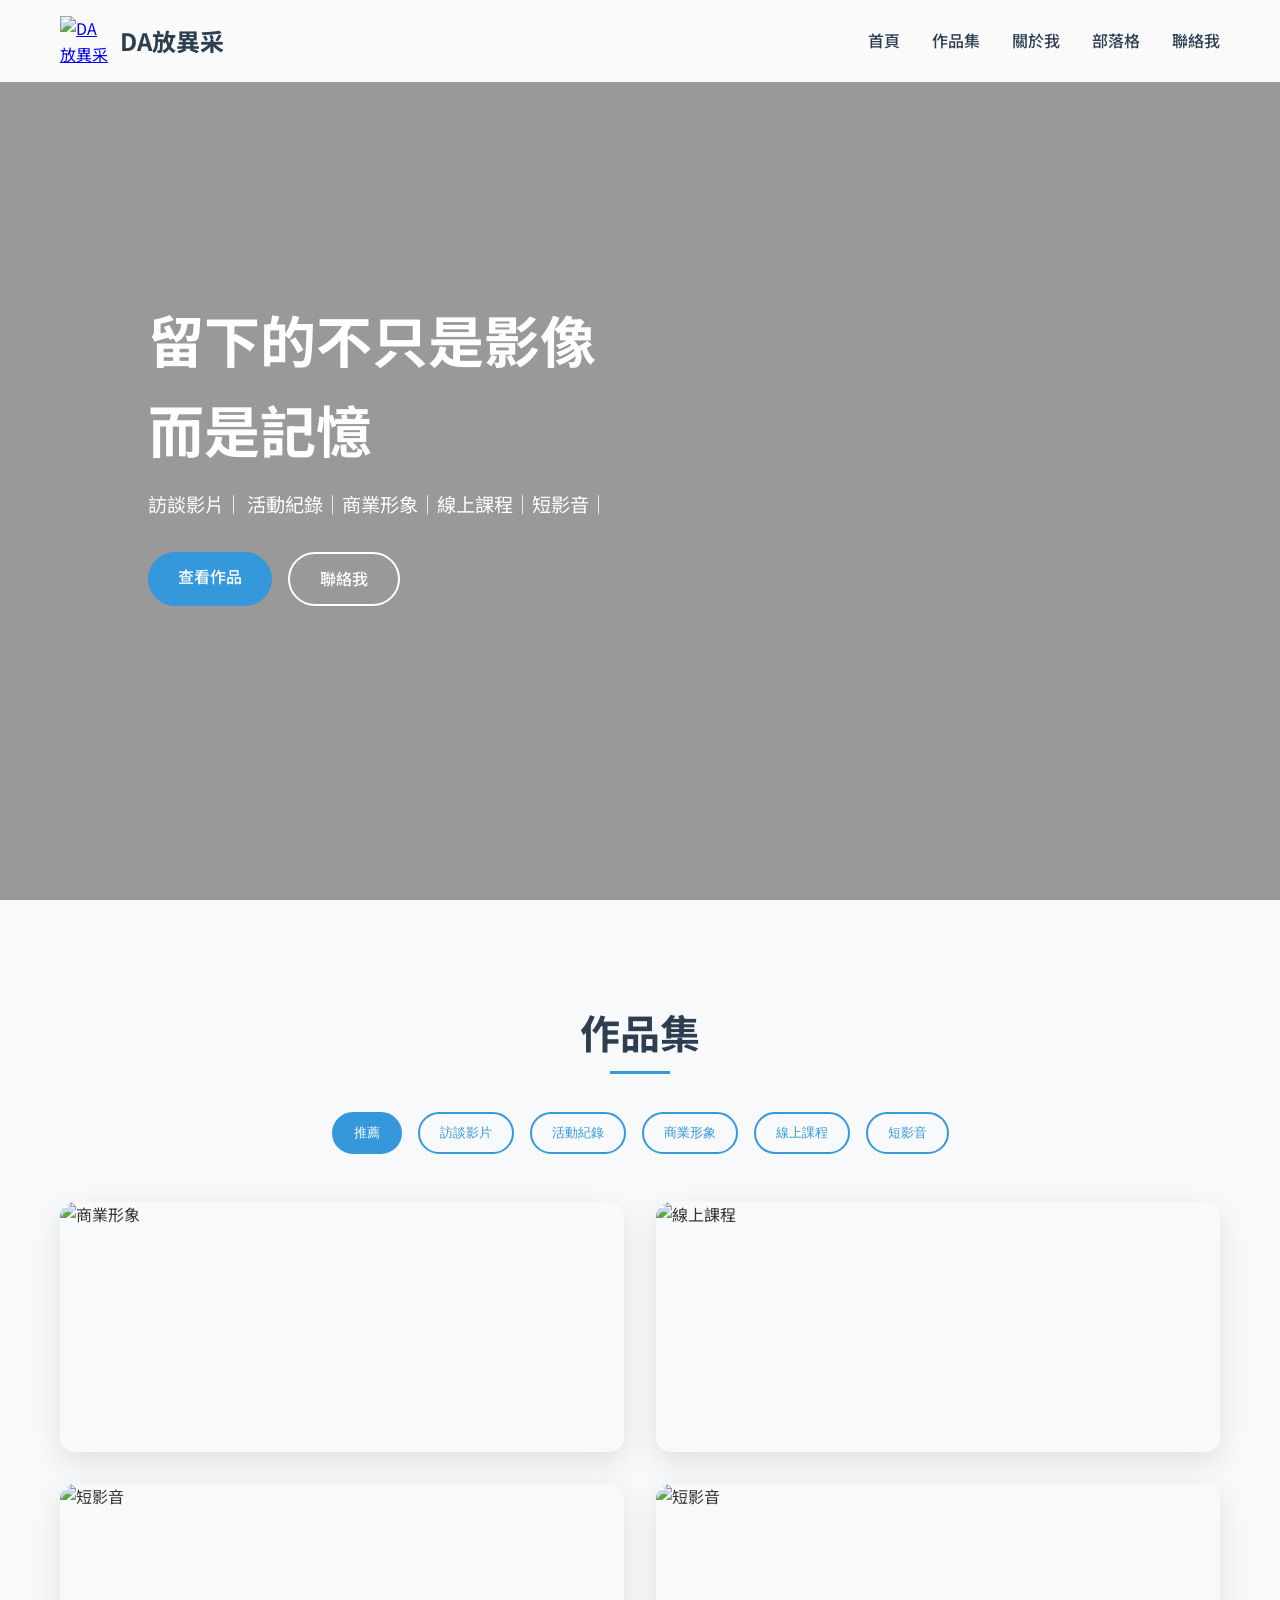
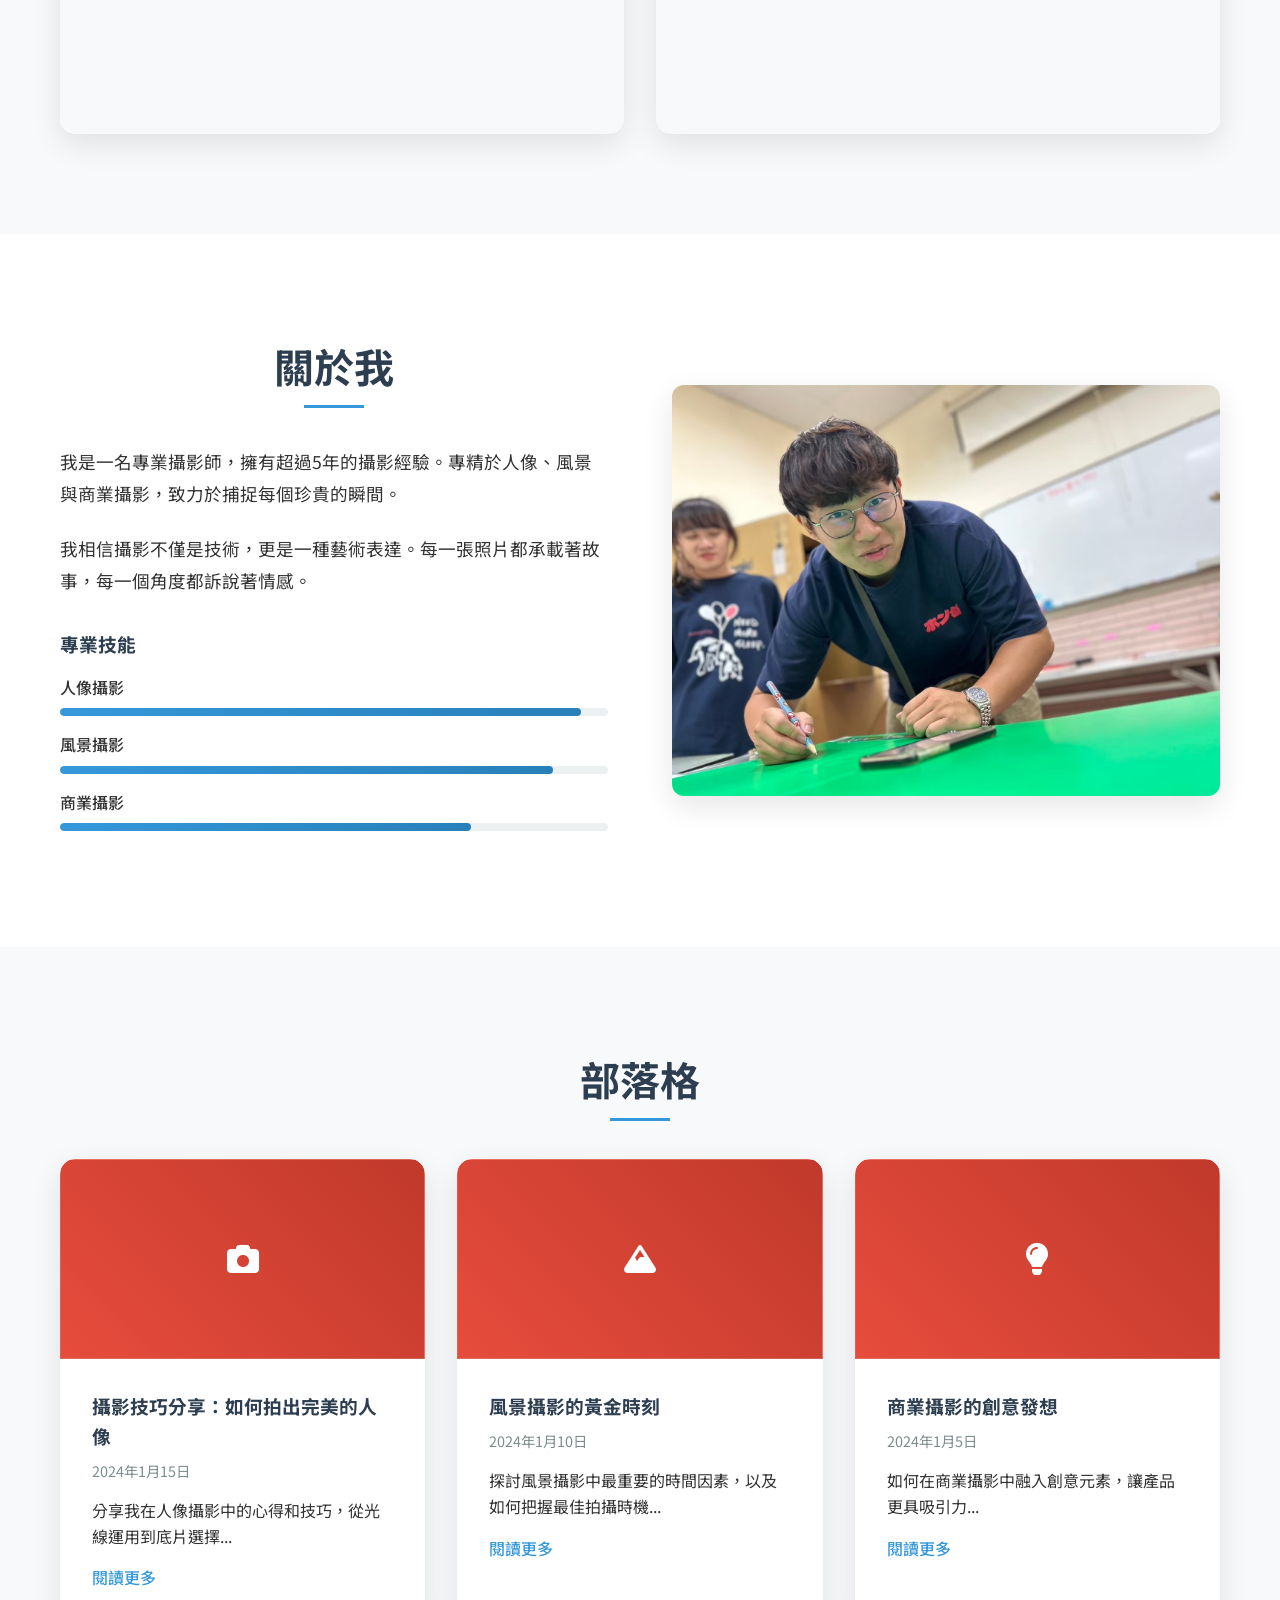
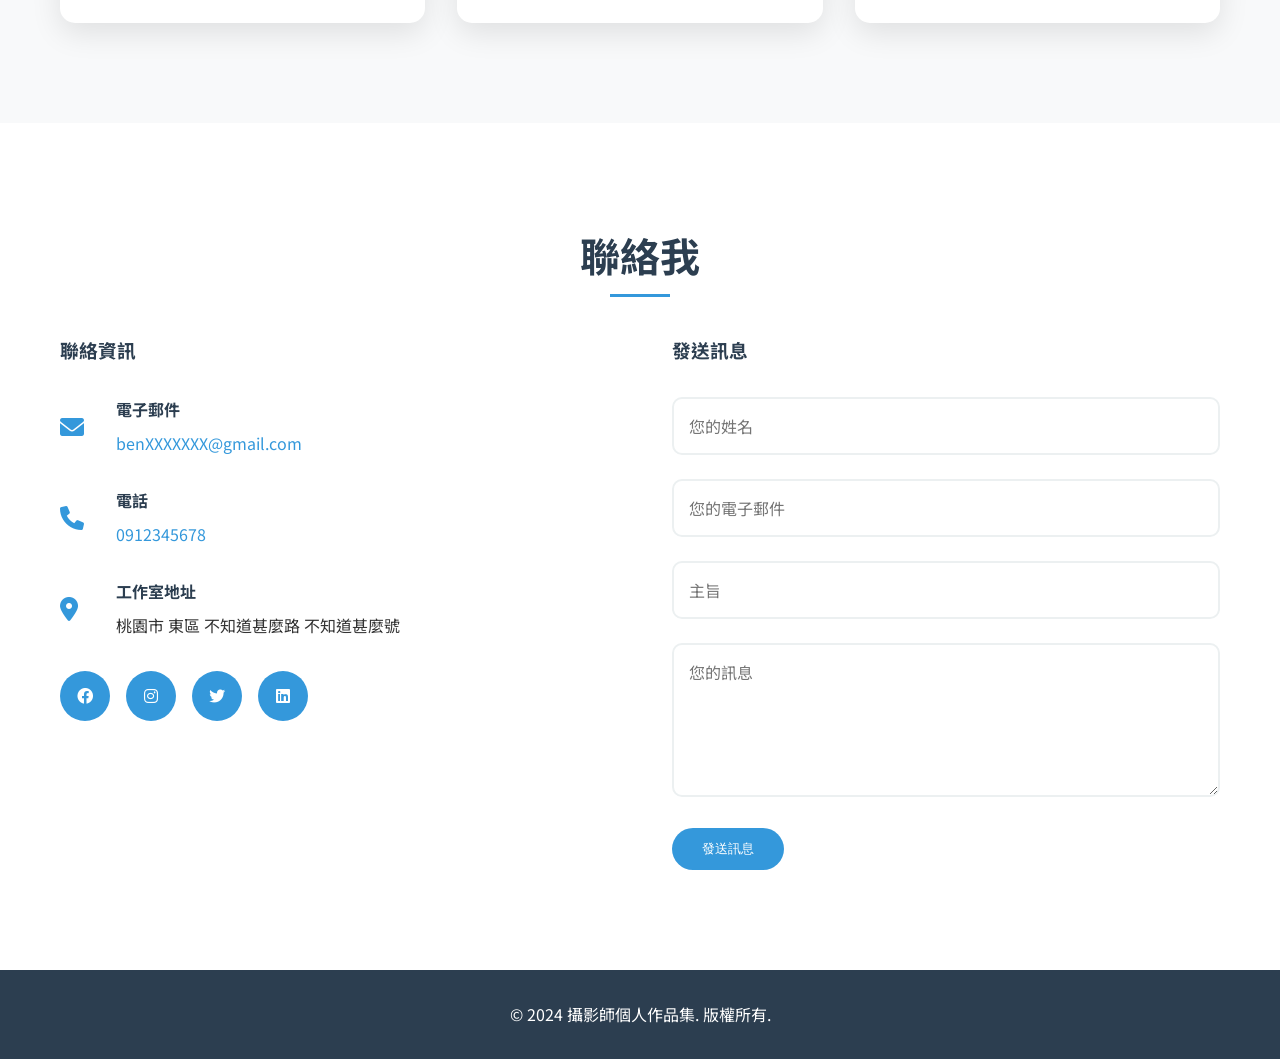
==== index.html @ eac76363 "Add files via upload" ====
<!DOCTYPE html>
<html lang="zh-TW">
<head>
    <meta charset="UTF-8">
    <meta name="viewport" content="width=device-width, initial-scale=1.0">
    <title>DA放異采</title>
    <link rel="stylesheet" href="styles.css">
    <link href="https://fonts.googleapis.com/css2?family=Noto+Sans+TC:wght@300;400;500;700&display=swap" rel="stylesheet">
    <link rel="stylesheet" href="https://cdnjs.cloudflare.com/ajax/libs/font-awesome/6.0.0/css/all.min.css">
</head>
<body>
    <!-- 導航欄 -->
    <nav class="navbar">
        <div class="nav-container">
            <div class="nav-logo">
                <a href="https://velvety-kataifi-599443.netlify.app">
                <img src="images/logo/logo.png"  alt="DA放異采 Logo" class="nav-logo-img">
                </a>
                <h2>DA放異采</h2>
            </div>
            <ul class="nav-menu">
                <li class="nav-item">
                    <a href="#home" class="nav-link">首頁</a>
                </li>
                <li class="nav-item">
                    <a href="#portfolio" class="nav-link">作品集</a>
                </li>
                <li class="nav-item">
                    <a href="#about" class="nav-link">關於我</a>
                </li>
                <li class="nav-item">
                    <a href="#blog" class="nav-link">部落格</a>
                </li>
                <li class="nav-item">
                    <a href="#contact" class="nav-link">聯絡我</a>
                </li>
            </ul>
            <div class="hamburger">
                <span class="bar"></span>
                <span class="bar"></span>
                <span class="bar"></span>
            </div>
        </div>
    </nav>

    <!-- 首頁區塊 -->
    <section id="home" class="hero">
        <!-- 影片背景 -->
        <div class="hero-video-background">
            <video autoplay muted loop playsinline>
                <source src="videos/hero-video.mp4" type="video/mp4">
                <!-- <source src="videos/hero-video.webm" type="video/webm"> -->
                <!-- 如果影片無法播放，顯示後備圖片 -->
                <img src="images/hero/hero-fallback.jpg" alt="攝影背景">
            </video>
            <div class="video-overlay"></div>
        </div>
        
        <div class="hero-content">
            <h1 class="hero-title">留下的不只是影像<br>而是記憶</h1>
            <p class="hero-subtitle">訪談影片｜ 活動紀錄｜商業形象｜線上課程｜短影音｜</p>
            <div class="hero-buttons">
                <a href="#portfolio" class="btn btn-primary">查看作品</a>
                <a href="#contact" class="btn btn-secondary">聯絡我</a>
            </div>
        </div>
    </section>

    <!-- 作品集區塊 -->
    <section id="portfolio" class="portfolio">
        <div class="container">
            <h2 class="section-title">作品集</h2>
            <div class="portfolio-filters">
                <button class="filter-btn active" data-filter="all">推薦</button>
                <button class="filter-btn" data-filter="interview">訪談影片</button>
                <button class="filter-btn" data-filter="event">活動紀錄</button>
                <button class="filter-btn" data-filter="brand">商業形象</button>
                <button class="filter-btn" data-filter="course">線上課程</button>
                <button class="filter-btn" data-filter="short">短影音</button>
            </div>
            <div class="portfolio-grid">
                <div class="portfolio-item" data-category="interview" data-video-url="https://www.youtube.com/watch?v=6xliQArh3ZE">
                    <div class="portfolio-image">
                        <img src="images/Portfolio/portrait/portrait-1.jpg" alt="人像作品 1" loading="lazy">
                    </div>
                    <div class="portfolio-overlay">
                        <h3>訪談影片</h3>
                        <p>採訪/人物專訪</p>
                        <span class="play-badge"><i class="fas fa-play"></i></span>
                    </div>
                </div>
                <div class="portfolio-item" data-category="event" data-video-url="https://www.youtube.com/watch?v=SIuDZzOpto4">
                    <div class="portfolio-image">
                        <img src="images/Portfolio/landscape/landscape - 1.jpg" alt="風景作品 1" loading="lazy">
                    </div>
                    <div class="portfolio-overlay">
                        <h3>活動紀錄</h3>
                        <p>現場活動精彩剪影</p>
                        <span class="play-badge"><i class="fas fa-play"></i></span>
                    </div>
                </div>
                <div class="portfolio-item" data-category="brand" data-video-url="https://www.youtube.com/watch?v=nz-SkaDuHrM">
                    <div class="portfolio-image">
                        <img src="images/Portfolio/commercial/commercial - 1.jpg" alt="商業作品 1" loading="lazy">
                    </div>
                    <div class="portfolio-overlay">
                        <h3>商業形象</h3>
                        <p>品牌/企業形象影片</p>
                        <span class="play-badge"><i class="fas fa-play"></i></span>
                    </div>
                </div>
                
                <div class="portfolio-item" data-category="event" data-video-url="https://www.youtube.com/watch?v=O8tijVzUBh4">
                    <div class="portfolio-image">
                        <img src="images/Portfolio/landscape/landscape - 2.jpg" alt="風景作品 2" loading="lazy">
                    </div>
                    <div class="portfolio-overlay">
                        <h3>活動紀錄</h3>
                        <p>城市/展演/路跑</p>
                        <span class="play-badge"><i class="fas fa-play"></i></span>
                    </div>
                </div>
                <div class="portfolio-item" data-category="brand" data-video-url="https://www.youtube.com/watch?v=2sLUsDJDeqI">
                    <div class="portfolio-image">
                        <img src="images/Portfolio/commercial/commercial - 2.jpg" alt="商業作品 2" loading="lazy">
                    </div>
                    <div class="portfolio-overlay">
                        <h3>商業形象</h3>
                        <p>企業形象/廣告</p>
                        <span class="play-badge"><i class="fas fa-play"></i></span>
                    </div>
                </div>
                <div class="portfolio-item" data-category="course" data-video-url="https://www.youtube.com/watch?v=lwSDWgx2KNc">
                    <div class="portfolio-image">
                        <div class="image-placeholder"><i class="fas fa-chalkboard-teacher"></i></div>
                    </div>
                    <div class="portfolio-overlay">
                        <h3>線上課程</h3>
                        <p>教學課程/示範影片</p>
                        <span class="play-badge"><i class="fas fa-play"></i></span>
                    </div>
                </div>
                <div class="portfolio-item" data-category="short" data-video-url="https://www.youtube.com/watch?v=1KM_mO236NA">
                    <div class="portfolio-image">
                        <div class="image-placeholder"><i class="fas fa-video"></i></div>
                    </div>
                    <div class="portfolio-overlay">
                        <h3>短影音</h3>
                        <p>Reels/Shorts/TikTok</p>
                        <span class="play-badge"><i class="fas fa-play"></i></span>
                    </div>
                </div>
                <!-- 追加：活動紀錄其餘影片 -->
                <div class="portfolio-item" data-category="event" data-video-url="https://www.youtube.com/watch?v=ktVPlFQ2qkc">
                    <div class="portfolio-image">
                        <div class="image-placeholder"><i class="fas fa-calendar-check"></i></div>
                    </div>
                    <div class="portfolio-overlay">
                        <h3>活動紀錄</h3>
                        <p>現場活動精彩剪影</p>
                        <span class="play-badge"><i class="fas fa-play"></i></span>
                    </div>
                </div>
                <div class="portfolio-item" data-category="event" data-video-url="https://www.youtube.com/watch?v=4LwhGL3MNfU">
                    <div class="portfolio-image">
                        <div class="image-placeholder"><i class="fas fa-calendar-check"></i></div>
                    </div>
                    <div class="portfolio-overlay">
                        <h3>活動紀錄</h3>
                        <p>現場活動精彩剪影</p>
                        <span class="play-badge"><i class="fas fa-play"></i></span>
                    </div>
                </div>
                <div class="portfolio-item" data-category="event" data-video-url="https://www.youtube.com/watch?v=TwQiP0fm8-8">
                    <div class="portfolio-image">
                        <div class="image-placeholder"><i class="fas fa-calendar-check"></i></div>
                    </div>
                    <div class="portfolio-overlay">
                        <h3>活動紀錄</h3>
                        <p>現場活動精彩剪影</p>
                        <span class="play-badge"><i class="fas fa-play"></i></span>
                    </div>
                </div>
                <div class="portfolio-item" data-category="event" data-video-url="https://www.youtube.com/watch?v=04Z2DeHjrFw">
                    <div class="portfolio-image">
                        <div class="image-placeholder"><i class="fas fa-calendar-check"></i></div>
                    </div>
                    <div class="portfolio-overlay">
                        <h3>活動紀錄</h3>
                        <p>現場活動精彩剪影</p>
                        <span class="play-badge"><i class="fas fa-play"></i></span>
                    </div>
                </div>
                <div class="portfolio-item" data-category="event" data-video-url="https://www.youtube.com/watch?v=23z2tkyX9lU">
                    <div class="portfolio-image">
                        <div class="image-placeholder"><i class="fas fa-calendar-check"></i></div>
                    </div>
                    <div class="portfolio-overlay">
                        <h3>活動紀錄</h3>
                        <p>現場活動精彩剪影</p>
                        <span class="play-badge"><i class="fas fa-play"></i></span>
                    </div>
                </div>

                <!-- 追加：商業形象其餘影片 -->
                <div class="portfolio-item" data-category="brand" data-video-url="https://www.youtube.com/watch?v=V4nTyhuNc6c">
                    <div class="portfolio-image">
                        <div class="image-placeholder"><i class="fas fa-briefcase"></i></div>
                    </div>
                    <div class="portfolio-overlay">
                        <h3>商業形象</h3>
                        <p>品牌/企業形象影片</p>
                        <span class="play-badge"><i class="fas fa-play"></i></span>
                    </div>
                </div>
                <div class="portfolio-item" data-category="brand" data-video-url="https://www.youtube.com/watch?v=CWrAS4uqjvE">
                    <div class="portfolio-image">
                        <div class="image-placeholder"><i class="fas fa-briefcase"></i></div>
                    </div>
                    <div class="portfolio-overlay">
                        <h3>商業形象</h3>
                        <p>品牌/企業形象影片</p>
                        <span class="play-badge"><i class="fas fa-play"></i></span>
                    </div>
                </div>
                <div class="portfolio-item" data-category="brand" data-video-url="https://www.youtube.com/watch?v=0MdisXOZ8v4">
                    <div class="portfolio-image">
                        <div class="image-placeholder"><i class="fas fa-briefcase"></i></div>
                    </div>
                    <div class="portfolio-overlay">
                        <h3>商業形象</h3>
                        <p>品牌/企業形象影片</p>
                        <span class="play-badge"><i class="fas fa-play"></i></span>
                    </div>
                </div>
                <div class="portfolio-item" data-category="brand" data-video-url="https://www.youtube.com/watch?v=20z7V10HsoE">
                    <div class="portfolio-image">
                        <div class="image-placeholder"><i class="fas fa-briefcase"></i></div>
                    </div>
                    <div class="portfolio-overlay">
                        <h3>商業形象</h3>
                        <p>品牌/企業形象影片</p>
                        <span class="play-badge"><i class="fas fa-play"></i></span>
                    </div>
                </div>
                <div class="portfolio-item" data-category="brand" data-video-url="https://www.youtube.com/watch?v=459p_bn4U3k">
                    <div class="portfolio-image">
                        <div class="image-placeholder"><i class="fas fa-briefcase"></i></div>
                    </div>
                    <div class="portfolio-overlay">
                        <h3>商業形象</h3>
                        <p>品牌/企業形象影片</p>
                        <span class="play-badge"><i class="fas fa-play"></i></span>
                    </div>
                </div>
                <div class="portfolio-item" data-category="brand" data-video-url="https://www.youtube.com/watch?v=DtD8iSOLbls">
                    <div class="portfolio-image">
                        <div class="image-placeholder"><i class="fas fa-briefcase"></i></div>
                    </div>
                    <div class="portfolio-overlay">
                        <h3>商業形象</h3>
                        <p>品牌/企業形象影片</p>
                        <span class="play-badge"><i class="fas fa-play"></i></span>
                    </div>
                </div>
                <div class="portfolio-item" data-category="brand" data-video-url="https://www.youtube.com/watch?v=1k9pxlpgxjk">
                    <div class="portfolio-image">
                        <div class="image-placeholder"><i class="fas fa-briefcase"></i></div>
                    </div>
                    <div class="portfolio-overlay">
                        <h3>商業形象</h3>
                        <p>品牌/企業形象影片</p>
                        <span class="play-badge"><i class="fas fa-play"></i></span>
                    </div>
                </div>

                <!-- 追加：線上課程其餘影片 -->
                <div class="portfolio-item" data-category="course" data-video-url="https://www.youtube.com/watch?v=jUmLAfEEnd8">
                    <div class="portfolio-image">
                        <div class="image-placeholder"><i class="fas fa-chalkboard-teacher"></i></div>
                    </div>
                    <div class="portfolio-overlay">
                        <h3>線上課程</h3>
                        <p>教學課程/示範影片</p>
                        <span class="play-badge"><i class="fas fa-play"></i></span>
                    </div>
                </div>
                <div class="portfolio-item" data-category="course" data-video-url="https://www.youtube.com/watch?v=zQTlWs3xQG4">
                    <div class="portfolio-image">
                        <div class="image-placeholder"><i class="fas fa-chalkboard-teacher"></i></div>
                    </div>
                    <div class="portfolio-overlay">
                        <h3>線上課程</h3>
                        <p>教學課程/示範影片</p>
                        <span class="play-badge"><i class="fas fa-play"></i></span>
                    </div>
                </div>

                <!-- 追加：短影音其餘影片 -->
                <div class="portfolio-item" data-category="short" data-video-url="https://www.youtube.com/watch?v=mZ0Bxc6wtkE">
                    <div class="portfolio-image">
                        <div class="image-placeholder"><i class="fas fa-video"></i></div>
                    </div>
                    <div class="portfolio-overlay">
                        <h3>短影音</h3>
                        <p>Reels/Shorts/TikTok</p>
                        <span class="play-badge"><i class="fas fa-play"></i></span>
                    </div>
                </div>
                <div class="portfolio-item" data-category="short" data-video-url="https://www.youtube.com/watch?v=mr63lVGcPlw">
                    <div class="portfolio-image">
                        <div class="image-placeholder"><i class="fas fa-video"></i></div>
                    </div>
                    <div class="portfolio-overlay">
                        <h3>短影音</h3>
                        <p>Reels/Shorts/TikTok</p>
                        <span class="play-badge"><i class="fas fa-play"></i></span>
                    </div>
                </div>
                <div class="portfolio-item" data-category="short" data-video-url="https://www.youtube.com/watch?v=qfcv0CGgVt0">
                    <div class="portfolio-image">
                        <div class="image-placeholder"><i class="fas fa-video"></i></div>
                    </div>
                    <div class="portfolio-overlay">
                        <h3>短影音</h3>
                        <p>Reels/Shorts/TikTok</p>
                        <span class="play-badge"><i class="fas fa-play"></i></span>
                    </div>
                </div>
                <div class="portfolio-item" data-category="short" data-video-url="https://www.youtube.com/shorts/dIIXsOgEvpk?feature=share">
                    <div class="portfolio-image">
                        <div class="image-placeholder"><i class="fas fa-video"></i></div>
                    </div>
                    <div class="portfolio-overlay">
                        <h3>短影音</h3>
                        <p>Reels/Shorts/TikTok</p>
                        <span class="play-badge"><i class="fas fa-play"></i></span>
                    </div>
                </div>
            </div>
        </div>
    </section>

    <!-- 影音燈箱 -->
    <div id="video-lightbox" class="video-lightbox" aria-hidden="true" role="dialog">
        <button class="video-close" aria-label="關閉影片">
            <i class="fas fa-times"></i>
        </button>
        <div class="video-wrapper" id="video-wrapper"></div>
    </div>

    <!-- 關於我區塊 -->
    <section id="about" class="about">
        <div class="container">
            <div class="about-content">
                <div class="about-text">
                    <h2 class="section-title">關於我</h2>
                    <p>我是一名專業攝影師，擁有超過5年的攝影經驗。專精於人像、風景與商業攝影，致力於捕捉每個珍貴的瞬間。</p>
                    <p>我相信攝影不僅是技術，更是一種藝術表達。每一張照片都承載著故事，每一個角度都訴說著情感。</p>
                    <div class="skills">
                        <h3>專業技能</h3>
                        <div class="skill-item">
                            <span>人像攝影</span>
                            <div class="skill-bar">
                                <div class="skill-progress" style="width: 95%"></div>
                            </div>
                        </div>
                        <div class="skill-item">
                            <span>風景攝影</span>
                            <div class="skill-bar">
                                <div class="skill-progress" style="width: 90%"></div>
                            </div>
                        </div>
                        <div class="skill-item">
                            <span>商業攝影</span>
                            <div class="skill-bar">
                                <div class="skill-progress" style="width: 75%"></div>
                            </div>
                        </div>
                    </div>
                </div>
                <div class="about-image">
                    <img src="images/about/profile.jpg" alt="Ben profile" loading="lazy">
                </div>
            </div>
        </div>
    </section>

    <!-- 部落格區塊 -->
    <section id="blog" class="blog">
        <div class="container">
            <h2 class="section-title">部落格</h2>
            <div class="blog-grid">
                <article class="blog-card">
                    <div class="blog-image">
                        <div class="image-placeholder">
                            <i class="fas fa-camera"></i>
                        </div>
                    </div>
                    <div class="blog-content">
                        <h3>攝影技巧分享：如何拍出完美的人像</h3>
                        <p class="blog-date">2024年1月15日</p>
                        <p>分享我在人像攝影中的心得和技巧，從光線運用到底片選擇...</p>
                        <a href="#" class="read-more">閱讀更多</a>
                    </div>
                </article>
                <article class="blog-card">
                    <div class="blog-image">
                        <div class="image-placeholder">
                            <i class="fas fa-mountain"></i>
                        </div>
                    </div>
                    <div class="blog-content">
                        <h3>風景攝影的黃金時刻</h3>
                        <p class="blog-date">2024年1月10日</p>
                        <p>探討風景攝影中最重要的時間因素，以及如何把握最佳拍攝時機...</p>
                        <a href="#" class="read-more">閱讀更多</a>
                    </div>
                </article>
                <article class="blog-card">
                    <div class="blog-image">
                        <div class="image-placeholder">
                            <i class="fas fa-lightbulb"></i>
                        </div>
                    </div>
                    <div class="blog-content">
                        <h3>商業攝影的創意發想</h3>
                        <p class="blog-date">2024年1月5日</p>
                        <p>如何在商業攝影中融入創意元素，讓產品更具吸引力...</p>
                        <a href="#" class="read-more">閱讀更多</a>
                    </div>
                </article>
            </div>
        </div>
    </section>

    <!-- 聯絡區塊 -->
    <section id="contact" class="contact">
        <div class="container">
            <h2 class="section-title">聯絡我</h2>
            <div class="contact-content">
                <div class="contact-info">
                    <h3>聯絡資訊</h3>
                    <div class="contact-item">
                        <i class="fas fa-envelope"></i>
                        <div>
                            <h4>電子郵件</h4>
                            <p><a href="mailto:benXXXXXXX@gmail.com" class="contact-link">benXXXXXXX@gmail.com</a></p>
                        </div>
                    </div>
                    <div class="contact-item">
                        <i class="fas fa-phone"></i>
                        <div>
                            <h4>電話</h4>
                            <p><a href="tel:0912345678" class="contact-link">0912345678</a></p>
                        </div>
                    </div>
                    <div class="contact-item">
                        <i class="fas fa-map-marker-alt"></i>
                        <div>
                            <h4>工作室地址</h4>
                            <p>桃園市 東區 不知道甚麼路 不知道甚麼號</p>
                        </div>
                    </div>
                    <div class="social-links">
                        <a href="#" class="social-link"><i class="fab fa-facebook"></i></a>
                        <a href="#" class="social-link"><i class="fab fa-instagram"></i></a>
                        <a href="#" class="social-link"><i class="fab fa-twitter"></i></a>
                        <a href="#" class="social-link"><i class="fab fa-linkedin"></i></a>
                    </div>
                </div>
                <div class="contact-form">
                    <h3>發送訊息</h3>
                    <form id="contactForm" name="contact" method="POST" data-netlify="true" netlify-honeypot="bot-field" action="/success.html">
                        <input type="hidden" name="form-name" value="contact">
                        <p hidden>
                            <label>不要填這個：<input name="bot-field"></label>
                        </p>
                    
                        <div class="form-group">
                            <input type="text" name="name" placeholder="您的姓名" required>
                        </div>
                        <div class="form-group">
                            <input type="email" name="email" placeholder="您的電子郵件" required>
                        </div>
                        <div class="form-group">
                            <input type="text" name="subject" placeholder="主旨">
                        </div>
                        <div class="form-group">
                            <textarea name="message" placeholder="您的訊息" rows="5" required></textarea>
                        </div>
                        <button type="submit" class="btn btn-primary">發送訊息</button>
                        <!-- 小卡片 -->
                        <div id="thankCard">感謝您的訊息，我們已收到！</div>
                    </form>
                </div>
            </div>
        </div>
    </section>

    <!-- 頁腳 -->
    <footer class="footer">
        <div class="container">
            <p>&copy; 2024 攝影師個人作品集. 版權所有.</p>
        </div>
    </footer>

    <script src="script.js"></script>
</body>
</html>
---- styles.css ----
/* 重置和基礎樣式 */
* {
    margin: 0;
    padding: 0;
    box-sizing: border-box;
}

body {
    font-family: 'Noto Sans TC', sans-serif;
    line-height: 1.6;
    color: #333;
    overflow-x: hidden;
}

.container {
    max-width: 1200px;
    margin: 0 auto;
    padding: 0 20px;
}

/* 導航欄 */
.navbar {
    position: fixed;
    top: 0;
    width: 100%;
    background: rgba(255, 255, 255, 0.95);
    backdrop-filter: blur(10px);
    z-index: 1000;
    padding: 1rem 0;
    transition: all 0.3s ease;
}

.nav-container {
    max-width: 1200px;
    margin: 0 auto;
    padding: 0 20px;
    display: flex;
    justify-content: space-between;
    align-items: center;
}

.nav-logo h2 {
    color: #2c3e50;
    font-weight: 700;
}

.nav-logo {
    display: flex;
    align-items: center;
    gap: 10px;
}

.nav-logo-img {
    width: 50px;
    height: 50px;
    object-fit: contain;
    display: block;
}

.nav-menu {
    display: flex;
    list-style: none;
    gap: 2rem;
}

.nav-link {
    text-decoration: none;
    color: #2c3e50;
    font-weight: 500;
    transition: color 0.3s ease;
    position: relative;
}

.nav-link:hover {
    color: #3498db;
}

.nav-link::after {
    content: '';
    position: absolute;
    bottom: -5px;
    left: 0;
    width: 0;
    height: 2px;
    background: #3498db;
    transition: width 0.3s ease;
}

.nav-link:hover::after {
    width: 100%;
}

.hamburger {
    display: none;
    flex-direction: column;
    cursor: pointer;
}

.bar {
    width: 25px;
    height: 3px;
    background: #2c3e50;
    margin: 3px 0;
    transition: 0.3s;
}

/* 首頁區塊 */
.hero {
    min-height: 100vh;
    display: flex;
    align-items: center;
    color: white;
    padding: 0 20px;
    position: relative;
    overflow: hidden;
}

/* 影片背景 */
.hero-video-background {
    position: absolute;
    top: 0;
    left: 0;
    width: 100%;
    height: 100%;
    z-index: -2;
}

.hero-video-background video {
    width: 100%;
    height: 100%;
    object-fit: cover;
    object-position: center;
}

.hero-video-background img {
    width: 100%;
    height: 100%;
    object-fit: cover;
    object-position: center;
}

/* 影片遮罩層 */
.video-overlay {
    position: absolute;
    top: 0;
    left: 0;
    width: 100%;
    height: 100%;
    background: rgba(0, 0, 0, 0.4);
    z-index: -1;
}

.hero-content {
    flex: 1;
    max-width: 600px;
    position: relative;
    z-index: 1;
}

.hero-title {
    font-size: 3.5rem;
    font-weight: 700;
    margin-bottom: 1rem;
    animation: fadeInUp 1s ease;
}

.hero-subtitle {
    font-size: 1.2rem;
    margin-bottom: 2rem;
    opacity: 0.9;
    animation: fadeInUp 1s ease 0.2s both;
}

.hero-buttons {
    display: flex;
    gap: 1rem;
    animation: fadeInUp 1s ease 0.4s both;
}

.btn {
    padding: 12px 30px;
    border: none;
    border-radius: 50px;
    text-decoration: none;
    font-weight: 500;
    transition: all 0.3s ease;
    cursor: pointer;
    display: inline-block;
}

.btn-primary {
    background: #3498db;
    color: white;
}

.btn-primary:hover {
    background: #2980b9;
    transform: translateY(-2px);
    box-shadow: 0 5px 15px rgba(52, 152, 219, 0.3);
}

.btn-secondary {
    background: transparent;
    color: white;
    border: 2px solid white;
}

.btn-secondary:hover {
    background: white;
    color: #667eea;
    transform: translateY(-2px);
}

/* 通用圖片佔位符樣式 */
.image-placeholder {
    width: 300px;
    height: 300px;
    background: rgba(255, 255, 255, 0.1);
    border-radius: 20px;
    display: flex;
    flex-direction: column;
    justify-content: center;
    align-items: center;
    color: white;
    font-size: 3rem;
    backdrop-filter: blur(10px);
    border: 1px solid rgba(255, 255, 255, 0.2);
}

.image-placeholder p {
    font-size: 1rem;
    margin-top: 1rem;
    opacity: 0.8;
}

/* 區塊標題 */
.section-title {
    text-align: center;
    font-size: 2.5rem;
    font-weight: 700;
    margin-bottom: 3rem;
    color: #2c3e50;
    position: relative;
}

.section-title::after {
    content: '';
    position: absolute;
    bottom: -10px;
    left: 50%;
    transform: translateX(-50%);
    width: 60px;
    height: 3px;
    background: #3498db;
}

/* 作品集區塊 */
.portfolio {
    padding: 100px 0;
    background: #f8f9fa;
}

.portfolio-filters {
    display: flex;
    justify-content: center;
    gap: 1rem;
    margin-bottom: 3rem;
    flex-wrap: wrap;
}

.filter-btn {
    padding: 10px 20px;
    border: 2px solid #3498db;
    background: transparent;
    color: #3498db;
    border-radius: 25px;
    cursor: pointer;
    transition: all 0.3s ease;
    font-weight: 500;
}

.filter-btn.active,
.filter-btn:hover {
    background: #3498db;
    color: white;
}

.portfolio-grid {
    display: grid;
    grid-template-columns: repeat(2, 1fr);
    gap: 2rem;
}

.portfolio-item {
    position: relative;
    border-radius: 15px;
    overflow: hidden;
    box-shadow: 0 10px 30px rgba(0, 0, 0, 0.1);
    transition: transform 0.3s ease;
}

.portfolio-item:hover {
    transform: translateY(-10px);
}

.portfolio-image {
    height: 250px;
    overflow: hidden;
}

.portfolio-image .image-placeholder {
    width: 100%;
    height: 100%;
    border-radius: 0;
    background: linear-gradient(45deg, #667eea, #764ba2);
}

/* 短影音沿用一般比例（取消直式） */

/* 作品圖片填滿容器 */
.portfolio-image img {
    width: 100%;
    height: 100%;
    object-fit: cover;
    display: block;
}

.portfolio-overlay {
    position: absolute;
    bottom: 0;
    left: 0;
    right: 0;
    background: linear-gradient(transparent, rgba(0, 0, 0, 0.8));
    color: white;
    padding: 2rem;
    transform: translateY(100%);
    transition: transform 0.3s ease;
}

.portfolio-item:hover .portfolio-overlay {
    transform: translateY(0);
}

.portfolio-overlay h3 {
    margin-bottom: 0.5rem;
}

/* 影片播放徽章 */
.play-badge {
    position: absolute;
    right: 16px;
    bottom: 16px;
    width: 44px;
    height: 44px;
    border-radius: 50%;
    background: rgba(0,0,0,0.55);
    display: inline-flex;
    align-items: center;
    justify-content: center;
    color: #fff;
    border: 1px solid rgba(255,255,255,0.3);
}

.play-badge i {
    margin-left: 2px;
}

/* 影音燈箱 */
.video-lightbox {
    position: fixed;
    inset: 0;
    background: rgba(0,0,0,0.85);
    display: none;
    align-items: center;
    justify-content: center;
    z-index: 2000;
    padding: 24px;
}

.video-lightbox.active {
    display: flex;
}

.video-wrapper {
    width: min(100%, 960px);
    aspect-ratio: 16 / 9;
    background: #000;
    border-radius: 12px;
    overflow: hidden;
    box-shadow: 0 10px 30px rgba(0,0,0,0.4);
}

.video-wrapper iframe,
.video-wrapper video {
    width: 100%;
    height: 100%;
    display: block;
}

.video-close {
    position: absolute;
    top: 24px;
    right: 24px;
    width: 44px;
    height: 44px;
    border-radius: 50%;
    background: rgba(255,255,255,0.15);
    color: #fff;
    border: 1px solid rgba(255,255,255,0.25);
    display: inline-flex;
    align-items: center;
    justify-content: center;
    cursor: pointer;
}

/* 關於我區塊 */
.about {
    padding: 100px 0;
    background: white;
}

.about-content {
    display: grid;
    grid-template-columns: 1fr 1fr;
    gap: 4rem;
    align-items: center;
}

.about-text p {
    margin-bottom: 1.5rem;
    font-size: 1.1rem;
    line-height: 1.8;
}

.skills {
    margin-top: 2rem;
}

.skills h3 {
    margin-bottom: 1rem;
    color: #2c3e50;
}

.skill-item {
    margin-bottom: 1rem;
}

.skill-item span {
    display: block;
    margin-bottom: 0.5rem;
    font-weight: 500;
}

.skill-bar {
    width: 100%;
    height: 8px;
    background: #ecf0f1;
    border-radius: 4px;
    overflow: hidden;
}

.skill-progress {
    height: 100%;
    background: linear-gradient(90deg, #3498db, #2980b9);
    border-radius: 4px;
    transition: width 1s ease;
}

.about-image .image-placeholder {
    width: 100%;
    height: 400px;
    background: linear-gradient(45deg, #3498db, #2980b9);
}

/* 關於我圖片樣式：滿版寬度保持原始比例 */
.about-image {
    position: relative;
    width: 100%;
    margin: 0 auto;
}

.about-image img {
    width: 100%;
    height: auto;
    max-height: 600px;
    object-fit: contain;
    display: block;
    border-radius: 12px;
    box-shadow: 0 10px 30px rgba(0, 0, 0, 0.1);
}

.about-image .image-placeholder {
    width: 100%;
    height: 400px;
    background: linear-gradient(45deg, #3498db, #2980b9);
    border-radius: 12px;
    display: flex;
    align-items: center;
    justify-content: center;
    color: white;
    font-size: 3rem;
}

/* 部落格區塊 */
.blog {
    padding: 100px 0;
    background: #f8f9fa;
}

.blog-grid {
    display: grid;
    grid-template-columns: repeat(auto-fit, minmax(350px, 1fr));
    gap: 2rem;
}

.blog-card {
    background: white;
    border-radius: 15px;
    overflow: hidden;
    box-shadow: 0 10px 30px rgba(0, 0, 0, 0.1);
    transition: transform 0.3s ease;
}

.blog-card:hover {
    transform: translateY(-5px);
}

.blog-image {
    height: 200px;
    overflow: hidden;
}

.blog-image .image-placeholder {
    width: 100%;
    height: 100%;
    border-radius: 0;
    background: linear-gradient(45deg, #e74c3c, #c0392b);
    font-size: 2rem;
}

.blog-content {
    padding: 2rem;
}

.blog-content h3 {
    margin-bottom: 0.5rem;
    color: #2c3e50;
}

.blog-date {
    color: #7f8c8d;
    font-size: 0.9rem;
    margin-bottom: 1rem;
}

.blog-content p {
    margin-bottom: 1rem;
    line-height: 1.6;
}

.read-more {
    color: #3498db;
    text-decoration: none;
    font-weight: 500;
    transition: color 0.3s ease;
}

.read-more:hover {
    color: #2980b9;
}

/* 聯絡區塊 */
.contact {
    padding: 100px 0;
    background: white;
}

.contact-content {
    display: grid;
    grid-template-columns: 1fr 1fr;
    gap: 4rem;
}

.contact-info h3 {
    margin-bottom: 2rem;
    color: #2c3e50;
}

.contact-item {
    display: flex;
    align-items: center;
    margin-bottom: 2rem;
}

.contact-item i {
    font-size: 1.5rem;
    color: #3498db;
    margin-right: 1rem;
    width: 40px;
}

.contact-item h4 {
    margin-bottom: 0.5rem;
    color: #2c3e50;
}

.contact-link {
    color: #3498db;
    text-decoration: none;
    transition: color 0.3s ease;
    word-break: break-all;
}

.contact-link:hover {
    color: #2980b9;
    text-decoration: underline;
}

.social-links {
    display: flex;
    gap: 1rem;
    margin-top: 2rem;
}

.social-link {
    width: 50px;
    height: 50px;
    background: #3498db;
    color: white;
    border-radius: 50%;
    display: flex;
    align-items: center;
    justify-content: center;
    text-decoration: none;
    transition: all 0.3s ease;
}

.social-link:hover {
    background: #2980b9;
    transform: translateY(-3px);
}

.contact-form h3 {
    margin-bottom: 2rem;
    color: #2c3e50;
}

.form-group {
    margin-bottom: 1.5rem;
}

.form-group input,
.form-group textarea {
    width: 100%;
    padding: 15px;
    border: 2px solid #ecf0f1;
    border-radius: 10px;
    font-size: 1rem;
    transition: border-color 0.3s ease;
    font-family: inherit;
}

.form-group input:focus,
.form-group textarea:focus {
    outline: none;
    border-color: #3498db;
}

/* 頁腳 */
.footer {
    background: #2c3e50;
    color: white;
    text-align: center;
    padding: 2rem 0;
}

/* 動畫 */
@keyframes fadeInUp {
    from {
        opacity: 0;
        transform: translateY(30px);
    }
    to {
        opacity: 1;
        transform: translateY(0);
    }
}

/* 感謝頁樣式 */
/* .thanks-page {
    display: flex;
    align-items: center;
    justify-content: center;
    height: 100vh;
    text-align: center;
    background: linear-gradient(135deg, #3498db, #2c3e50);
    color: white;
    font-family: 'Noto Sans TC', sans-serif;
}

.thanks-container {
    background: rgba(255, 255, 255, 0.1);
    padding: 40px;
    border-radius: 20px;
    box-shadow: 0 10px 30px rgba(0,0,0,0.2);
}

.thanks-container h1 {
    margin-bottom: 20px;
    font-size: 2.5rem;
}

.thanks-container p {
    margin-bottom: 30px;
    font-size: 1.2rem;
} 
 */

 #thankCard {
    display: none; /* 預設隱藏 */
    position: absolute; /* 相對於表單 */
    top: 50%; 
    left: 50%;
    transform: translate(-50%, -50%);
    background: #d4edda;
    color: #155724;
    padding: 15px 20px;
    border-radius: 8px;
    box-shadow: 0 2px 8px rgba(0,0,0,0.2);
    font-weight: 500;
    z-index: 10;
    text-align: center;
}

#thankCard.show {
    animation: fadeIn 0.5s forwards;
}

@keyframes fadeIn {
    from {opacity: 0; transform: translate(-50%, -60%);}
    to {opacity: 1; transform: translate(-50%, -50%);}
}


/* 響應式設計 */
@media (max-width: 768px) {
    /* 導航欄 */
    .hamburger {
        display: flex;
    }

    .nav-menu {
        position: fixed;
        left: -100%;
        top: 70px;
        flex-direction: column;
        background-color: rgba(255, 255, 255, 0.98);
        backdrop-filter: blur(10px);
        width: 100%;
        text-align: center;
        transition: 0.3s;
        box-shadow: 0 10px 27px rgba(0, 0, 0, 0.1);
        padding: 2rem 0;
        height: calc(100vh - 70px);
        overflow-y: auto;
    }

    .nav-menu.active {
        left: 0;
    }

    .nav-item {
        margin: 1rem 0;
    }

    .nav-link {
        font-size: 1.2rem;
        padding: 1rem 0;
        display: block;
        min-height: 44px; /* 觸控友好的最小高度 */
        display: flex;
        align-items: center;
        justify-content: center;
    }

    /* 首頁區塊 */
    .hero {
        flex-direction: column;
        text-align: center;
        padding: 100px 20px 50px;
        min-height: 100vh;
    }
    
    .hero-content {
        max-width: 100%;
        margin-left: 0;
    }

    .hero-title {
        font-size: 2.5rem;
        line-height: 1.2;
    }

    .hero-subtitle {
        font-size: 1rem;
    }

    .hero-buttons {
        flex-direction: column;
        align-items: center;
        gap: 1rem;
    }

    .btn {
        width: 200px;
        text-align: center;
        min-height: 44px; /* 觸控友好的最小高度 */
        display: flex;
        align-items: center;
        justify-content: center;
    }

    /* 作品集區塊 */
    .portfolio {
        padding: 60px 0;
    }

    .portfolio-filters {
        flex-direction: column;
        align-items: center;
        gap: 0.5rem;
        margin-bottom: 2rem;
    }

    .filter-btn {
        width: 200px;
        margin: 0.25rem 0;
        min-height: 44px; /* 觸控友好的最小高度 */
        display: flex;
        align-items: center;
        justify-content: center;
        font-size: 1rem;
    }

    .portfolio-grid {
        grid-template-columns: 1fr;
        gap: 1.5rem;
    }

    .portfolio-item {
        margin-bottom: 1rem;
        cursor: pointer;
        -webkit-tap-highlight-color: transparent; /* 移除iOS點擊高亮 */
    }

    .portfolio-image {
        height: 200px;
    }

    .portfolio-overlay {
        padding: 1.5rem;
        transform: translateY(0);
        background: linear-gradient(transparent, rgba(0, 0, 0, 0.9));
    }

    .portfolio-overlay h3 {
        font-size: 1.1rem;
    }

    .portfolio-overlay p {
        font-size: 0.9rem;
    }

    /* 關於我區塊 */
    .about {
        padding: 60px 0;
    }

    .about-content {
        grid-template-columns: 1fr;
        gap: 2rem;
        text-align: center;
    }

    .about-image {
        width: 100%;
    }

    .about-image img {
        height: auto;
        max-height: 500px;
        object-fit: contain;
    }

    .skills {
        margin-top: 1.5rem;
    }

    /* 部落格區塊 */
    .blog {
        padding: 60px 0;
    }

    .blog-grid {
        grid-template-columns: 1fr;
        gap: 1.5rem;
    }

    .blog-card {
        cursor: pointer;
        -webkit-tap-highlight-color: transparent;
    }

    .blog-content {
        padding: 1.5rem;
    }

    /* 聯絡區塊 */
    .contact {
        padding: 60px 0;
    }

    .contact-content {
        grid-template-columns: 1fr;
        gap: 2rem;
    }

    .contact-info {
        text-align: center;
    }

    .contact-item {
        flex-direction: column;
        text-align: center;
        margin-bottom: 1.5rem;
    }

    .contact-item i {
        margin-right: 0;
        margin-bottom: 0.5rem;
        font-size: 2rem;
    }

    .contact-link {
        display: inline-block;
        padding: 8px 0;
        min-height: 44px;
        display: flex;
        align-items: center;
        justify-content: center;
        -webkit-tap-highlight-color: transparent;
    }

    .social-links {
        justify-content: center;
        margin-top: 1.5rem;
    }

    .social-link {
        min-width: 50px;
        min-height: 50px;
        -webkit-tap-highlight-color: transparent;
    }

    /* 表單優化 */
    .form-group input,
    .form-group textarea {
        padding: 12px;
        font-size: 16px; /* 防止iOS縮放 */
        min-height: 44px; /* 觸控友好的最小高度 */
    }

    .form-group textarea {
        min-height: 120px;
    }

    .form-group button[type="submit"] {
        min-height: 44px;
        width: 100%;
        font-size: 1rem;
    }

    /* 燈箱優化 */
    .video-lightbox {
        padding: 10px;
    }

    .video-wrapper {
        width: 100%;
        max-width: 100%;
    }

    .video-close {
        top: 10px;
        right: 10px;
        width: 44px;
        height: 44px;
        font-size: 1rem;
        min-height: 44px;
        -webkit-tap-highlight-color: transparent;
    }

    /* 通用樣式調整 */
    .section-title {
        font-size: 2rem;
        margin-bottom: 2rem;
    }

    .container {
        padding: 0 15px;
    }

    /* 觸控優化 */
    * {
        -webkit-tap-highlight-color: transparent;
    }

    /* 改善滾動體驗 */
    html {
        -webkit-overflow-scrolling: touch;
    }

    /* 防止文字選擇 */
    .portfolio-item,
    .blog-card,
    .btn,
    .filter-btn {
        -webkit-user-select: none;
        -moz-user-select: none;
        -ms-user-select: none;
        user-select: none;
    }

    /* 改善觸控響應 */
    .portfolio-item,
    .blog-card,
    .filter-btn {
        touch-action: pan-y; /* 允許垂直滾動 */
    }

    /* 防止意外觸發 */
    .portfolio-item:active,
    .blog-card:active,
    .filter-btn:active {
        transform: none;
    }
}

@media (max-width: 480px) {
    /* 更小螢幕的優化 */
    .hero-title {
        font-size: 2rem;
    }

    .hero-subtitle {
        font-size: 0.9rem;
    }

    .btn {
        width: 180px;
        padding: 10px 20px;
        font-size: 0.9rem;
        min-height: 44px;
    }

    .portfolio-filters {
        gap: 0.25rem;
    }

    .filter-btn {
        width: 180px;
        padding: 8px 16px;
        font-size: 0.9rem;
        min-height: 44px;
    }

    .portfolio-image {
        height: 180px;
    }

    .about-image {
        max-width: 250px;
    }

    .about-image img {
        height: auto;
        max-height: 280px;
        object-fit: contain;
    }

    .contact-item i {
        font-size: 1.5rem;
    }

    .social-link {
        width: 45px;
        height: 45px;
        font-size: 1rem;
        min-width: 45px;
        min-height: 45px;
    }

    .section-title {
        font-size: 1.8rem;
    }

    .container {
        padding: 0 10px;
    }

    /* 更緊湊的間距 */
    .portfolio,
    .about,
    .blog,
    .contact {
        padding: 40px 0;
    }

    .portfolio-grid,
    .blog-grid {
        gap: 1rem;
    }
}

/* 平板版優化 */
@media (min-width: 769px) and (max-width: 1024px) {
    .hero-content {
        margin-left: 5vw;
    }

    .portfolio-grid {
        grid-template-columns: repeat(2, 1fr);
        gap: 1.5rem;
    }

    .about-content {
        gap: 3rem;
    }

    .about-image {
        width: 100%;
    }

    .about-image img {
        height: auto;
        max-height: 500px;
        object-fit: contain;
    }

    .contact-content {
        gap: 3rem;
    }

    .blog-grid {
        grid-template-columns: repeat(2, 1fr);
    }

    .section-title {
        font-size: 2.2rem;
    }

    /* 平板版觸控優化 */
    .btn,
    .filter-btn,
    .nav-link {
        min-height: 44px;
        display: flex;
        align-items: center;
        justify-content: center;
    }

    .portfolio-item,
    .blog-card {
        cursor: pointer;
        -webkit-tap-highlight-color: transparent;
        touch-action: pan-y; /* 允許垂直滾動 */
    }

    /* 防止意外觸發 */
    .portfolio-item:active,
    .blog-card:active,
    .filter-btn:active {
        transform: none;
    }
}

/* 桌面版定位：將首頁文字區塊約置於螢幕寬度 1/4 處 */
@media (min-width: 1024px) {
    .hero-content {
        margin-left: 10vw;
    }
}
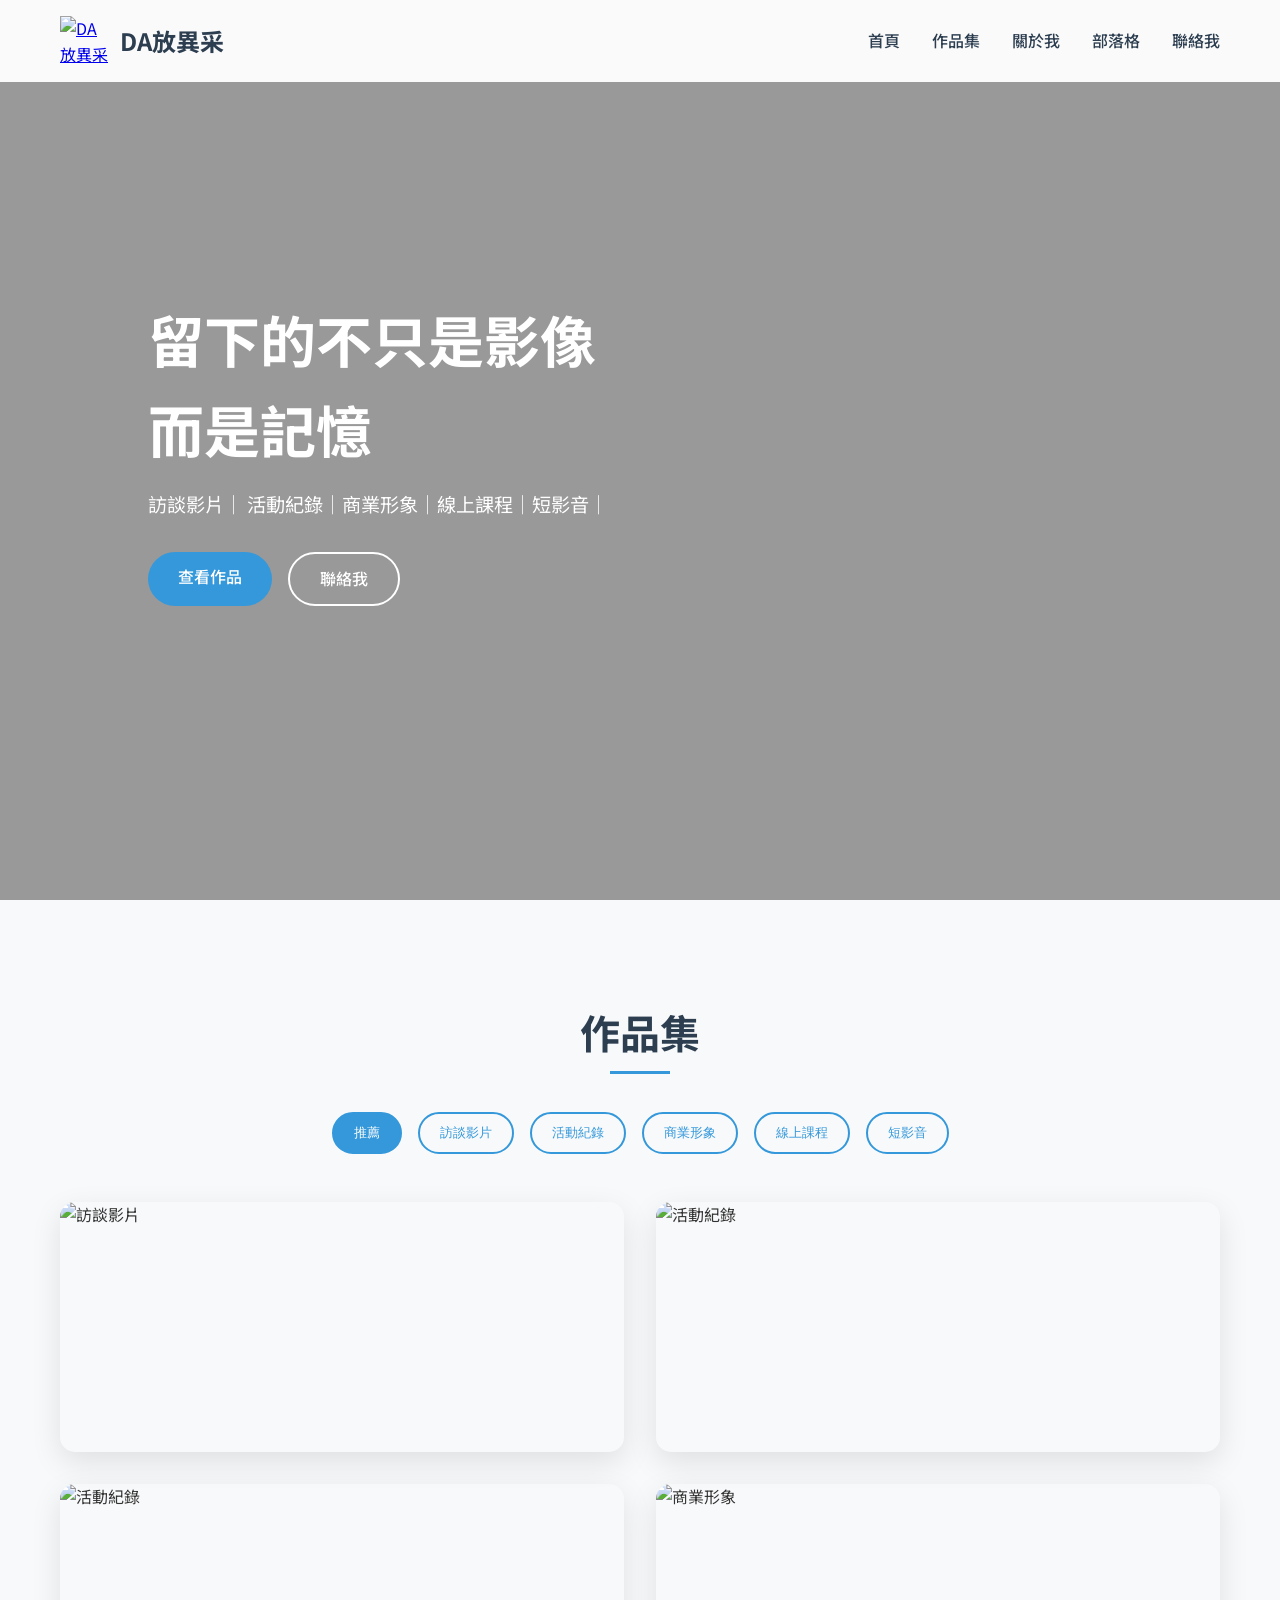
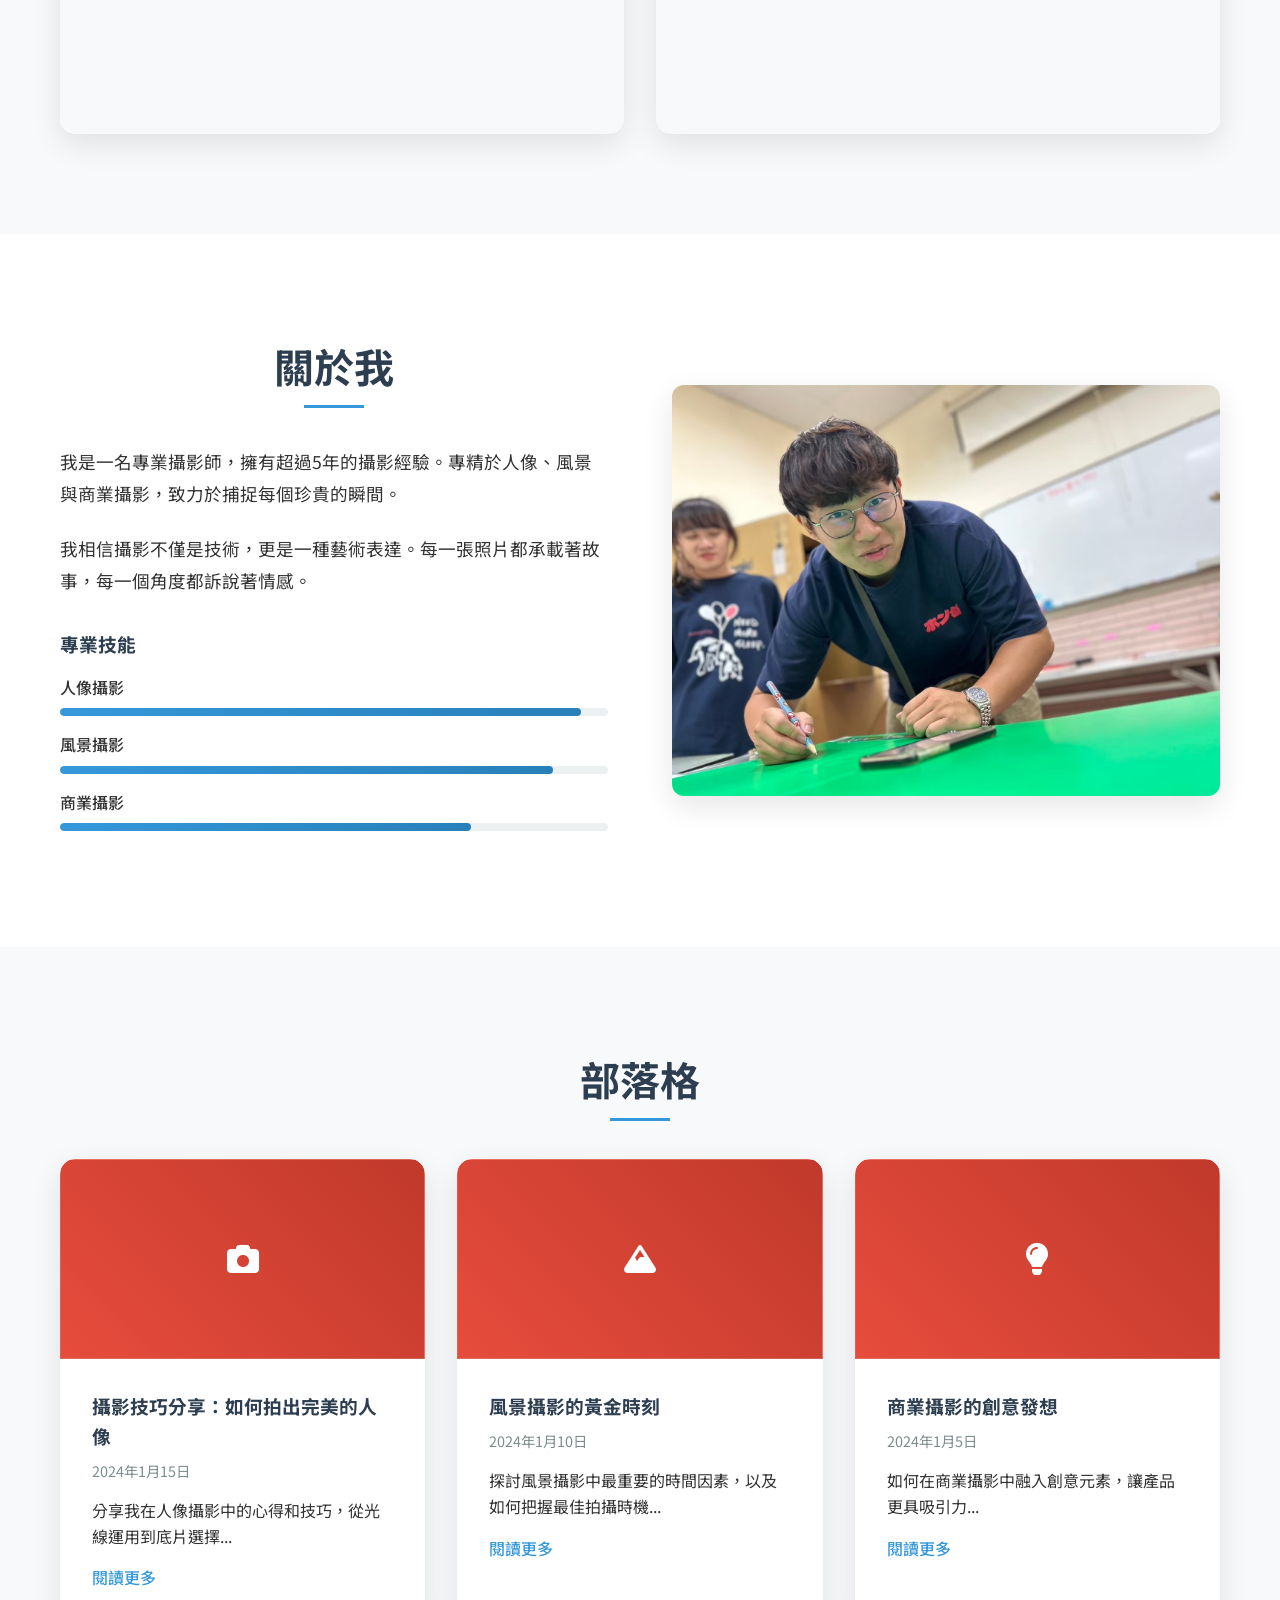
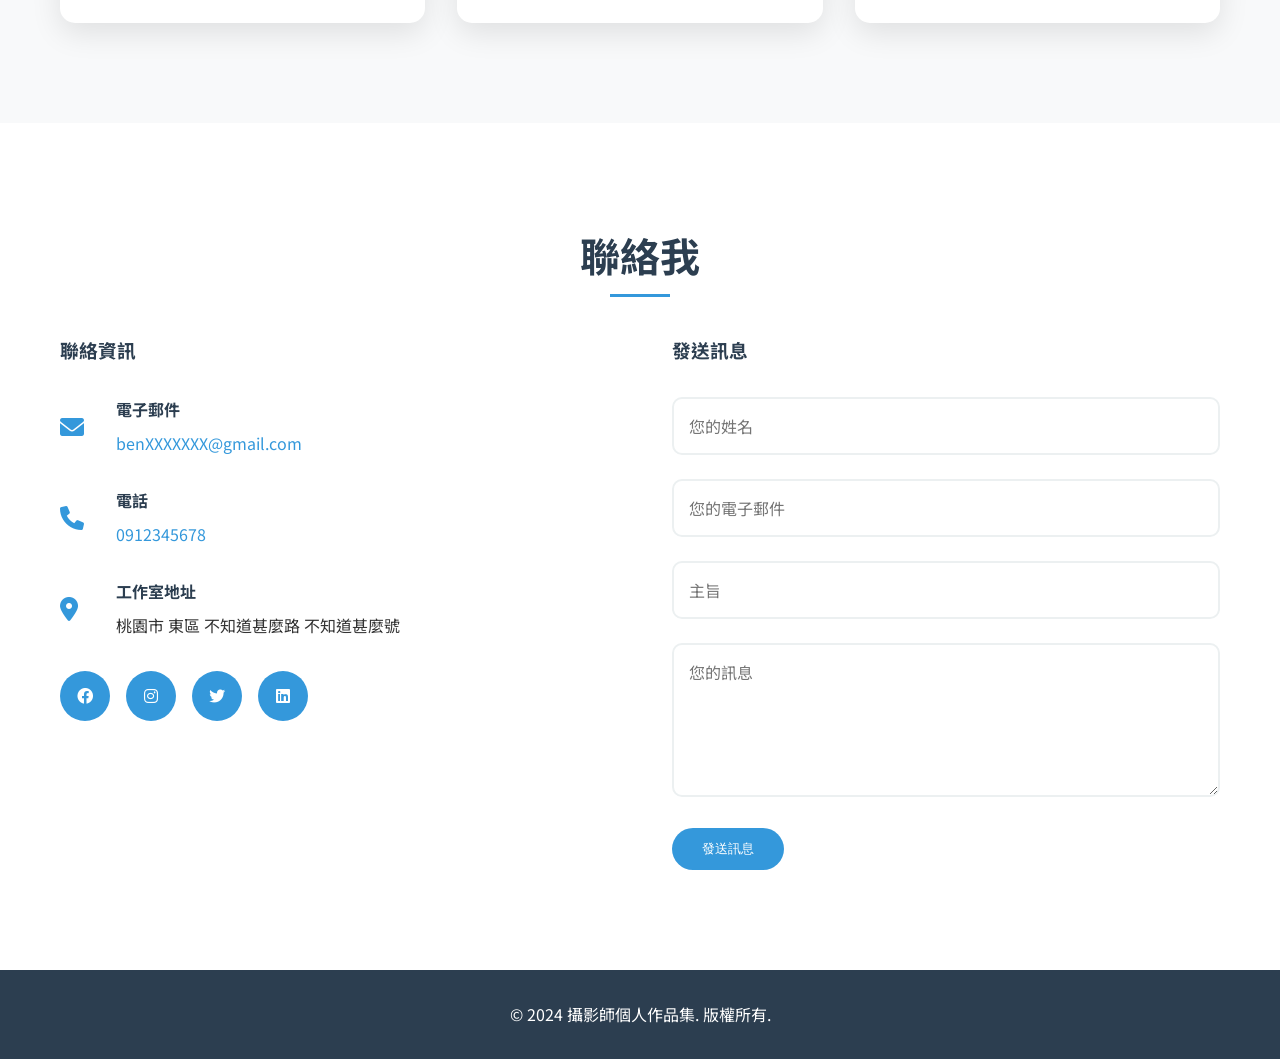
==== commit 5c69edfb: "Add files via upload" ====
--- a/index.html
+++ b/index.html
@@ -471,7 +471,7 @@
                 </div>
                 <div class="contact-form">
                     <h3>發送訊息</h3>
-                    <form id="contactForm" name="contact" method="POST" data-netlify="true" netlify-honeypot="bot-field" action="/success.html">
+                    <form id="contactForm" name="contact" method="POST" data-netlify="true" netlify-honeypot="bot-field">
                         <input type="hidden" name="form-name" value="contact">
                         <p hidden>
                             <label>不要填這個：<input name="bot-field"></label>
--- a/styles.css
+++ b/styles.css
@@ -645,6 +645,10 @@
     color: #2c3e50;
 }
 
+.contact-form {
+    position: relative; /* 為小卡片定位 */
+}
+
 .form-group {
     margin-bottom: 1.5rem;
 }
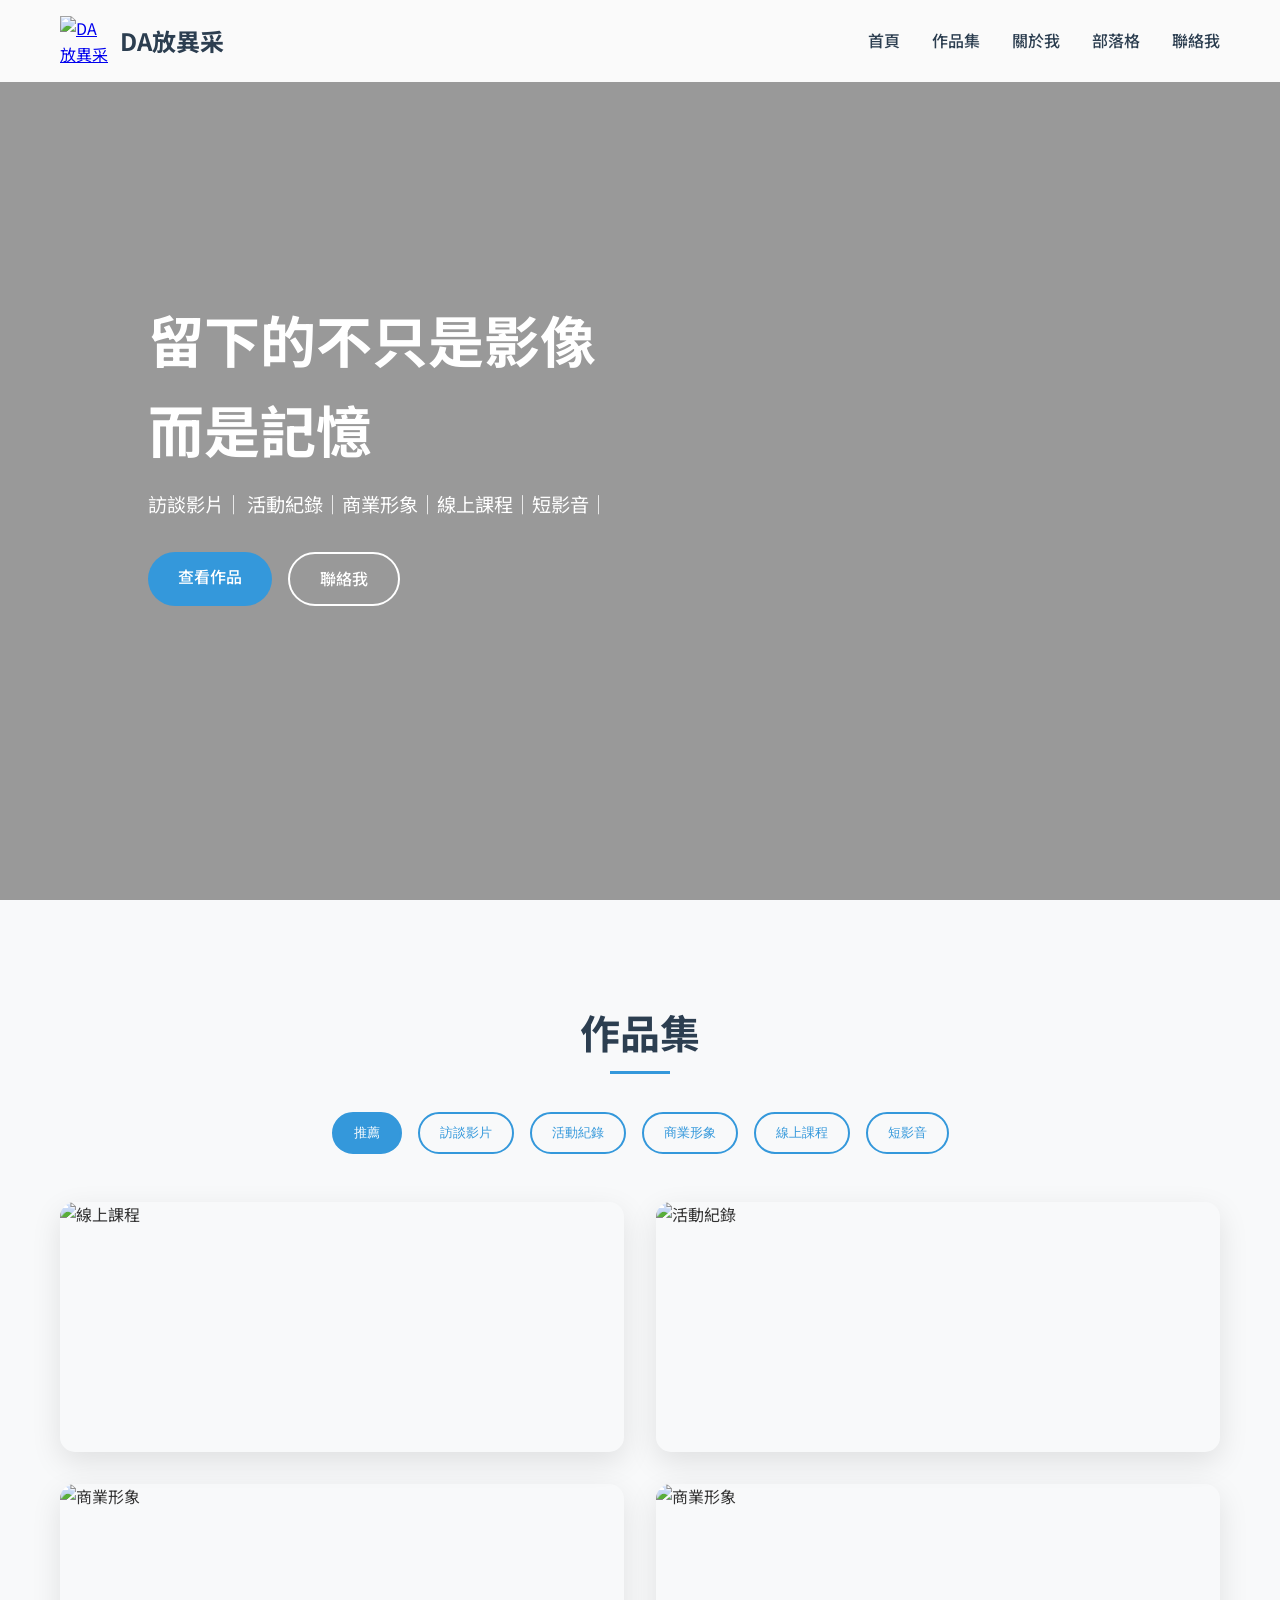
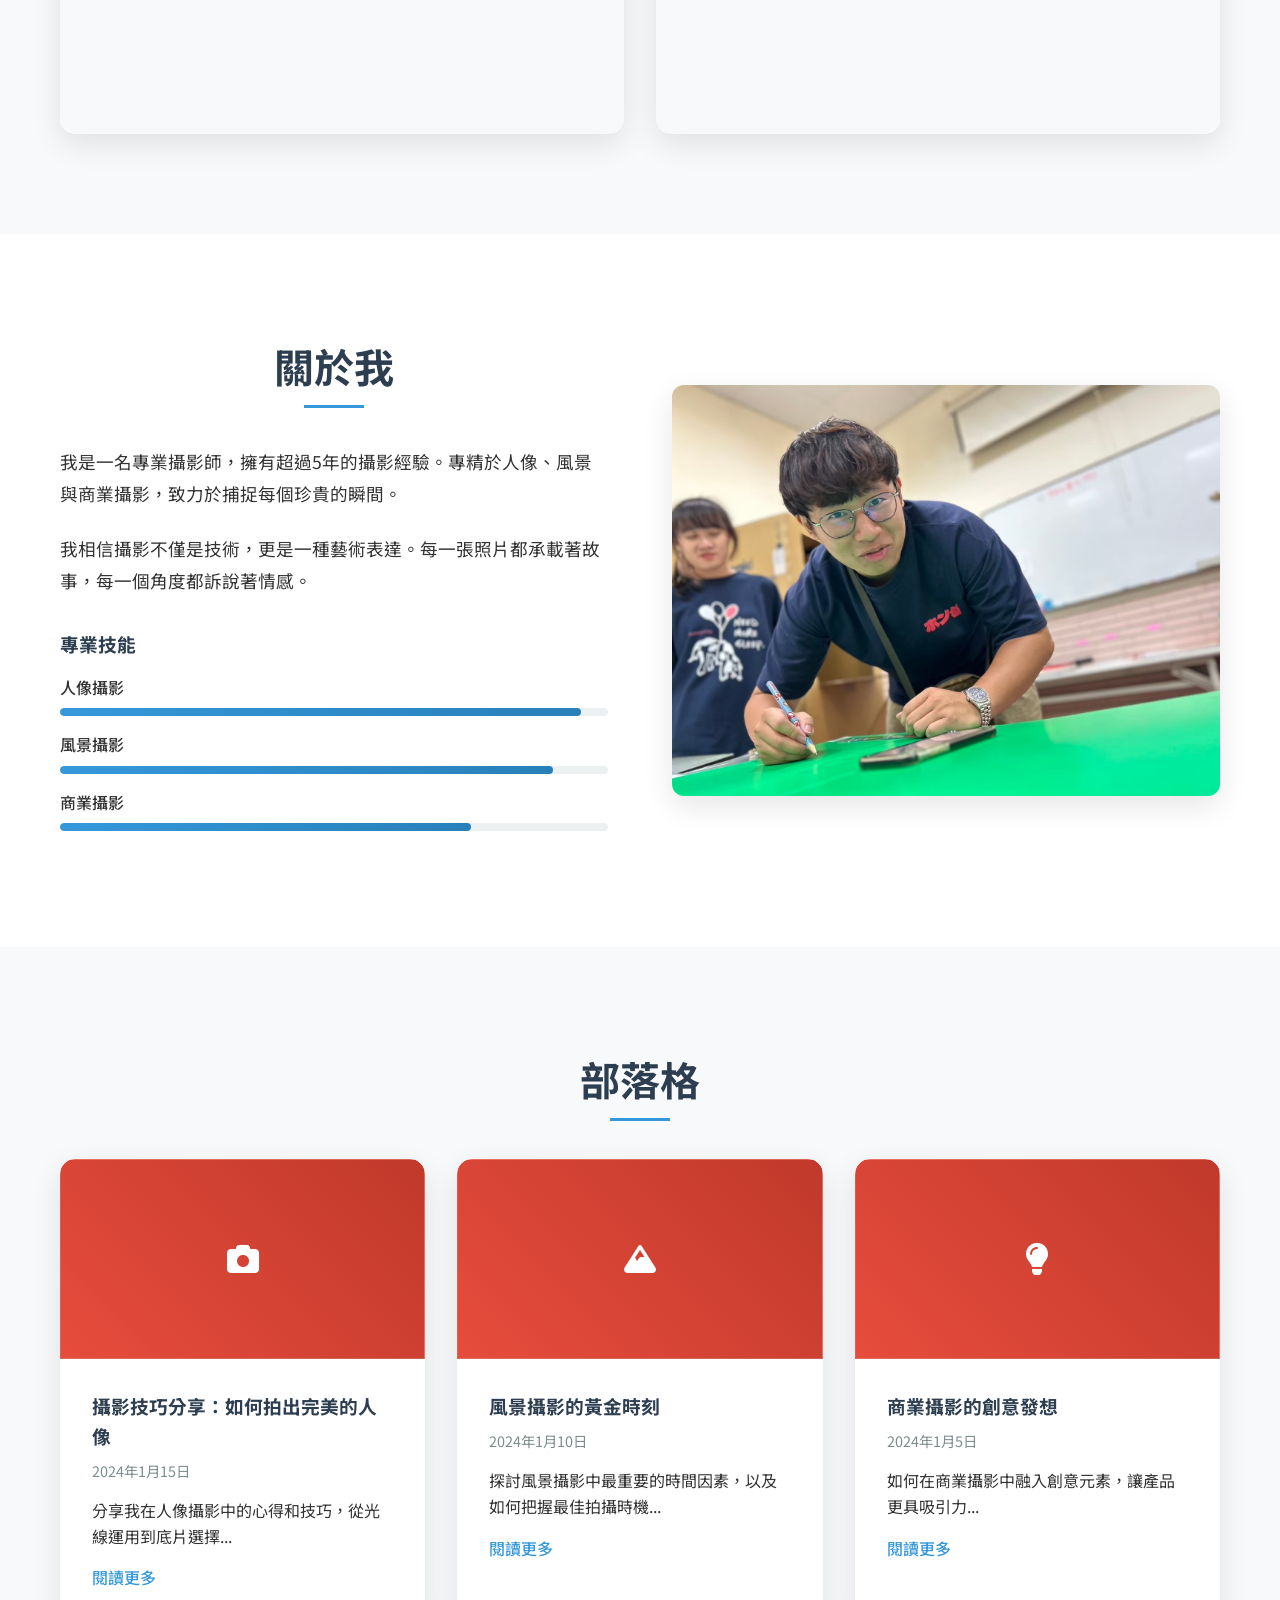
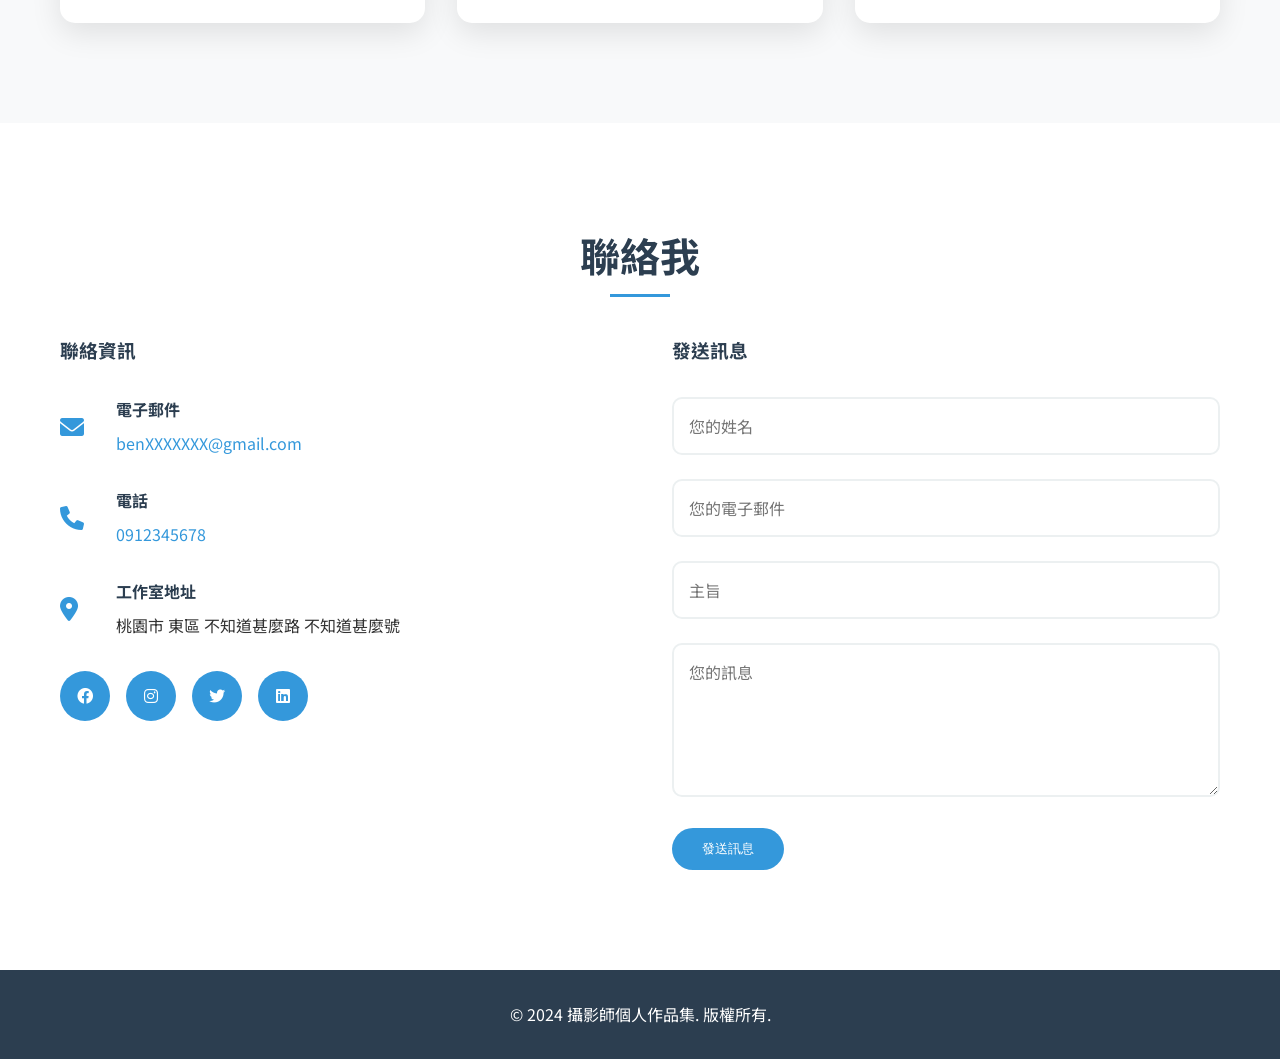
==== commit ed1a6db9: "Add files via upload" ====
--- a/index.html
+++ b/index.html
@@ -1,510 +1,513 @@
-<!DOCTYPE html>
-<html lang="zh-TW">
-<head>
-    <meta charset="UTF-8">
-    <meta name="viewport" content="width=device-width, initial-scale=1.0">
-    <title>DA放異采</title>
-    <link rel="stylesheet" href="styles.css">
-    <link href="https://fonts.googleapis.com/css2?family=Noto+Sans+TC:wght@300;400;500;700&display=swap" rel="stylesheet">
-    <link rel="stylesheet" href="https://cdnjs.cloudflare.com/ajax/libs/font-awesome/6.0.0/css/all.min.css">
-</head>
-<body>
-    <!-- 導航欄 -->
-    <nav class="navbar">
-        <div class="nav-container">
-            <div class="nav-logo">
-                <a href="https://velvety-kataifi-599443.netlify.app">
-                <img src="images/logo/logo.png"  alt="DA放異采 Logo" class="nav-logo-img">
-                </a>
-                <h2>DA放異采</h2>
-            </div>
-            <ul class="nav-menu">
-                <li class="nav-item">
-                    <a href="#home" class="nav-link">首頁</a>
-                </li>
-                <li class="nav-item">
-                    <a href="#portfolio" class="nav-link">作品集</a>
-                </li>
-                <li class="nav-item">
-                    <a href="#about" class="nav-link">關於我</a>
-                </li>
-                <li class="nav-item">
-                    <a href="#blog" class="nav-link">部落格</a>
-                </li>
-                <li class="nav-item">
-                    <a href="#contact" class="nav-link">聯絡我</a>
-                </li>
-            </ul>
-            <div class="hamburger">
-                <span class="bar"></span>
-                <span class="bar"></span>
-                <span class="bar"></span>
-            </div>
-        </div>
-    </nav>
-
-    <!-- 首頁區塊 -->
-    <section id="home" class="hero">
-        <!-- 影片背景 -->
-        <div class="hero-video-background">
-            <video autoplay muted loop playsinline>
-                <source src="videos/hero-video.mp4" type="video/mp4">
-                <!-- <source src="videos/hero-video.webm" type="video/webm"> -->
-                <!-- 如果影片無法播放，顯示後備圖片 -->
-                <img src="images/hero/hero-fallback.jpg" alt="攝影背景">
-            </video>
-            <div class="video-overlay"></div>
-        </div>
-        
-        <div class="hero-content">
-            <h1 class="hero-title">留下的不只是影像<br>而是記憶</h1>
-            <p class="hero-subtitle">訪談影片｜ 活動紀錄｜商業形象｜線上課程｜短影音｜</p>
-            <div class="hero-buttons">
-                <a href="#portfolio" class="btn btn-primary">查看作品</a>
-                <a href="#contact" class="btn btn-secondary">聯絡我</a>
-            </div>
-        </div>
-    </section>
-
-    <!-- 作品集區塊 -->
-    <section id="portfolio" class="portfolio">
-        <div class="container">
-            <h2 class="section-title">作品集</h2>
-            <div class="portfolio-filters">
-                <button class="filter-btn active" data-filter="all">推薦</button>
-                <button class="filter-btn" data-filter="interview">訪談影片</button>
-                <button class="filter-btn" data-filter="event">活動紀錄</button>
-                <button class="filter-btn" data-filter="brand">商業形象</button>
-                <button class="filter-btn" data-filter="course">線上課程</button>
-                <button class="filter-btn" data-filter="short">短影音</button>
-            </div>
-            <div class="portfolio-grid">
-                <div class="portfolio-item" data-category="interview" data-video-url="https://www.youtube.com/watch?v=6xliQArh3ZE">
-                    <div class="portfolio-image">
-                        <img src="images/Portfolio/portrait/portrait-1.jpg" alt="人像作品 1" loading="lazy">
-                    </div>
-                    <div class="portfolio-overlay">
-                        <h3>訪談影片</h3>
-                        <p>採訪/人物專訪</p>
-                        <span class="play-badge"><i class="fas fa-play"></i></span>
-                    </div>
-                </div>
-                <div class="portfolio-item" data-category="event" data-video-url="https://www.youtube.com/watch?v=SIuDZzOpto4">
-                    <div class="portfolio-image">
-                        <img src="images/Portfolio/landscape/landscape - 1.jpg" alt="風景作品 1" loading="lazy">
-                    </div>
-                    <div class="portfolio-overlay">
-                        <h3>活動紀錄</h3>
-                        <p>現場活動精彩剪影</p>
-                        <span class="play-badge"><i class="fas fa-play"></i></span>
-                    </div>
-                </div>
-                <div class="portfolio-item" data-category="brand" data-video-url="https://www.youtube.com/watch?v=nz-SkaDuHrM">
-                    <div class="portfolio-image">
-                        <img src="images/Portfolio/commercial/commercial - 1.jpg" alt="商業作品 1" loading="lazy">
-                    </div>
-                    <div class="portfolio-overlay">
-                        <h3>商業形象</h3>
-                        <p>品牌/企業形象影片</p>
-                        <span class="play-badge"><i class="fas fa-play"></i></span>
-                    </div>
-                </div>
-                
-                <div class="portfolio-item" data-category="event" data-video-url="https://www.youtube.com/watch?v=O8tijVzUBh4">
-                    <div class="portfolio-image">
-                        <img src="images/Portfolio/landscape/landscape - 2.jpg" alt="風景作品 2" loading="lazy">
-                    </div>
-                    <div class="portfolio-overlay">
-                        <h3>活動紀錄</h3>
-                        <p>城市/展演/路跑</p>
-                        <span class="play-badge"><i class="fas fa-play"></i></span>
-                    </div>
-                </div>
-                <div class="portfolio-item" data-category="brand" data-video-url="https://www.youtube.com/watch?v=2sLUsDJDeqI">
-                    <div class="portfolio-image">
-                        <img src="images/Portfolio/commercial/commercial - 2.jpg" alt="商業作品 2" loading="lazy">
-                    </div>
-                    <div class="portfolio-overlay">
-                        <h3>商業形象</h3>
-                        <p>企業形象/廣告</p>
-                        <span class="play-badge"><i class="fas fa-play"></i></span>
-                    </div>
-                </div>
-                <div class="portfolio-item" data-category="course" data-video-url="https://www.youtube.com/watch?v=lwSDWgx2KNc">
-                    <div class="portfolio-image">
-                        <div class="image-placeholder"><i class="fas fa-chalkboard-teacher"></i></div>
-                    </div>
-                    <div class="portfolio-overlay">
-                        <h3>線上課程</h3>
-                        <p>教學課程/示範影片</p>
-                        <span class="play-badge"><i class="fas fa-play"></i></span>
-                    </div>
-                </div>
-                <div class="portfolio-item" data-category="short" data-video-url="https://www.youtube.com/watch?v=1KM_mO236NA">
-                    <div class="portfolio-image">
-                        <div class="image-placeholder"><i class="fas fa-video"></i></div>
-                    </div>
-                    <div class="portfolio-overlay">
-                        <h3>短影音</h3>
-                        <p>Reels/Shorts/TikTok</p>
-                        <span class="play-badge"><i class="fas fa-play"></i></span>
-                    </div>
-                </div>
-                <!-- 追加：活動紀錄其餘影片 -->
-                <div class="portfolio-item" data-category="event" data-video-url="https://www.youtube.com/watch?v=ktVPlFQ2qkc">
-                    <div class="portfolio-image">
-                        <div class="image-placeholder"><i class="fas fa-calendar-check"></i></div>
-                    </div>
-                    <div class="portfolio-overlay">
-                        <h3>活動紀錄</h3>
-                        <p>現場活動精彩剪影</p>
-                        <span class="play-badge"><i class="fas fa-play"></i></span>
-                    </div>
-                </div>
-                <div class="portfolio-item" data-category="event" data-video-url="https://www.youtube.com/watch?v=4LwhGL3MNfU">
-                    <div class="portfolio-image">
-                        <div class="image-placeholder"><i class="fas fa-calendar-check"></i></div>
-                    </div>
-                    <div class="portfolio-overlay">
-                        <h3>活動紀錄</h3>
-                        <p>現場活動精彩剪影</p>
-                        <span class="play-badge"><i class="fas fa-play"></i></span>
-                    </div>
-                </div>
-                <div class="portfolio-item" data-category="event" data-video-url="https://www.youtube.com/watch?v=TwQiP0fm8-8">
-                    <div class="portfolio-image">
-                        <div class="image-placeholder"><i class="fas fa-calendar-check"></i></div>
-                    </div>
-                    <div class="portfolio-overlay">
-                        <h3>活動紀錄</h3>
-                        <p>現場活動精彩剪影</p>
-                        <span class="play-badge"><i class="fas fa-play"></i></span>
-                    </div>
-                </div>
-                <div class="portfolio-item" data-category="event" data-video-url="https://www.youtube.com/watch?v=04Z2DeHjrFw">
-                    <div class="portfolio-image">
-                        <div class="image-placeholder"><i class="fas fa-calendar-check"></i></div>
-                    </div>
-                    <div class="portfolio-overlay">
-                        <h3>活動紀錄</h3>
-                        <p>現場活動精彩剪影</p>
-                        <span class="play-badge"><i class="fas fa-play"></i></span>
-                    </div>
-                </div>
-                <div class="portfolio-item" data-category="event" data-video-url="https://www.youtube.com/watch?v=23z2tkyX9lU">
-                    <div class="portfolio-image">
-                        <div class="image-placeholder"><i class="fas fa-calendar-check"></i></div>
-                    </div>
-                    <div class="portfolio-overlay">
-                        <h3>活動紀錄</h3>
-                        <p>現場活動精彩剪影</p>
-                        <span class="play-badge"><i class="fas fa-play"></i></span>
-                    </div>
-                </div>
-
-                <!-- 追加：商業形象其餘影片 -->
-                <div class="portfolio-item" data-category="brand" data-video-url="https://www.youtube.com/watch?v=V4nTyhuNc6c">
-                    <div class="portfolio-image">
-                        <div class="image-placeholder"><i class="fas fa-briefcase"></i></div>
-                    </div>
-                    <div class="portfolio-overlay">
-                        <h3>商業形象</h3>
-                        <p>品牌/企業形象影片</p>
-                        <span class="play-badge"><i class="fas fa-play"></i></span>
-                    </div>
-                </div>
-                <div class="portfolio-item" data-category="brand" data-video-url="https://www.youtube.com/watch?v=CWrAS4uqjvE">
-                    <div class="portfolio-image">
-                        <div class="image-placeholder"><i class="fas fa-briefcase"></i></div>
-                    </div>
-                    <div class="portfolio-overlay">
-                        <h3>商業形象</h3>
-                        <p>品牌/企業形象影片</p>
-                        <span class="play-badge"><i class="fas fa-play"></i></span>
-                    </div>
-                </div>
-                <div class="portfolio-item" data-category="brand" data-video-url="https://www.youtube.com/watch?v=0MdisXOZ8v4">
-                    <div class="portfolio-image">
-                        <div class="image-placeholder"><i class="fas fa-briefcase"></i></div>
-                    </div>
-                    <div class="portfolio-overlay">
-                        <h3>商業形象</h3>
-                        <p>品牌/企業形象影片</p>
-                        <span class="play-badge"><i class="fas fa-play"></i></span>
-                    </div>
-                </div>
-                <div class="portfolio-item" data-category="brand" data-video-url="https://www.youtube.com/watch?v=20z7V10HsoE">
-                    <div class="portfolio-image">
-                        <div class="image-placeholder"><i class="fas fa-briefcase"></i></div>
-                    </div>
-                    <div class="portfolio-overlay">
-                        <h3>商業形象</h3>
-                        <p>品牌/企業形象影片</p>
-                        <span class="play-badge"><i class="fas fa-play"></i></span>
-                    </div>
-                </div>
-                <div class="portfolio-item" data-category="brand" data-video-url="https://www.youtube.com/watch?v=459p_bn4U3k">
-                    <div class="portfolio-image">
-                        <div class="image-placeholder"><i class="fas fa-briefcase"></i></div>
-                    </div>
-                    <div class="portfolio-overlay">
-                        <h3>商業形象</h3>
-                        <p>品牌/企業形象影片</p>
-                        <span class="play-badge"><i class="fas fa-play"></i></span>
-                    </div>
-                </div>
-                <div class="portfolio-item" data-category="brand" data-video-url="https://www.youtube.com/watch?v=DtD8iSOLbls">
-                    <div class="portfolio-image">
-                        <div class="image-placeholder"><i class="fas fa-briefcase"></i></div>
-                    </div>
-                    <div class="portfolio-overlay">
-                        <h3>商業形象</h3>
-                        <p>品牌/企業形象影片</p>
-                        <span class="play-badge"><i class="fas fa-play"></i></span>
-                    </div>
-                </div>
-                <div class="portfolio-item" data-category="brand" data-video-url="https://www.youtube.com/watch?v=1k9pxlpgxjk">
-                    <div class="portfolio-image">
-                        <div class="image-placeholder"><i class="fas fa-briefcase"></i></div>
-                    </div>
-                    <div class="portfolio-overlay">
-                        <h3>商業形象</h3>
-                        <p>品牌/企業形象影片</p>
-                        <span class="play-badge"><i class="fas fa-play"></i></span>
-                    </div>
-                </div>
-
-                <!-- 追加：線上課程其餘影片 -->
-                <div class="portfolio-item" data-category="course" data-video-url="https://www.youtube.com/watch?v=jUmLAfEEnd8">
-                    <div class="portfolio-image">
-                        <div class="image-placeholder"><i class="fas fa-chalkboard-teacher"></i></div>
-                    </div>
-                    <div class="portfolio-overlay">
-                        <h3>線上課程</h3>
-                        <p>教學課程/示範影片</p>
-                        <span class="play-badge"><i class="fas fa-play"></i></span>
-                    </div>
-                </div>
-                <div class="portfolio-item" data-category="course" data-video-url="https://www.youtube.com/watch?v=zQTlWs3xQG4">
-                    <div class="portfolio-image">
-                        <div class="image-placeholder"><i class="fas fa-chalkboard-teacher"></i></div>
-                    </div>
-                    <div class="portfolio-overlay">
-                        <h3>線上課程</h3>
-                        <p>教學課程/示範影片</p>
-                        <span class="play-badge"><i class="fas fa-play"></i></span>
-                    </div>
-                </div>
-
-                <!-- 追加：短影音其餘影片 -->
-                <div class="portfolio-item" data-category="short" data-video-url="https://www.youtube.com/watch?v=mZ0Bxc6wtkE">
-                    <div class="portfolio-image">
-                        <div class="image-placeholder"><i class="fas fa-video"></i></div>
-                    </div>
-                    <div class="portfolio-overlay">
-                        <h3>短影音</h3>
-                        <p>Reels/Shorts/TikTok</p>
-                        <span class="play-badge"><i class="fas fa-play"></i></span>
-                    </div>
-                </div>
-                <div class="portfolio-item" data-category="short" data-video-url="https://www.youtube.com/watch?v=mr63lVGcPlw">
-                    <div class="portfolio-image">
-                        <div class="image-placeholder"><i class="fas fa-video"></i></div>
-                    </div>
-                    <div class="portfolio-overlay">
-                        <h3>短影音</h3>
-                        <p>Reels/Shorts/TikTok</p>
-                        <span class="play-badge"><i class="fas fa-play"></i></span>
-                    </div>
-                </div>
-                <div class="portfolio-item" data-category="short" data-video-url="https://www.youtube.com/watch?v=qfcv0CGgVt0">
-                    <div class="portfolio-image">
-                        <div class="image-placeholder"><i class="fas fa-video"></i></div>
-                    </div>
-                    <div class="portfolio-overlay">
-                        <h3>短影音</h3>
-                        <p>Reels/Shorts/TikTok</p>
-                        <span class="play-badge"><i class="fas fa-play"></i></span>
-                    </div>
-                </div>
-                <div class="portfolio-item" data-category="short" data-video-url="https://www.youtube.com/shorts/dIIXsOgEvpk?feature=share">
-                    <div class="portfolio-image">
-                        <div class="image-placeholder"><i class="fas fa-video"></i></div>
-                    </div>
-                    <div class="portfolio-overlay">
-                        <h3>短影音</h3>
-                        <p>Reels/Shorts/TikTok</p>
-                        <span class="play-badge"><i class="fas fa-play"></i></span>
-                    </div>
-                </div>
-            </div>
-        </div>
-    </section>
-
-    <!-- 影音燈箱 -->
-    <div id="video-lightbox" class="video-lightbox" aria-hidden="true" role="dialog">
-        <button class="video-close" aria-label="關閉影片">
-            <i class="fas fa-times"></i>
-        </button>
-        <div class="video-wrapper" id="video-wrapper"></div>
-    </div>
-
-    <!-- 關於我區塊 -->
-    <section id="about" class="about">
-        <div class="container">
-            <div class="about-content">
-                <div class="about-text">
-                    <h2 class="section-title">關於我</h2>
-                    <p>我是一名專業攝影師，擁有超過5年的攝影經驗。專精於人像、風景與商業攝影，致力於捕捉每個珍貴的瞬間。</p>
-                    <p>我相信攝影不僅是技術，更是一種藝術表達。每一張照片都承載著故事，每一個角度都訴說著情感。</p>
-                    <div class="skills">
-                        <h3>專業技能</h3>
-                        <div class="skill-item">
-                            <span>人像攝影</span>
-                            <div class="skill-bar">
-                                <div class="skill-progress" style="width: 95%"></div>
-                            </div>
-                        </div>
-                        <div class="skill-item">
-                            <span>風景攝影</span>
-                            <div class="skill-bar">
-                                <div class="skill-progress" style="width: 90%"></div>
-                            </div>
-                        </div>
-                        <div class="skill-item">
-                            <span>商業攝影</span>
-                            <div class="skill-bar">
-                                <div class="skill-progress" style="width: 75%"></div>
-                            </div>
-                        </div>
-                    </div>
-                </div>
-                <div class="about-image">
-                    <img src="images/about/profile.jpg" alt="Ben profile" loading="lazy">
-                </div>
-            </div>
-        </div>
-    </section>
-
-    <!-- 部落格區塊 -->
-    <section id="blog" class="blog">
-        <div class="container">
-            <h2 class="section-title">部落格</h2>
-            <div class="blog-grid">
-                <article class="blog-card">
-                    <div class="blog-image">
-                        <div class="image-placeholder">
-                            <i class="fas fa-camera"></i>
-                        </div>
-                    </div>
-                    <div class="blog-content">
-                        <h3>攝影技巧分享：如何拍出完美的人像</h3>
-                        <p class="blog-date">2024年1月15日</p>
-                        <p>分享我在人像攝影中的心得和技巧，從光線運用到底片選擇...</p>
-                        <a href="#" class="read-more">閱讀更多</a>
-                    </div>
-                </article>
-                <article class="blog-card">
-                    <div class="blog-image">
-                        <div class="image-placeholder">
-                            <i class="fas fa-mountain"></i>
-                        </div>
-                    </div>
-                    <div class="blog-content">
-                        <h3>風景攝影的黃金時刻</h3>
-                        <p class="blog-date">2024年1月10日</p>
-                        <p>探討風景攝影中最重要的時間因素，以及如何把握最佳拍攝時機...</p>
-                        <a href="#" class="read-more">閱讀更多</a>
-                    </div>
-                </article>
-                <article class="blog-card">
-                    <div class="blog-image">
-                        <div class="image-placeholder">
-                            <i class="fas fa-lightbulb"></i>
-                        </div>
-                    </div>
-                    <div class="blog-content">
-                        <h3>商業攝影的創意發想</h3>
-                        <p class="blog-date">2024年1月5日</p>
-                        <p>如何在商業攝影中融入創意元素，讓產品更具吸引力...</p>
-                        <a href="#" class="read-more">閱讀更多</a>
-                    </div>
-                </article>
-            </div>
-        </div>
-    </section>
-
-    <!-- 聯絡區塊 -->
-    <section id="contact" class="contact">
-        <div class="container">
-            <h2 class="section-title">聯絡我</h2>
-            <div class="contact-content">
-                <div class="contact-info">
-                    <h3>聯絡資訊</h3>
-                    <div class="contact-item">
-                        <i class="fas fa-envelope"></i>
-                        <div>
-                            <h4>電子郵件</h4>
-                            <p><a href="mailto:benXXXXXXX@gmail.com" class="contact-link">benXXXXXXX@gmail.com</a></p>
-                        </div>
-                    </div>
-                    <div class="contact-item">
-                        <i class="fas fa-phone"></i>
-                        <div>
-                            <h4>電話</h4>
-                            <p><a href="tel:0912345678" class="contact-link">0912345678</a></p>
-                        </div>
-                    </div>
-                    <div class="contact-item">
-                        <i class="fas fa-map-marker-alt"></i>
-                        <div>
-                            <h4>工作室地址</h4>
-                            <p>桃園市 東區 不知道甚麼路 不知道甚麼號</p>
-                        </div>
-                    </div>
-                    <div class="social-links">
-                        <a href="#" class="social-link"><i class="fab fa-facebook"></i></a>
-                        <a href="#" class="social-link"><i class="fab fa-instagram"></i></a>
-                        <a href="#" class="social-link"><i class="fab fa-twitter"></i></a>
-                        <a href="#" class="social-link"><i class="fab fa-linkedin"></i></a>
-                    </div>
-                </div>
-                <div class="contact-form">
-                    <h3>發送訊息</h3>
-                    <form id="contactForm" name="contact" method="POST" data-netlify="true" netlify-honeypot="bot-field">
-                        <input type="hidden" name="form-name" value="contact">
-                        <p hidden>
-                            <label>不要填這個：<input name="bot-field"></label>
-                        </p>
-                    
-                        <div class="form-group">
-                            <input type="text" name="name" placeholder="您的姓名" required>
-                        </div>
-                        <div class="form-group">
-                            <input type="email" name="email" placeholder="您的電子郵件" required>
-                        </div>
-                        <div class="form-group">
-                            <input type="text" name="subject" placeholder="主旨">
-                        </div>
-                        <div class="form-group">
-                            <textarea name="message" placeholder="您的訊息" rows="5" required></textarea>
-                        </div>
-                        <button type="submit" class="btn btn-primary">發送訊息</button>
-                        <!-- 小卡片 -->
-                        <div id="thankCard">感謝您的訊息，我們已收到！</div>
-                    </form>
-                </div>
-            </div>
-        </div>
-    </section>
-
-    <!-- 頁腳 -->
-    <footer class="footer">
-        <div class="container">
-            <p>&copy; 2024 攝影師個人作品集. 版權所有.</p>
-        </div>
-    </footer>
-
-    <script src="script.js"></script>
-</body>
-</html>
+<!DOCTYPE html>
+<html lang="zh-TW">
+<head>
+    <meta charset="UTF-8">
+    <meta name="viewport" content="width=device-width, initial-scale=1.0">
+    <title>DA放異采</title>
+    <link rel="stylesheet" href="styles.css">
+    <link href="https://fonts.googleapis.com/css2?family=Noto+Sans+TC:wght@300;400;500;700&display=swap" rel="stylesheet">
+    <link rel="stylesheet" href="https://cdnjs.cloudflare.com/ajax/libs/font-awesome/6.0.0/css/all.min.css">
+</head>
+<body>
+    <!-- 導航欄 -->
+    <nav class="navbar">
+        <div class="nav-container">
+            <div class="nav-logo">
+                <a href="https://velvety-kataifi-599443.netlify.app">
+                <img src="images/logo/logo.png"  alt="DA放異采 Logo" class="nav-logo-img">
+                </a>
+                <h2>DA放異采</h2>
+            </div>
+            <ul class="nav-menu">
+                <li class="nav-item">
+                    <a href="#home" class="nav-link">首頁</a>
+                </li>
+                <li class="nav-item">
+                    <a href="#portfolio" class="nav-link">作品集</a>
+                </li>
+                <li class="nav-item">
+                    <a href="#about" class="nav-link">關於我</a>
+                </li>
+                <li class="nav-item">
+                    <a href="#blog" class="nav-link">部落格</a>
+                </li>
+                <li class="nav-item">
+                    <a href="#contact" class="nav-link">聯絡我</a>
+                </li>
+            </ul>
+            <div class="hamburger">
+                <span class="bar"></span>
+                <span class="bar"></span>
+                <span class="bar"></span>
+            </div>
+        </div>
+    </nav>
+
+    <!-- 首頁區塊 -->
+    <section id="home" class="hero">
+        <!-- 影片背景 -->
+        <div class="hero-video-background">
+            <video autoplay muted loop playsinline>
+                <source src="videos/hero-video.mp4" type="video/mp4">
+                <!-- <source src="videos/hero-video.webm" type="video/webm"> -->
+                <!-- 如果影片無法播放，顯示後備圖片 -->
+                <img src="images/hero/hero-fallback.jpg" alt="攝影背景">
+            </video>
+            <div class="video-overlay"></div>
+        </div>
+        
+        <div class="hero-content">
+            <h1 class="hero-title">留下的不只是影像<br>而是記憶</h1>
+            <p class="hero-subtitle">訪談影片｜ 活動紀錄｜商業形象｜線上課程｜短影音｜</p>
+            <div class="hero-buttons">
+                <a href="#portfolio" class="btn btn-primary">查看作品</a>
+                <a href="#contact" class="btn btn-secondary">聯絡我</a>
+            </div>
+        </div>
+    </section>
+
+    <!-- 作品集區塊 -->
+    <section id="portfolio" class="portfolio">
+        <div class="container">
+            <h2 class="section-title">作品集</h2>
+            <div class="portfolio-filters">
+                <button class="filter-btn active" data-filter="all">推薦</button>
+                <button class="filter-btn" data-filter="interview">訪談影片</button>
+                <button class="filter-btn" data-filter="event">活動紀錄</button>
+                <button class="filter-btn" data-filter="brand">商業形象</button>
+                <button class="filter-btn" data-filter="course">線上課程</button>
+                <button class="filter-btn" data-filter="short">短影音</button>
+            </div>
+            <div class="portfolio-grid">
+                <div class="portfolio-item" data-category="interview" data-video-url="https://www.youtube.com/watch?v=6xliQArh3ZE">
+                    <div class="portfolio-image">
+                        <img src="images/Portfolio/portrait/portrait-1.jpg" alt="人像作品 1" loading="lazy">
+                    </div>
+                    <div class="portfolio-overlay">
+                        <h3>訪談影片</h3>
+                        <p>採訪/人物專訪</p>
+                        <span class="play-badge"><i class="fas fa-play"></i></span>
+                    </div>
+                </div>
+                <div class="portfolio-item" data-category="event" data-video-url="https://www.youtube.com/watch?v=SIuDZzOpto4">
+                    <div class="portfolio-image">
+                        <img src="images/Portfolio/landscape/landscape - 1.jpg" alt="風景作品 1" loading="lazy">
+                    </div>
+                    <div class="portfolio-overlay">
+                        <h3>活動紀錄</h3>
+                        <p>現場活動精彩剪影</p>
+                        <span class="play-badge"><i class="fas fa-play"></i></span>
+                    </div>
+                </div>
+                <div class="portfolio-item" data-category="brand" data-video-url="https://www.youtube.com/watch?v=nz-SkaDuHrM">
+                    <div class="portfolio-image">
+                        <img src="images/Portfolio/commercial/commercial - 1.jpg" alt="商業作品 1" loading="lazy">
+                    </div>
+                    <div class="portfolio-overlay">
+                        <h3>商業形象</h3>
+                        <p>品牌/企業形象影片</p>
+                        <span class="play-badge"><i class="fas fa-play"></i></span>
+                    </div>
+                </div>
+                
+                <div class="portfolio-item" data-category="event" data-video-url="https://www.youtube.com/watch?v=O8tijVzUBh4">
+                    <div class="portfolio-image">
+                        <img src="images/Portfolio/landscape/landscape - 2.jpg" alt="風景作品 2" loading="lazy">
+                    </div>
+                    <div class="portfolio-overlay">
+                        <h3>活動紀錄</h3>
+                        <p>城市/展演/路跑</p>
+                        <span class="play-badge"><i class="fas fa-play"></i></span>
+                    </div>
+                </div>
+                <div class="portfolio-item" data-category="brand" data-video-url="https://www.youtube.com/watch?v=2sLUsDJDeqI">
+                    <div class="portfolio-image">
+                        <img src="images/Portfolio/commercial/commercial - 2.jpg" alt="商業作品 2" loading="lazy">
+                    </div>
+                    <div class="portfolio-overlay">
+                        <h3>商業形象</h3>
+                        <p>企業形象/廣告</p>
+                        <span class="play-badge"><i class="fas fa-play"></i></span>
+                    </div>
+                </div>
+                <div class="portfolio-item" data-category="course" data-video-url="https://www.youtube.com/watch?v=lwSDWgx2KNc">
+                    <div class="portfolio-image">
+                        <div class="image-placeholder"><i class="fas fa-chalkboard-teacher"></i></div>
+                    </div>
+                    <div class="portfolio-overlay">
+                        <h3>線上課程</h3>
+                        <p>教學課程/示範影片</p>
+                        <span class="play-badge"><i class="fas fa-play"></i></span>
+                    </div>
+                </div>
+                <div class="portfolio-item" data-category="short" data-video-url="https://www.youtube.com/watch?v=1KM_mO236NA">
+                    <div class="portfolio-image">
+                        <div class="image-placeholder"><i class="fas fa-video"></i></div>
+                    </div>
+                    <div class="portfolio-overlay">
+                        <h3>短影音</h3>
+                        <p>Reels/Shorts/TikTok</p>
+                        <span class="play-badge"><i class="fas fa-play"></i></span>
+                    </div>
+                </div>
+                <!-- 追加：活動紀錄其餘影片 -->
+                <div class="portfolio-item" data-category="event" data-video-url="https://www.youtube.com/watch?v=ktVPlFQ2qkc">
+                    <div class="portfolio-image">
+                        <div class="image-placeholder"><i class="fas fa-calendar-check"></i></div>
+                    </div>
+                    <div class="portfolio-overlay">
+                        <h3>活動紀錄</h3>
+                        <p>現場活動精彩剪影</p>
+                        <span class="play-badge"><i class="fas fa-play"></i></span>
+                    </div>
+                </div>
+                <div class="portfolio-item" data-category="event" data-video-url="https://www.youtube.com/watch?v=4LwhGL3MNfU">
+                    <div class="portfolio-image">
+                        <div class="image-placeholder"><i class="fas fa-calendar-check"></i></div>
+                    </div>
+                    <div class="portfolio-overlay">
+                        <h3>活動紀錄</h3>
+                        <p>現場活動精彩剪影</p>
+                        <span class="play-badge"><i class="fas fa-play"></i></span>
+                    </div>
+                </div>
+                <div class="portfolio-item" data-category="event" data-video-url="https://www.youtube.com/watch?v=TwQiP0fm8-8">
+                    <div class="portfolio-image">
+                        <div class="image-placeholder"><i class="fas fa-calendar-check"></i></div>
+                    </div>
+                    <div class="portfolio-overlay">
+                        <h3>活動紀錄</h3>
+                        <p>現場活動精彩剪影</p>
+                        <span class="play-badge"><i class="fas fa-play"></i></span>
+                    </div>
+                </div>
+                <div class="portfolio-item" data-category="event" data-video-url="https://www.youtube.com/watch?v=04Z2DeHjrFw">
+                    <div class="portfolio-image">
+                        <div class="image-placeholder"><i class="fas fa-calendar-check"></i></div>
+                    </div>
+                    <div class="portfolio-overlay">
+                        <h3>活動紀錄</h3>
+                        <p>現場活動精彩剪影</p>
+                        <span class="play-badge"><i class="fas fa-play"></i></span>
+                    </div>
+                </div>
+                <div class="portfolio-item" data-category="event" data-video-url="https://www.youtube.com/watch?v=23z2tkyX9lU">
+                    <div class="portfolio-image">
+                        <div class="image-placeholder"><i class="fas fa-calendar-check"></i></div>
+                    </div>
+                    <div class="portfolio-overlay">
+                        <h3>活動紀錄</h3>
+                        <p>現場活動精彩剪影</p>
+                        <span class="play-badge"><i class="fas fa-play"></i></span>
+                    </div>
+                </div>
+
+                <!-- 追加：商業形象其餘影片 -->
+                <div class="portfolio-item" data-category="brand" data-video-url="https://www.youtube.com/watch?v=V4nTyhuNc6c">
+                    <div class="portfolio-image">
+                        <div class="image-placeholder"><i class="fas fa-briefcase"></i></div>
+                    </div>
+                    <div class="portfolio-overlay">
+                        <h3>商業形象</h3>
+                        <p>品牌/企業形象影片</p>
+                        <span class="play-badge"><i class="fas fa-play"></i></span>
+                    </div>
+                </div>
+                <div class="portfolio-item" data-category="brand" data-video-url="https://www.youtube.com/watch?v=CWrAS4uqjvE">
+                    <div class="portfolio-image">
+                        <div class="image-placeholder"><i class="fas fa-briefcase"></i></div>
+                    </div>
+                    <div class="portfolio-overlay">
+                        <h3>商業形象</h3>
+                        <p>品牌/企業形象影片</p>
+                        <span class="play-badge"><i class="fas fa-play"></i></span>
+                    </div>
+                </div>
+                <div class="portfolio-item" data-category="brand" data-video-url="https://www.youtube.com/watch?v=0MdisXOZ8v4">
+                    <div class="portfolio-image">
+                        <div class="image-placeholder"><i class="fas fa-briefcase"></i></div>
+                    </div>
+                    <div class="portfolio-overlay">
+                        <h3>商業形象</h3>
+                        <p>品牌/企業形象影片</p>
+                        <span class="play-badge"><i class="fas fa-play"></i></span>
+                    </div>
+                </div>
+                <div class="portfolio-item" data-category="brand" data-video-url="https://www.youtube.com/watch?v=20z7V10HsoE">
+                    <div class="portfolio-image">
+                        <div class="image-placeholder"><i class="fas fa-briefcase"></i></div>
+                    </div>
+                    <div class="portfolio-overlay">
+                        <h3>商業形象</h3>
+                        <p>品牌/企業形象影片</p>
+                        <span class="play-badge"><i class="fas fa-play"></i></span>
+                    </div>
+                </div>
+                <div class="portfolio-item" data-category="brand" data-video-url="https://www.youtube.com/watch?v=459p_bn4U3k">
+                    <div class="portfolio-image">
+                        <div class="image-placeholder"><i class="fas fa-briefcase"></i></div>
+                    </div>
+                    <div class="portfolio-overlay">
+                        <h3>商業形象</h3>
+                        <p>品牌/企業形象影片</p>
+                        <span class="play-badge"><i class="fas fa-play"></i></span>
+                    </div>
+                </div>
+                <div class="portfolio-item" data-category="brand" data-video-url="https://www.youtube.com/watch?v=DtD8iSOLbls">
+                    <div class="portfolio-image">
+                        <div class="image-placeholder"><i class="fas fa-briefcase"></i></div>
+                    </div>
+                    <div class="portfolio-overlay">
+                        <h3>商業形象</h3>
+                        <p>品牌/企業形象影片</p>
+                        <span class="play-badge"><i class="fas fa-play"></i></span>
+                    </div>
+                </div>
+                <div class="portfolio-item" data-category="brand" data-video-url="https://www.youtube.com/watch?v=1k9pxlpgxjk">
+                    <div class="portfolio-image">
+                        <div class="image-placeholder"><i class="fas fa-briefcase"></i></div>
+                    </div>
+                    <div class="portfolio-overlay">
+                        <h3>商業形象</h3>
+                        <p>品牌/企業形象影片</p>
+                        <span class="play-badge"><i class="fas fa-play"></i></span>
+                    </div>
+                </div>
+
+                <!-- 追加：線上課程其餘影片 -->
+                <div class="portfolio-item" data-category="course" data-video-url="https://www.youtube.com/watch?v=jUmLAfEEnd8">
+                    <div class="portfolio-image">
+                        <div class="image-placeholder"><i class="fas fa-chalkboard-teacher"></i></div>
+                    </div>
+                    <div class="portfolio-overlay">
+                        <h3>線上課程</h3>
+                        <p>教學課程/示範影片</p>
+                        <span class="play-badge"><i class="fas fa-play"></i></span>
+                    </div>
+                </div>
+                <div class="portfolio-item" data-category="course" data-video-url="https://www.youtube.com/watch?v=zQTlWs3xQG4">
+                    <div class="portfolio-image">
+                        <div class="image-placeholder"><i class="fas fa-chalkboard-teacher"></i></div>
+                    </div>
+                    <div class="portfolio-overlay">
+                        <h3>線上課程</h3>
+                        <p>教學課程/示範影片</p>
+                        <span class="play-badge"><i class="fas fa-play"></i></span>
+                    </div>
+                </div>
+
+                <!-- 追加：短影音其餘影片 -->
+                <div class="portfolio-item" data-category="short" data-video-url="https://www.youtube.com/watch?v=mZ0Bxc6wtkE">
+                    <div class="portfolio-image">
+                        <div class="image-placeholder"><i class="fas fa-video"></i></div>
+                    </div>
+                    <div class="portfolio-overlay">
+                        <h3>短影音</h3>
+                        <p>Reels/Shorts/TikTok</p>
+                        <span class="play-badge"><i class="fas fa-play"></i></span>
+                    </div>
+                </div>
+                <div class="portfolio-item" data-category="short" data-video-url="https://www.youtube.com/watch?v=mr63lVGcPlw">
+                    <div class="portfolio-image">
+                        <div class="image-placeholder"><i class="fas fa-video"></i></div>
+                    </div>
+                    <div class="portfolio-overlay">
+                        <h3>短影音</h3>
+                        <p>Reels/Shorts/TikTok</p>
+                        <span class="play-badge"><i class="fas fa-play"></i></span>
+                    </div>
+                </div>
+                <div class="portfolio-item" data-category="short" data-video-url="https://www.youtube.com/watch?v=qfcv0CGgVt0">
+                    <div class="portfolio-image">
+                        <div class="image-placeholder"><i class="fas fa-video"></i></div>
+                    </div>
+                    <div class="portfolio-overlay">
+                        <h3>短影音</h3>
+                        <p>Reels/Shorts/TikTok</p>
+                        <span class="play-badge"><i class="fas fa-play"></i></span>
+                    </div>
+                </div>
+                <div class="portfolio-item" data-category="short" data-video-url="https://www.youtube.com/shorts/dIIXsOgEvpk?feature=share">
+                    <div class="portfolio-image">
+                        <div class="image-placeholder"><i class="fas fa-video"></i></div>
+                    </div>
+                    <div class="portfolio-overlay">
+                        <h3>短影音</h3>
+                        <p>Reels/Shorts/TikTok</p>
+                        <span class="play-badge"><i class="fas fa-play"></i></span>
+                    </div>
+                </div>
+            </div>
+        </div>
+    </section>
+
+    <!-- 影音燈箱 -->
+    <div id="video-lightbox" class="video-lightbox" aria-hidden="true" role="dialog">
+        <button class="video-close" aria-label="關閉影片">
+            <i class="fas fa-times"></i>
+        </button>
+        <div class="video-wrapper" id="video-wrapper"></div>
+    </div>
+
+    <!-- 關於我區塊 -->
+    <section id="about" class="about">
+        <div class="container">
+            <div class="about-content">
+                <div class="about-text">
+                    <h2 class="section-title">關於我</h2>
+                    <p>我是一名專業攝影師，擁有超過5年的攝影經驗。專精於人像、風景與商業攝影，致力於捕捉每個珍貴的瞬間。</p>
+                    <p>我相信攝影不僅是技術，更是一種藝術表達。每一張照片都承載著故事，每一個角度都訴說著情感。</p>
+                    <div class="skills">
+                        <h3>專業技能</h3>
+                        <div class="skill-item">
+                            <span>人像攝影</span>
+                            <div class="skill-bar">
+                                <div class="skill-progress" style="width: 95%"></div>
+                            </div>
+                        </div>
+                        <div class="skill-item">
+                            <span>風景攝影</span>
+                            <div class="skill-bar">
+                                <div class="skill-progress" style="width: 90%"></div>
+                            </div>
+                        </div>
+                        <div class="skill-item">
+                            <span>商業攝影</span>
+                            <div class="skill-bar">
+                                <div class="skill-progress" style="width: 75%"></div>
+                            </div>
+                        </div>
+                    </div>
+                </div>
+                <div class="about-image">
+                    <img src="images/about/profile.jpg" alt="Ben profile" loading="lazy">
+                </div>
+            </div>
+        </div>
+    </section>
+
+    <!-- 部落格區塊 -->
+    <section id="blog" class="blog">
+        <div class="container">
+            <h2 class="section-title">部落格</h2>
+            <div class="blog-grid">
+                <article class="blog-card">
+                    <div class="blog-image">
+                        <div class="image-placeholder">
+                            <i class="fas fa-camera"></i>
+                        </div>
+                    </div>
+                    <div class="blog-content">
+                        <h3>攝影技巧分享：如何拍出完美的人像</h3>
+                        <p class="blog-date">2024年1月15日</p>
+                        <p>分享我在人像攝影中的心得和技巧，從光線運用到底片選擇...</p>
+                        <a href="#" class="read-more">閱讀更多</a>
+                    </div>
+                </article>
+                <article class="blog-card">
+                    <div class="blog-image">
+                        <div class="image-placeholder">
+                            <i class="fas fa-mountain"></i>
+                        </div>
+                    </div>
+                    <div class="blog-content">
+                        <h3>風景攝影的黃金時刻</h3>
+                        <p class="blog-date">2024年1月10日</p>
+                        <p>探討風景攝影中最重要的時間因素，以及如何把握最佳拍攝時機...</p>
+                        <a href="#" class="read-more">閱讀更多</a>
+                    </div>
+                </article>
+                <article class="blog-card">
+                    <div class="blog-image">
+                        <div class="image-placeholder">
+                            <i class="fas fa-lightbulb"></i>
+                        </div>
+                    </div>
+                    <div class="blog-content">
+                        <h3>商業攝影的創意發想</h3>
+                        <p class="blog-date">2024年1月5日</p>
+                        <p>如何在商業攝影中融入創意元素，讓產品更具吸引力...</p>
+                        <a href="#" class="read-more">閱讀更多</a>
+                    </div>
+                </article>
+            </div>
+        </div>
+    </section>
+
+    <!-- 聯絡區塊 -->
+    <section id="contact" class="contact">
+        <div class="container">
+            <h2 class="section-title">聯絡我</h2>
+            <div class="contact-content">
+                <div class="contact-info">
+                    <h3>聯絡資訊</h3>
+                    <div class="contact-item">
+                        <i class="fas fa-envelope"></i>
+                        <div>
+                            <h4>電子郵件</h4>
+                            <p><a href="mailto:benXXXXXXX@gmail.com" class="contact-link">benXXXXXXX@gmail.com</a></p>
+                        </div>
+                    </div>
+                    <div class="contact-item">
+                        <i class="fas fa-phone"></i>
+                        <div>
+                            <h4>電話</h4>
+                            <p><a href="tel:0912345678" class="contact-link">0912345678</a></p>
+                        </div>
+                    </div>
+                    <div class="contact-item">
+                        <i class="fas fa-map-marker-alt"></i>
+                        <div>
+                            <h4>工作室地址</h4>
+                            <p>桃園市 東區 不知道甚麼路 不知道甚麼號</p>
+                        </div>
+                    </div>
+                    <div class="social-links">
+                        <a href="#" class="social-link"><i class="fab fa-facebook"></i></a>
+                        <a href="#" class="social-link"><i class="fab fa-instagram"></i></a>
+                        <a href="#" class="social-link"><i class="fab fa-twitter"></i></a>
+                        <a href="#" class="social-link"><i class="fab fa-linkedin"></i></a>
+                    </div>
+                </div>
+                <div class="contact-form">
+                    <h3>發送訊息</h3>
+                    <form id="contactForm" name="contact" method="POST" data-netlify="true" netlify-honeypot="bot-field">
+                        <!-- Netlify 必要的隱藏欄位 -->
+                        <input type="hidden" name="form-name" value="contact">
+                        <p hidden>
+                            <label>不要填這個：<input name="bot-field"></label>
+                        </p>
+                    
+                        <div class="form-group">
+                            <input type="text" name="name" placeholder="您的姓名" required>
+                        </div>
+                        <div class="form-group">
+                            <input type="email" name="email" placeholder="您的電子郵件" required>
+                        </div>
+                        <div class="form-group">
+                            <input type="text" name="subject" placeholder="主旨">
+                        </div>
+                        <div class="form-group">
+                            <textarea name="message" placeholder="您的訊息" rows="5" required></textarea>
+                        </div>
+                        <button type="submit" class="btn btn-primary">發送訊息</button>
+                    
+                        <!-- 小卡片 -->
+                        <div id="thankCard">感謝您的訊息，我們已收到！</div>
+                    </form>
+                    
+                </div>
+            </div>
+        </div>
+    </section>
+
+    <!-- 頁腳 -->
+    <footer class="footer">
+        <div class="container">
+            <p>&copy; 2024 攝影師個人作品集. 版權所有.</p>
+        </div>
+    </footer>
+
+    <script src="script.js"></script>
+</body>
+</html>
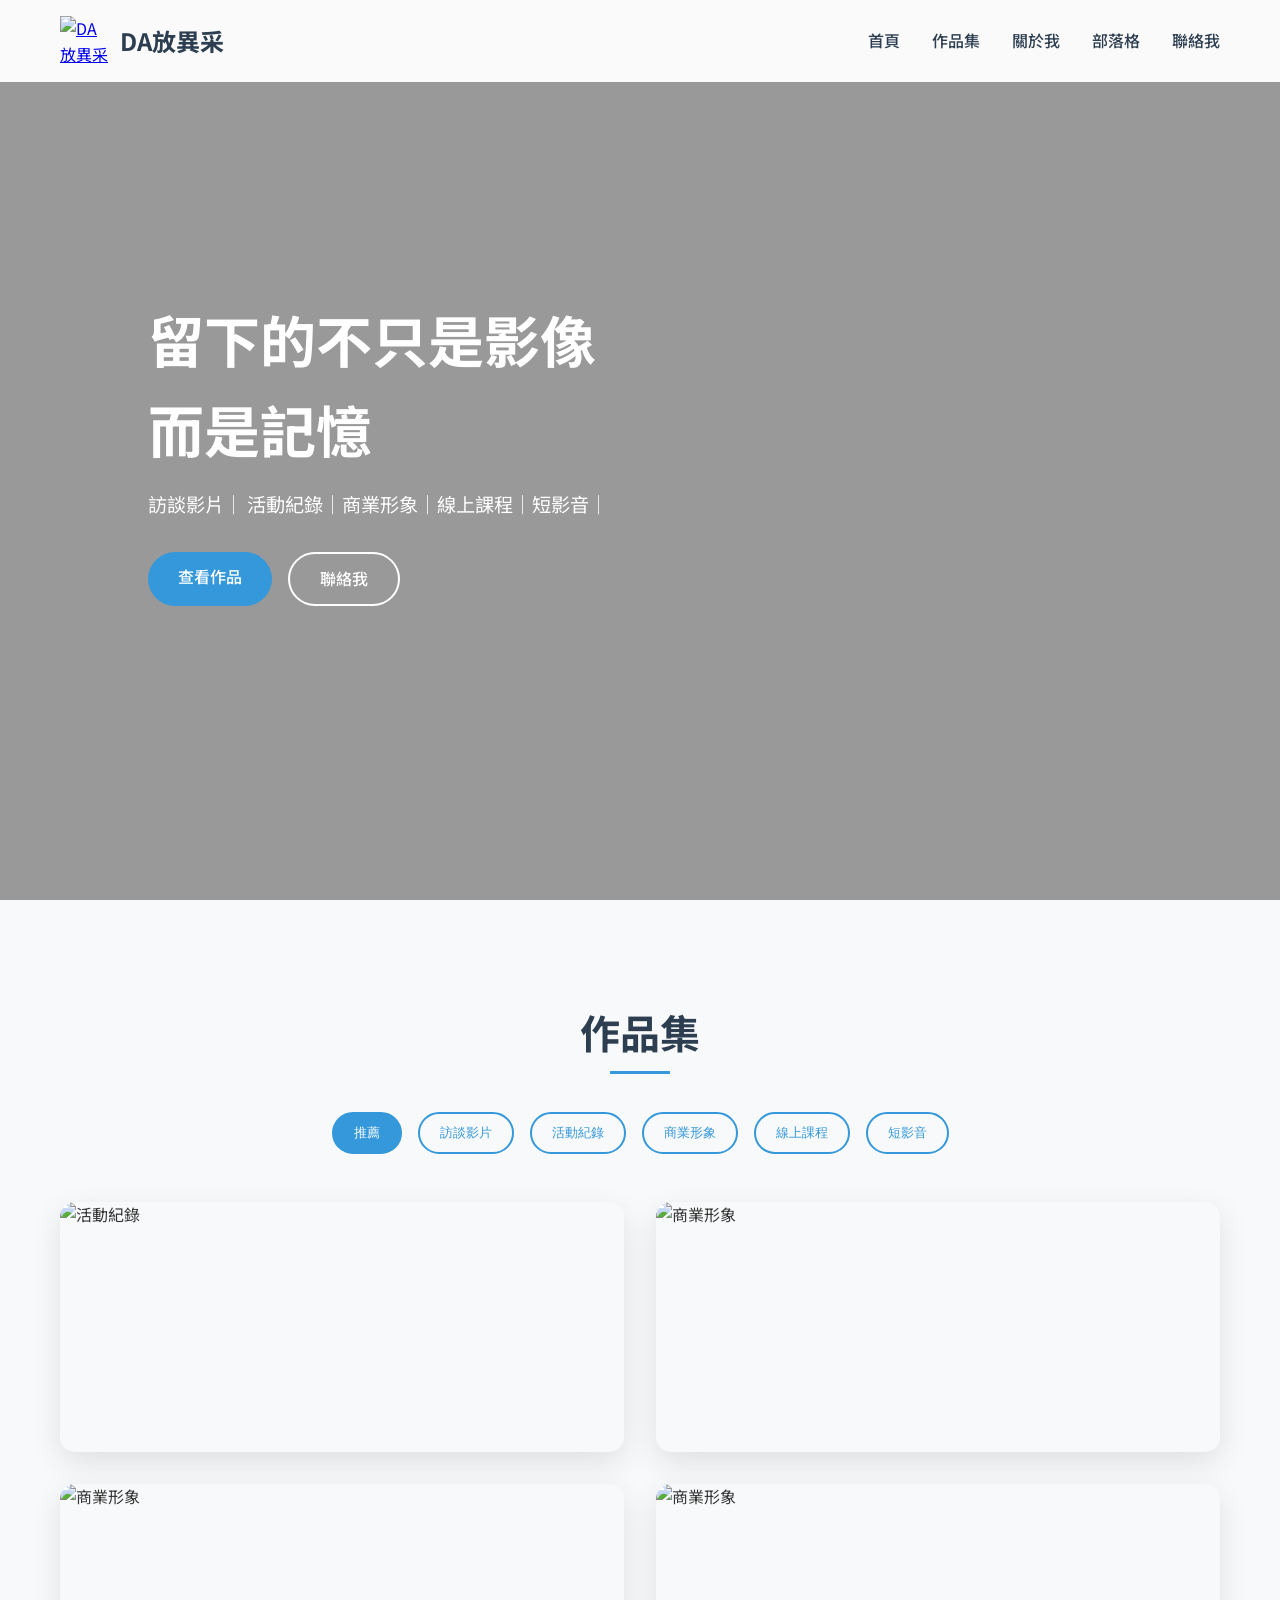
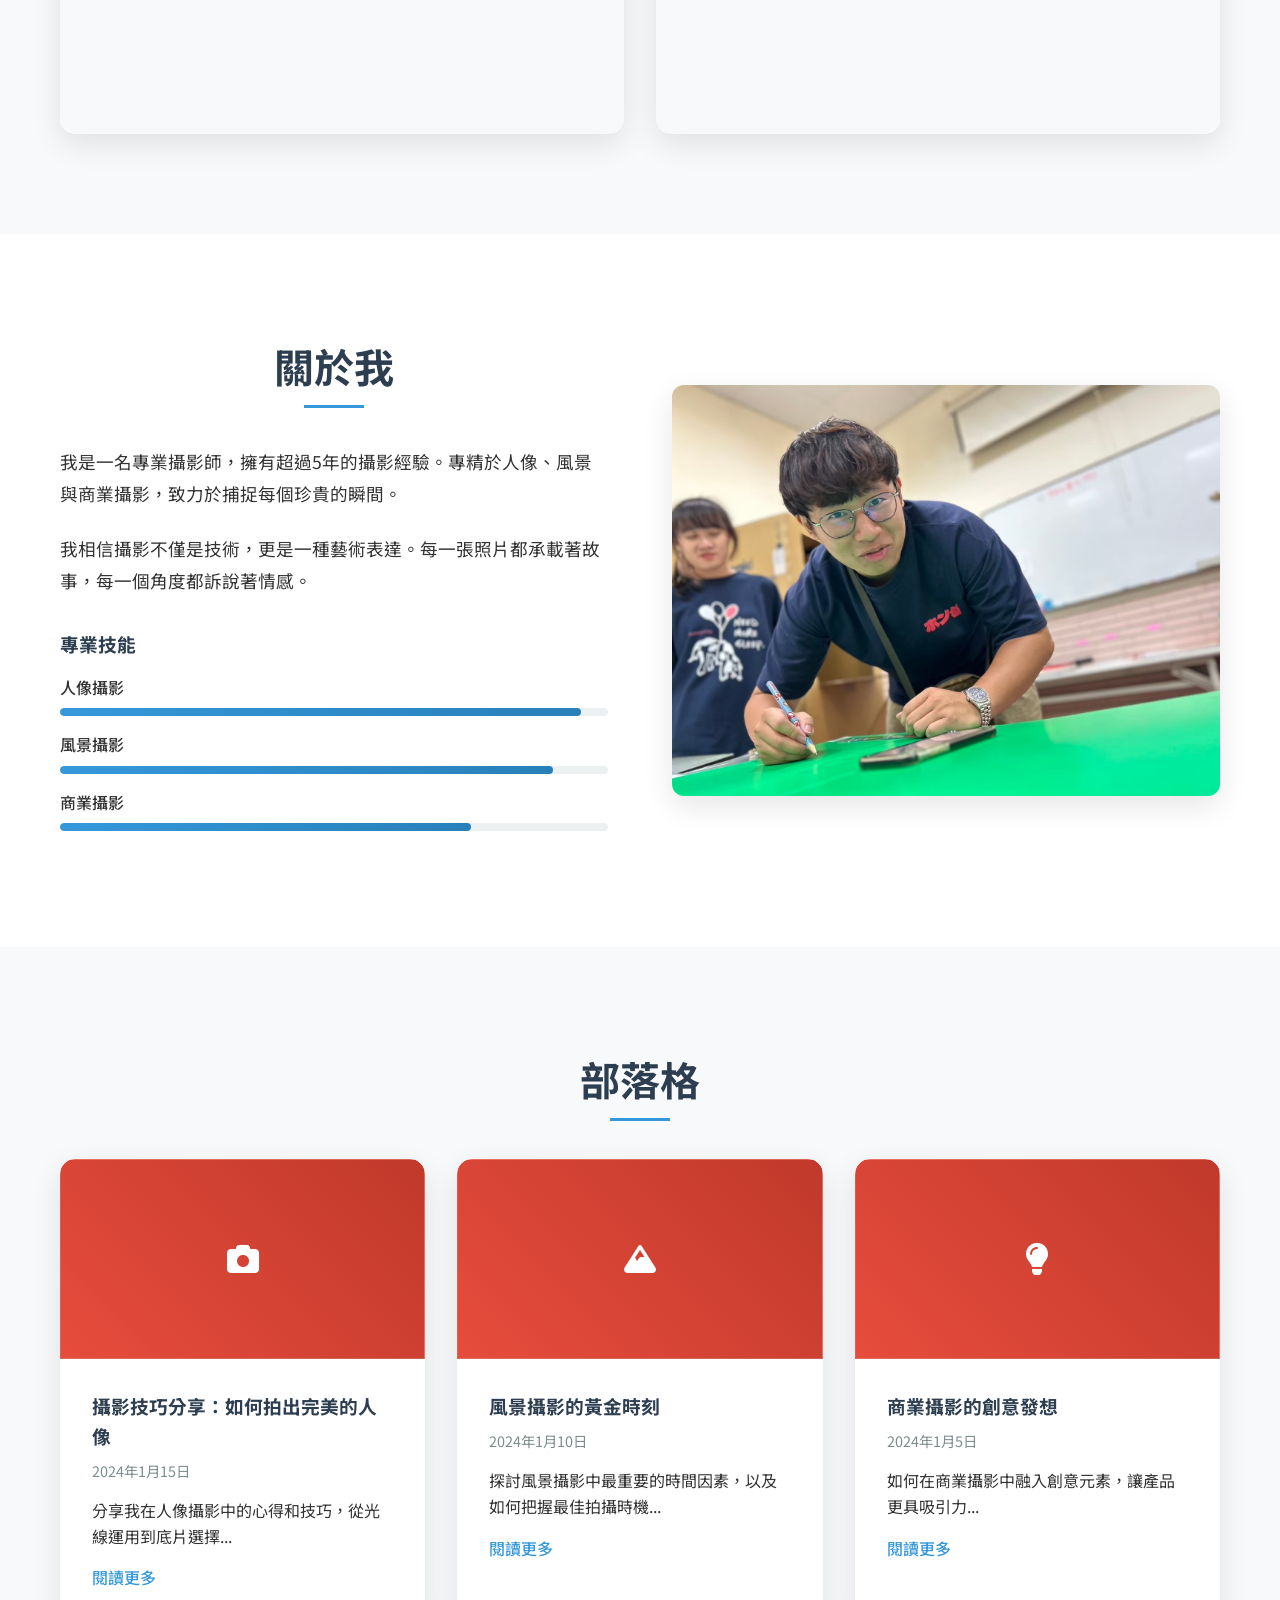
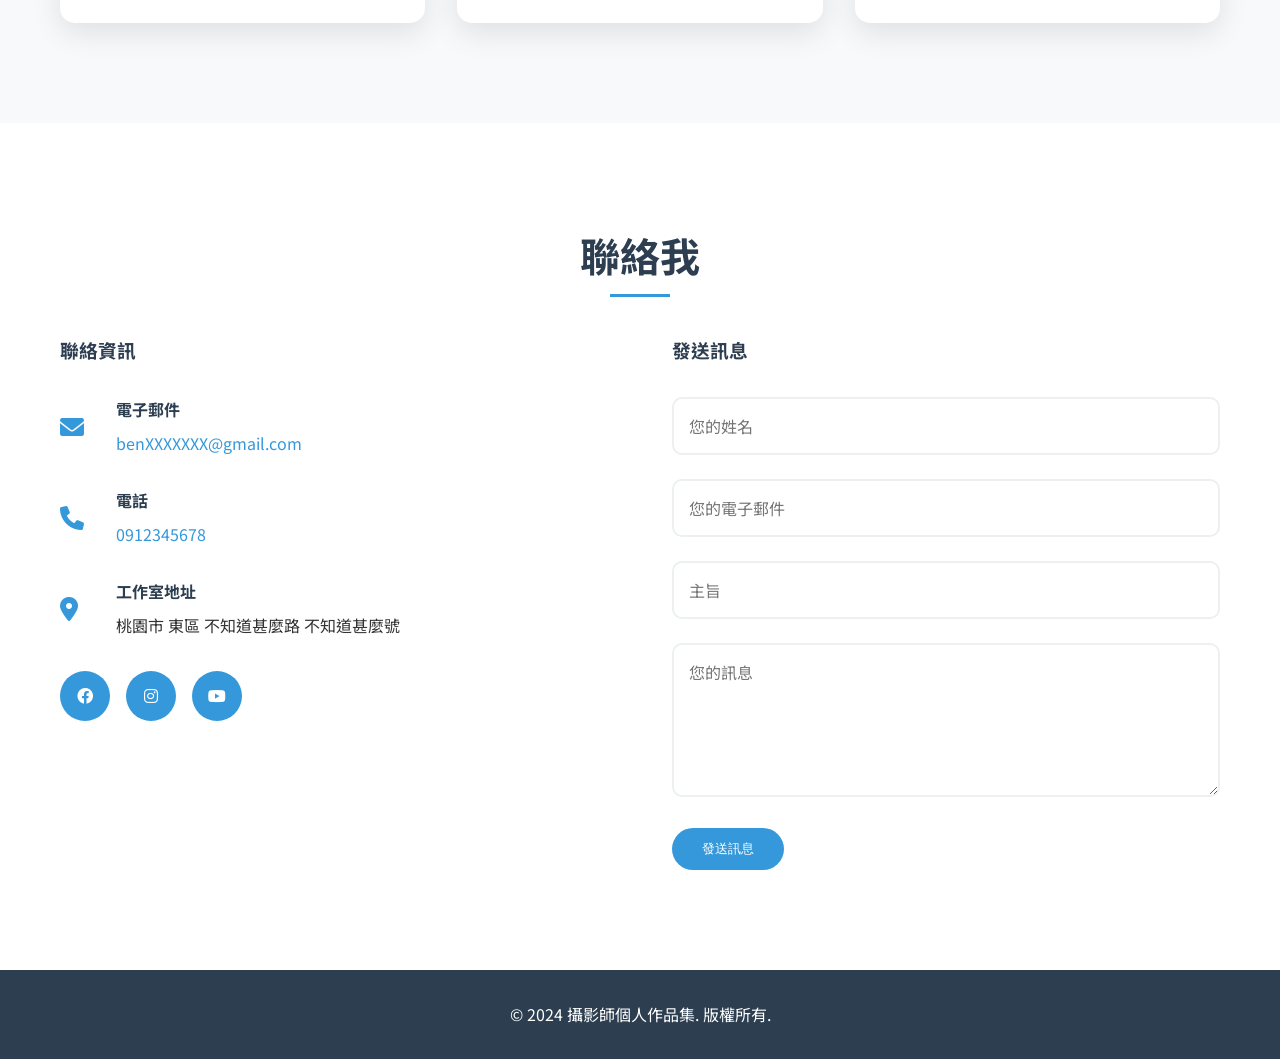
==== commit b8d15af2: "Add files via upload" ====
--- a/index.html
+++ b/index.html
@@ -464,9 +464,9 @@
                     </div>
                     <div class="social-links">
                         <a href="#" class="social-link"><i class="fab fa-facebook"></i></a>
-                        <a href="#" class="social-link"><i class="fab fa-instagram"></i></a>
-                        <a href="#" class="social-link"><i class="fab fa-twitter"></i></a>
-                        <a href="#" class="social-link"><i class="fab fa-linkedin"></i></a>
+                        <a href="https://www.instagram.com/ben880105?utm_source=ig_web_button_share_sheet&igsh=ZDNlZDc0MzIxNw==" class="social-link"><i class="fab fa-instagram"></i></a>
+                        <a href="https://youtube.com/playlist?list=PLgmuH1hElc4mEd-hsahZ-EmPVDFvkMx-7&si=zHzRBked8hpSE2VX" class="social-link"><i class="fab fa-youtube"></i></a>
+
                     </div>
                 </div>
                 <div class="contact-form">
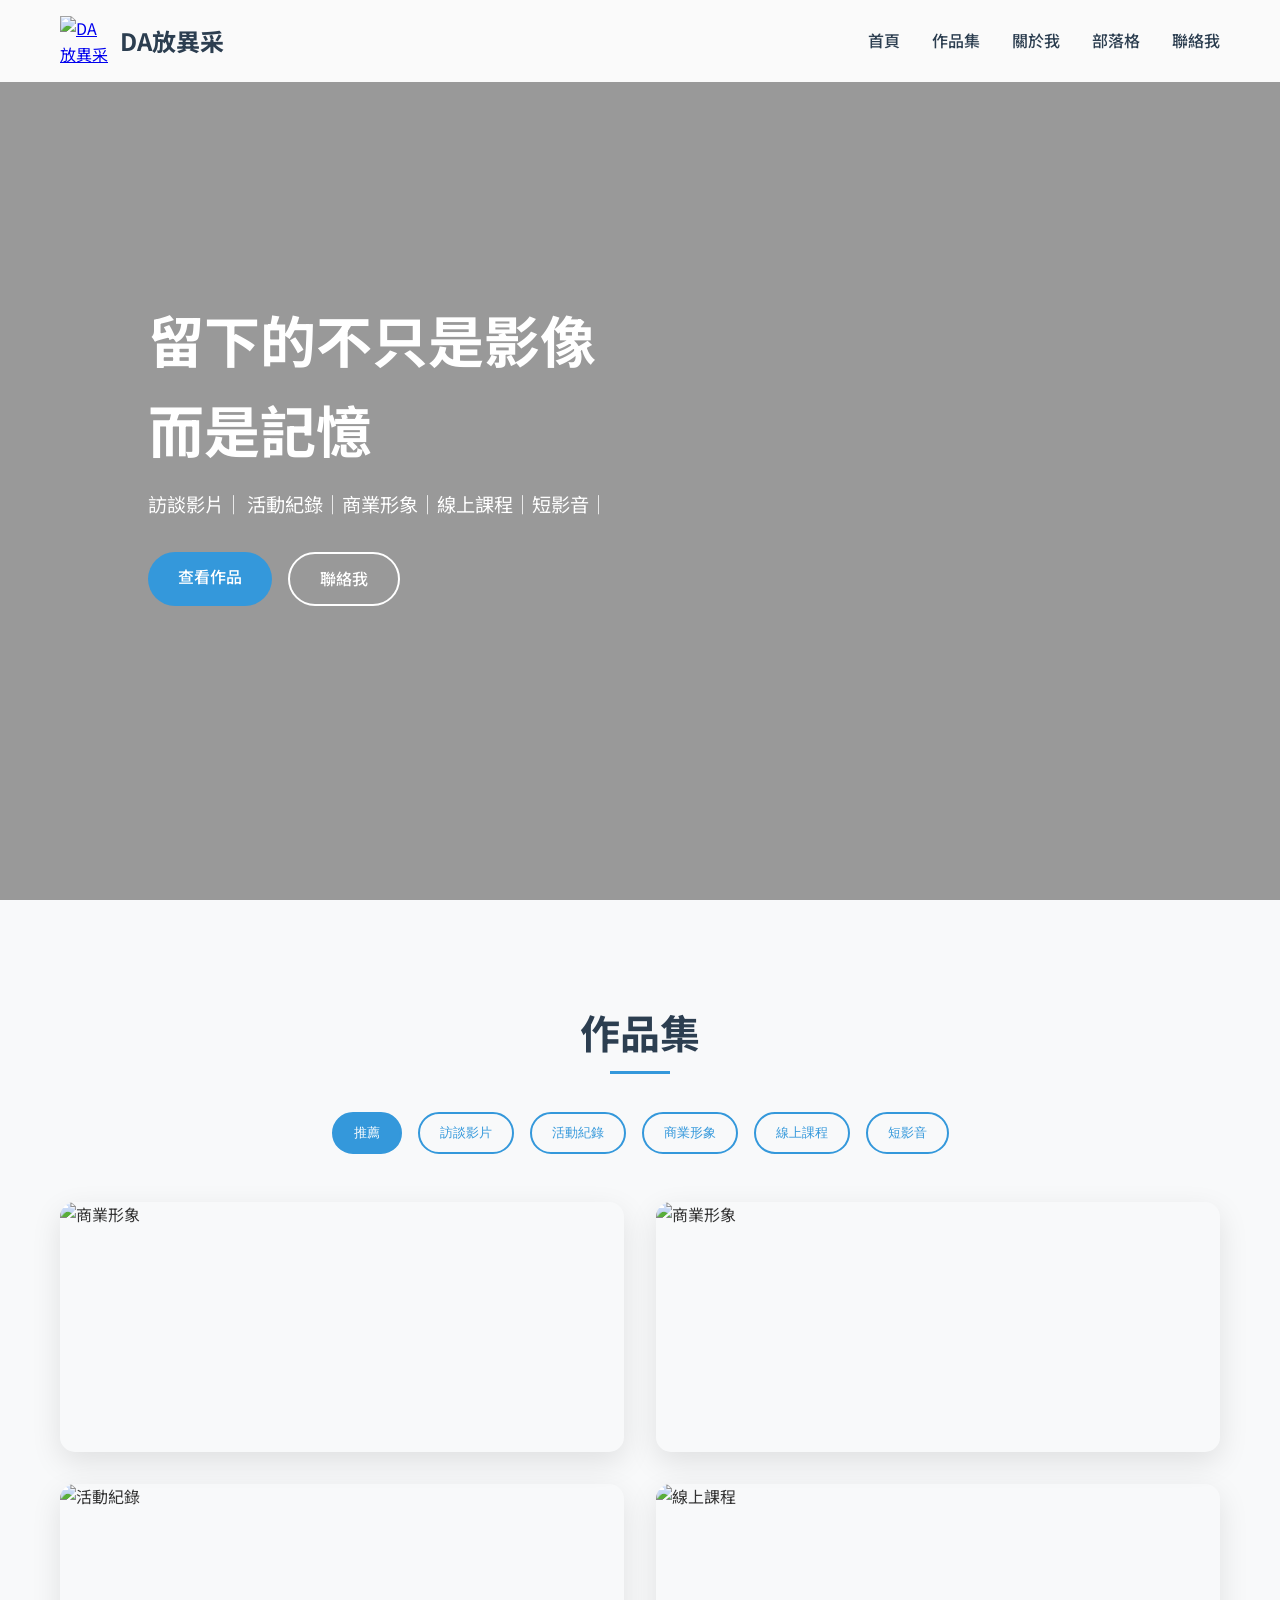
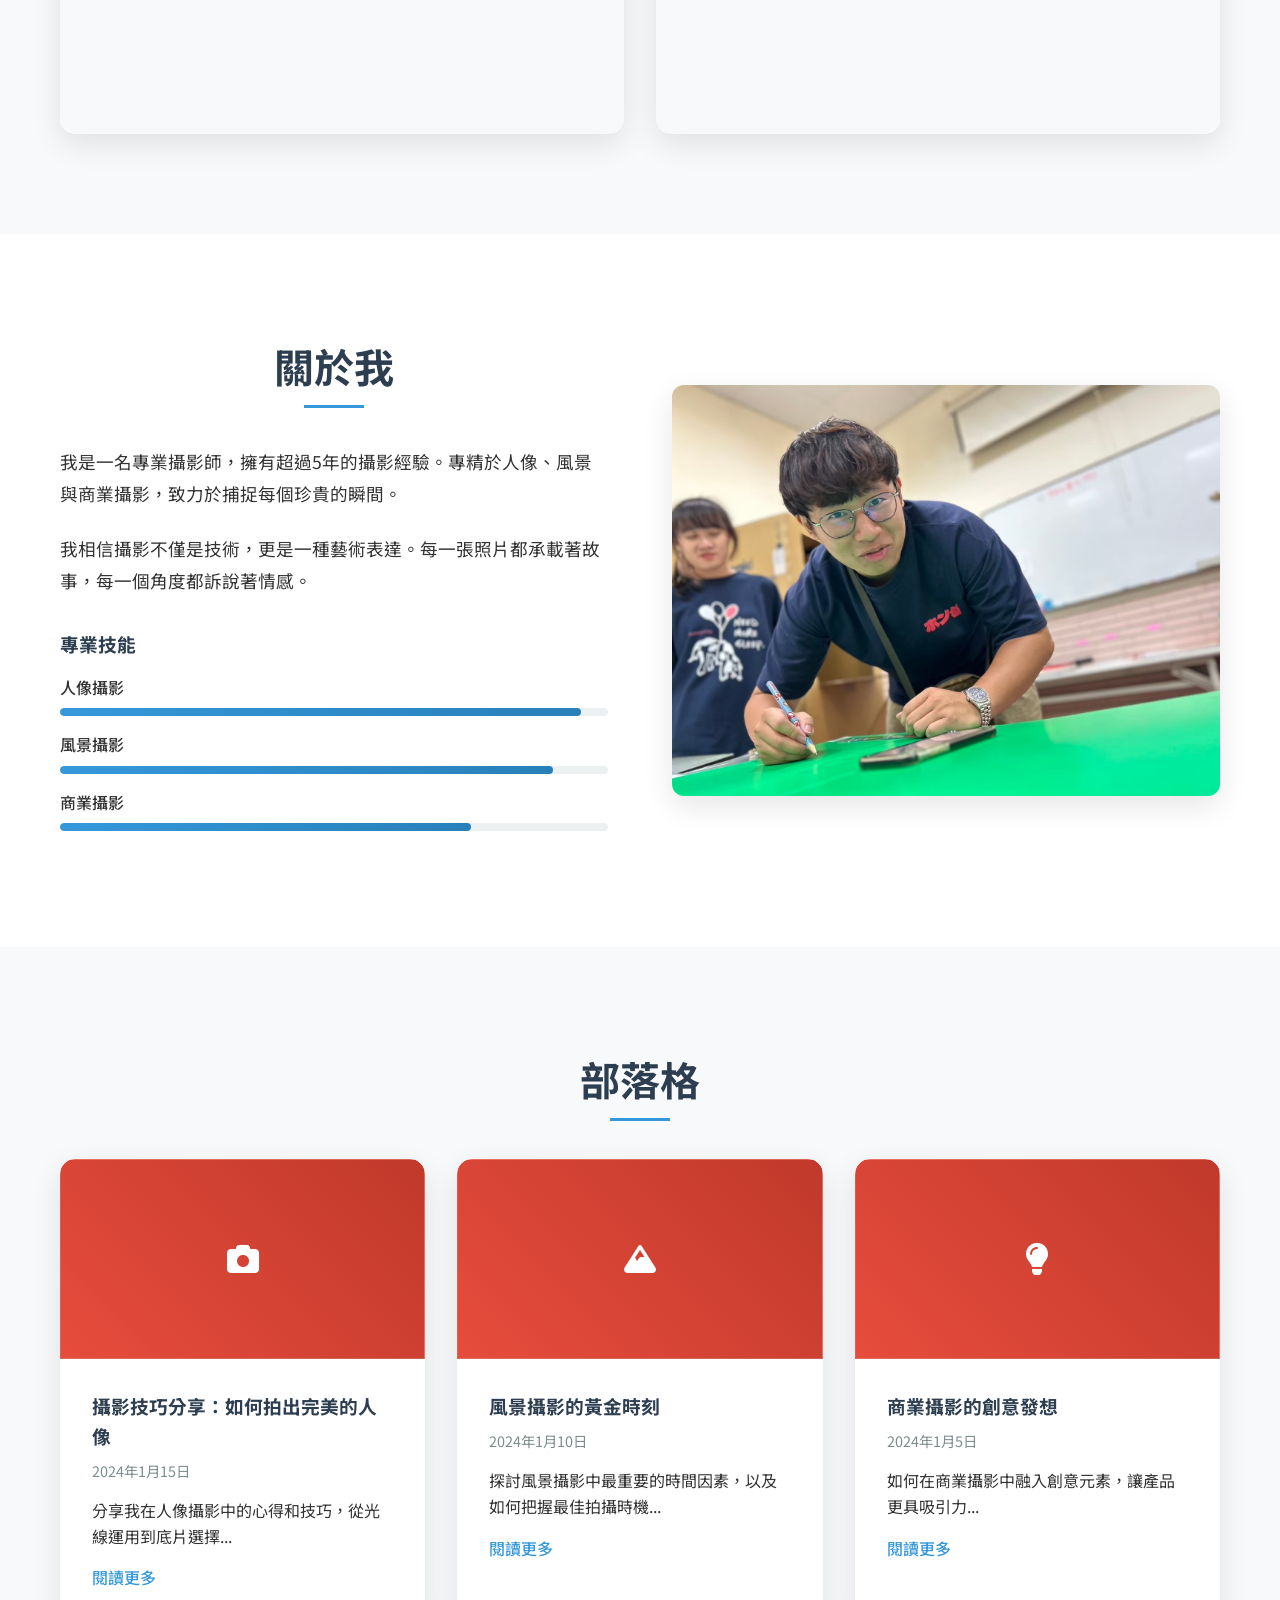
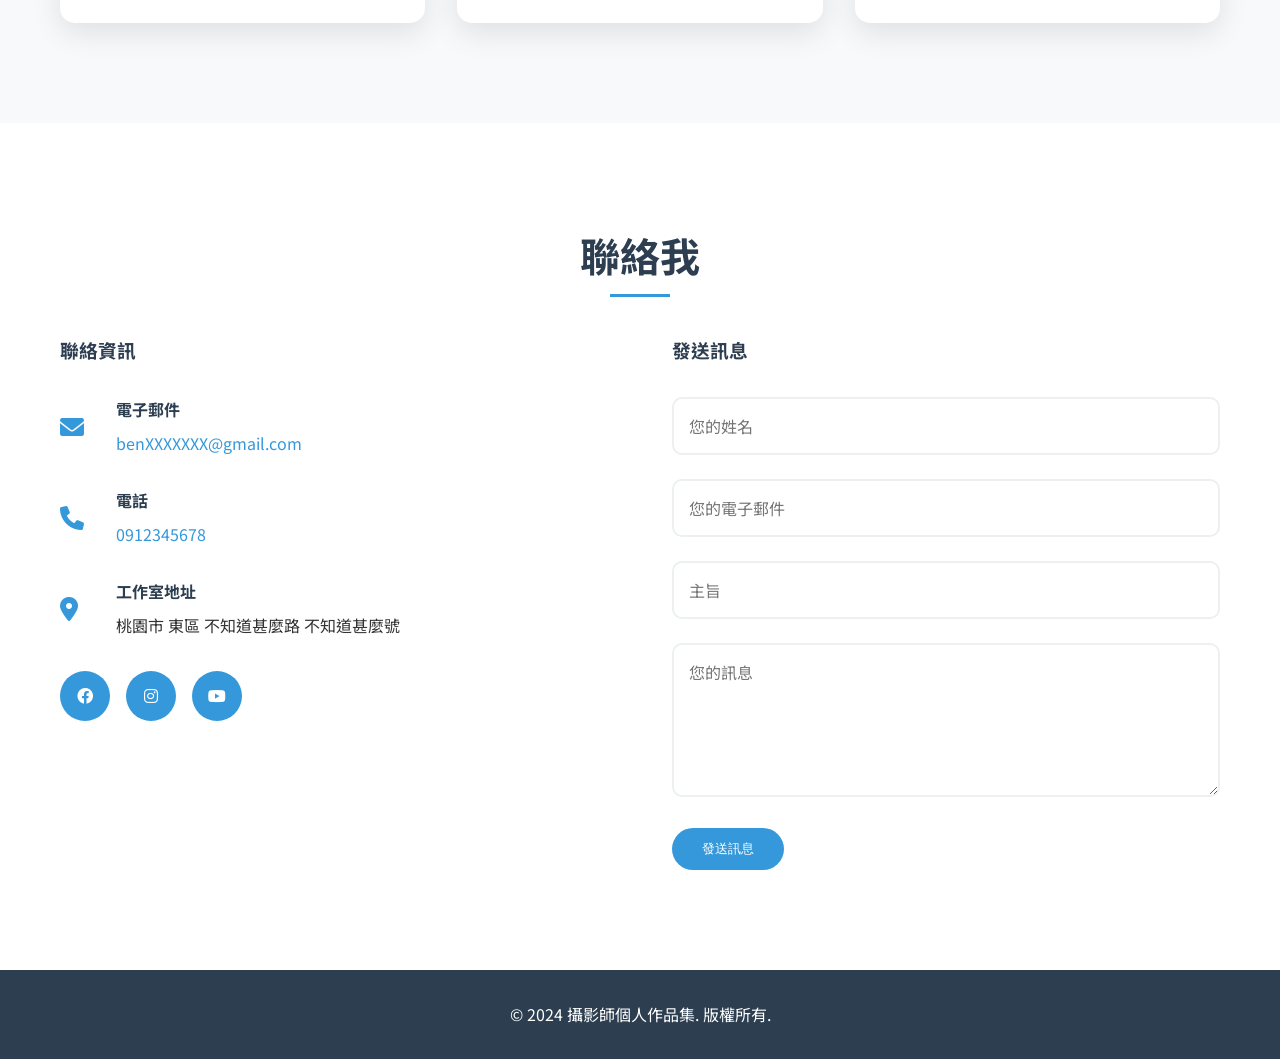
==== commit d019e61c: "Update index.html" ====
--- a/index.html
+++ b/index.html
@@ -465,7 +465,7 @@
                     <div class="social-links">
                         <a href="#" class="social-link"><i class="fab fa-facebook"></i></a>
                         <a href="https://www.instagram.com/ben880105?utm_source=ig_web_button_share_sheet&igsh=ZDNlZDc0MzIxNw==" class="social-link"><i class="fab fa-instagram"></i></a>
-                        <a href="https://youtube.com/playlist?list=PLgmuH1hElc4mEd-hsahZ-EmPVDFvkMx-7&si=zHzRBked8hpSE2VX" class="social-link"><i class="fab fa-youtube"></i></a>
+                        <a href="https://www.youtube.com/playlist?list=PLgmuH1hElc4mEd-hsahZ-EmPVDFvkMx-7" class="social-link"><i class="fab fa-youtube"></i></a>
 
                     </div>
                 </div>
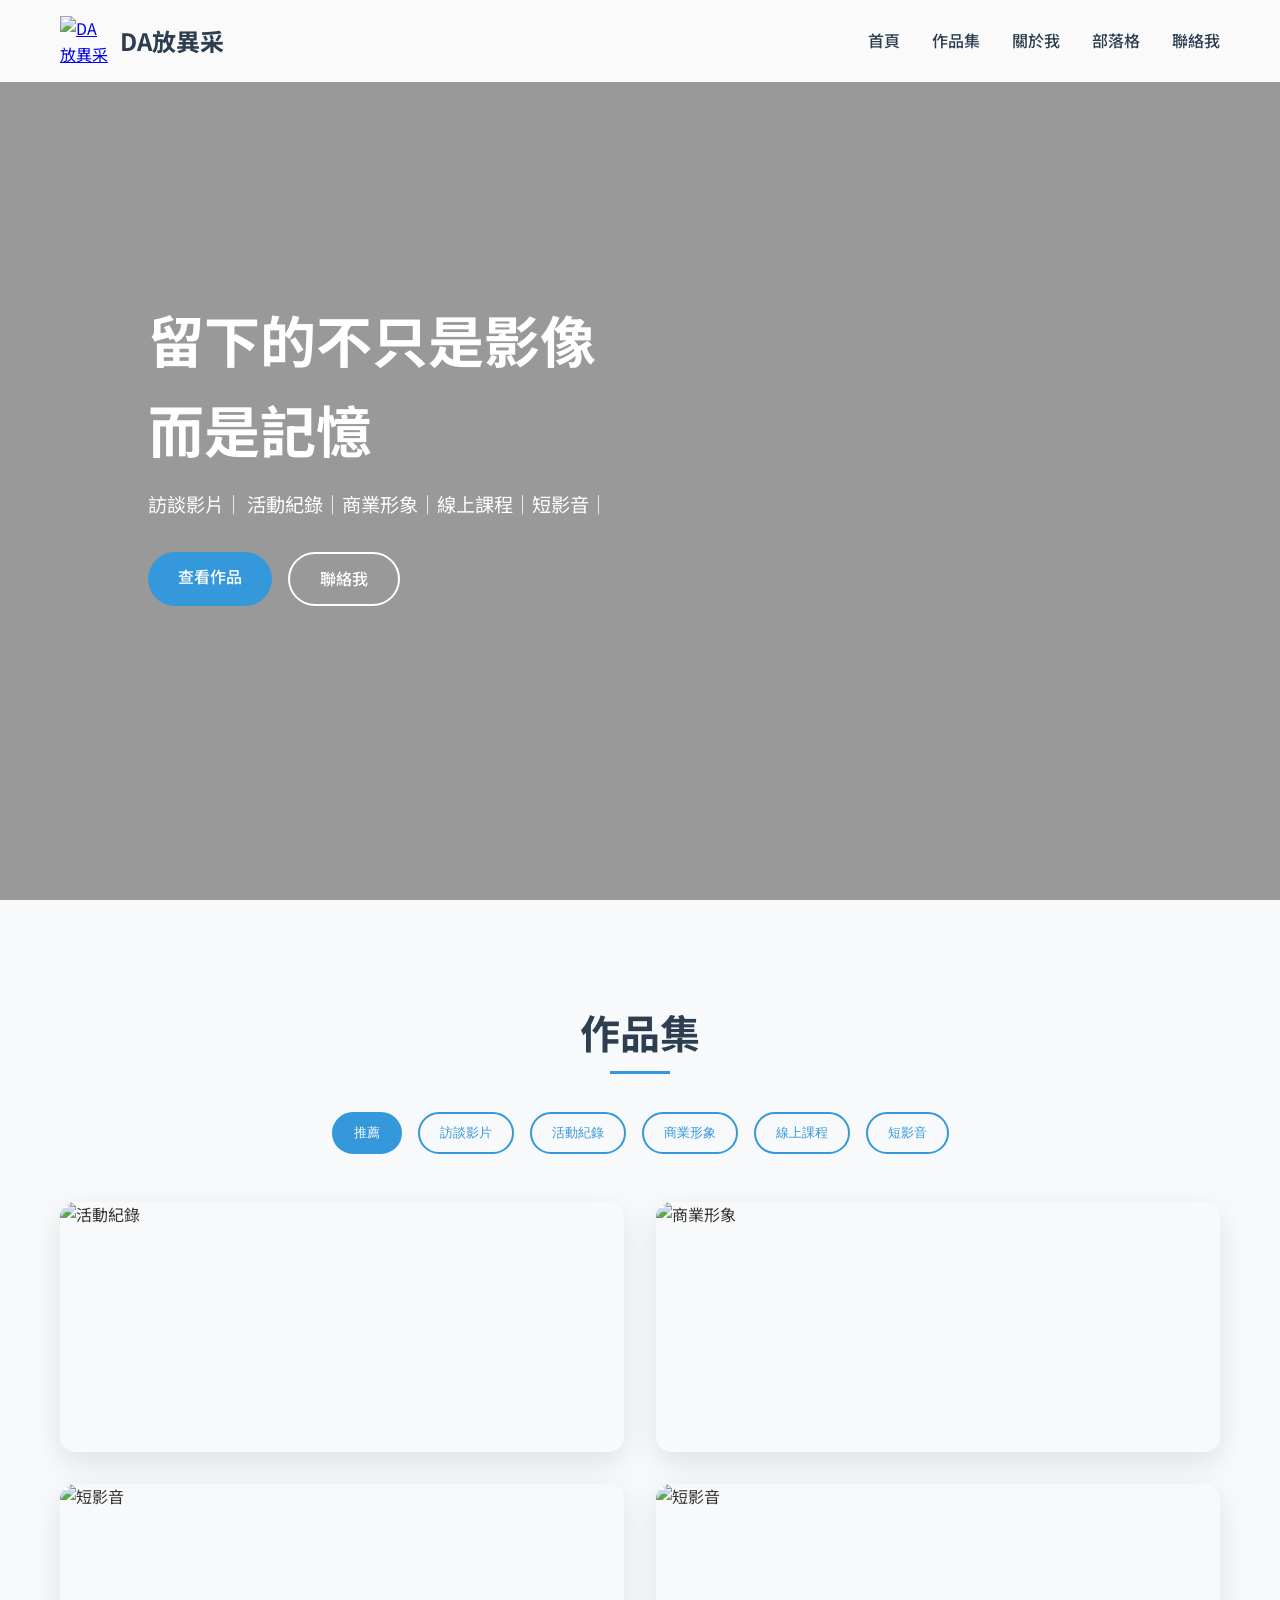
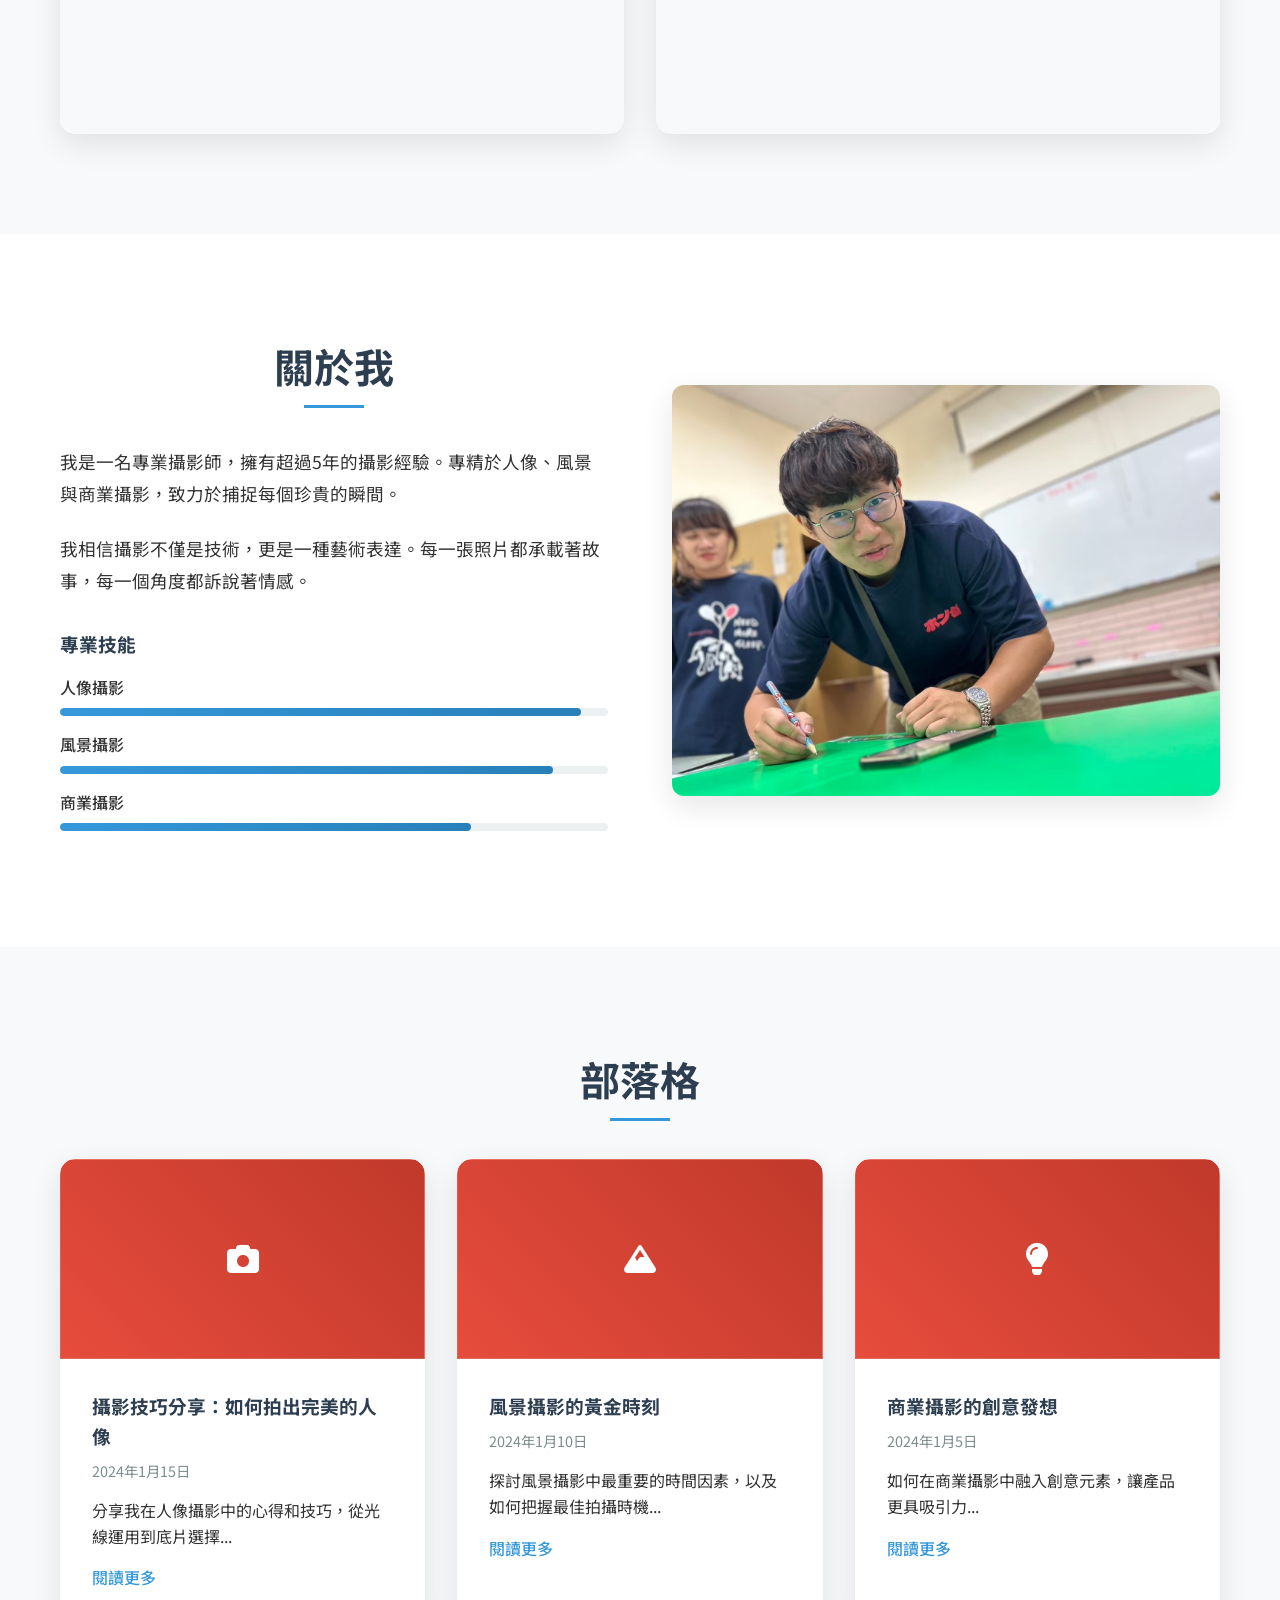
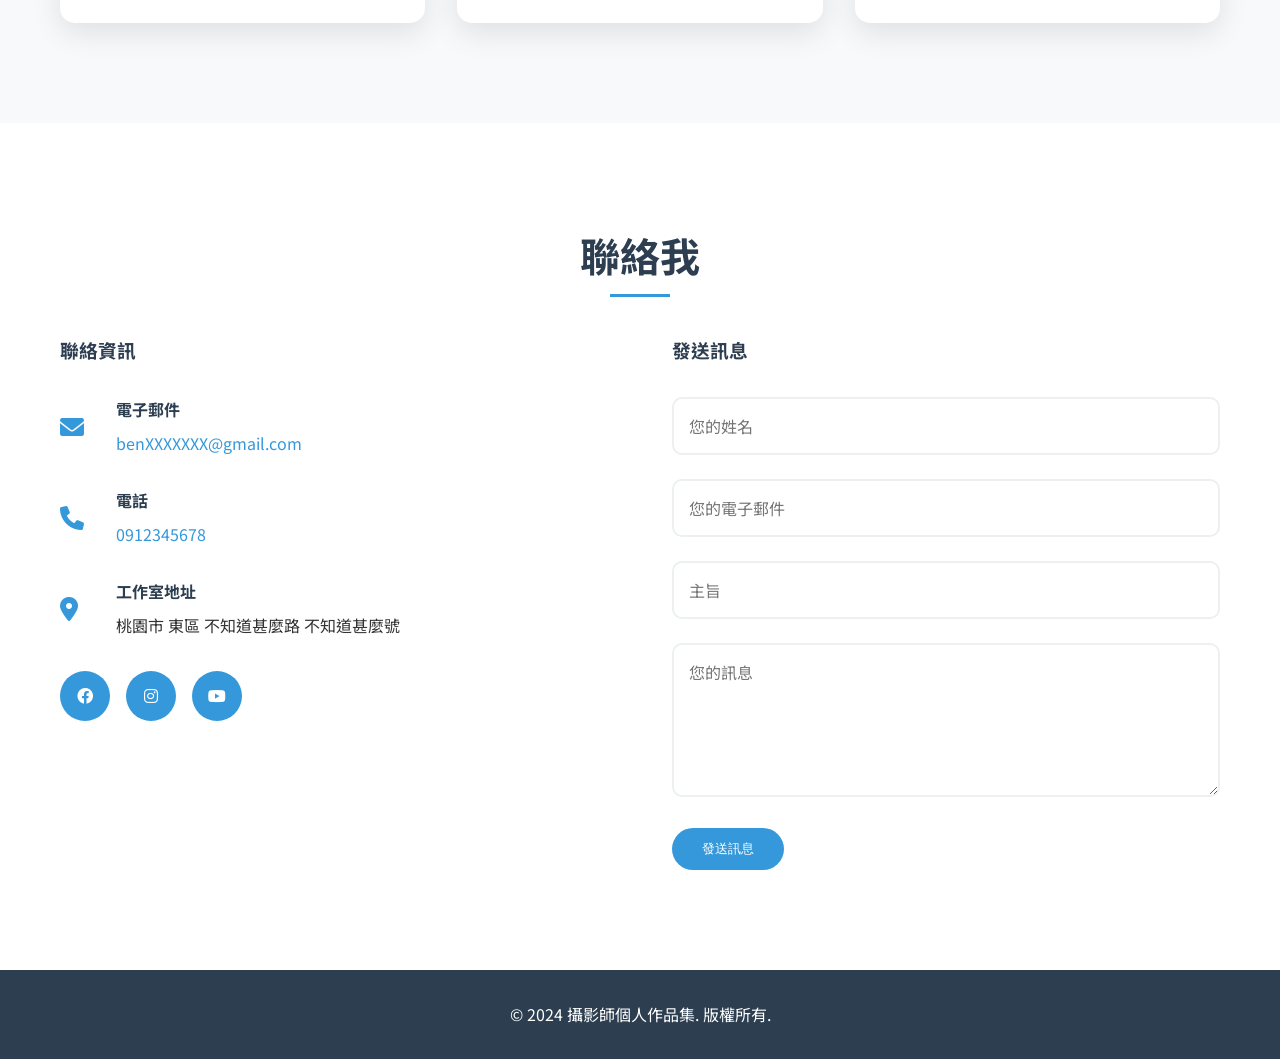
==== commit 859cf3aa: "Add files via upload" ====
--- a/index.html
+++ b/index.html
@@ -465,7 +465,7 @@
                     <div class="social-links">
                         <a href="#" class="social-link"><i class="fab fa-facebook"></i></a>
                         <a href="https://www.instagram.com/ben880105?utm_source=ig_web_button_share_sheet&igsh=ZDNlZDc0MzIxNw==" class="social-link"><i class="fab fa-instagram"></i></a>
-                        <a href="https://www.youtube.com/playlist?list=PLgmuH1hElc4mEd-hsahZ-EmPVDFvkMx-7" class="social-link"><i class="fab fa-youtube"></i></a>
+                        <a href="https://youtube.com/playlist?list=PLgmuH1hElc4mEd-hsahZ-EmPVDFvkMx-7&si=zHzRBked8hpSE2VX" class="social-link"><i class="fab fa-youtube"></i></a>
 
                     </div>
                 </div>
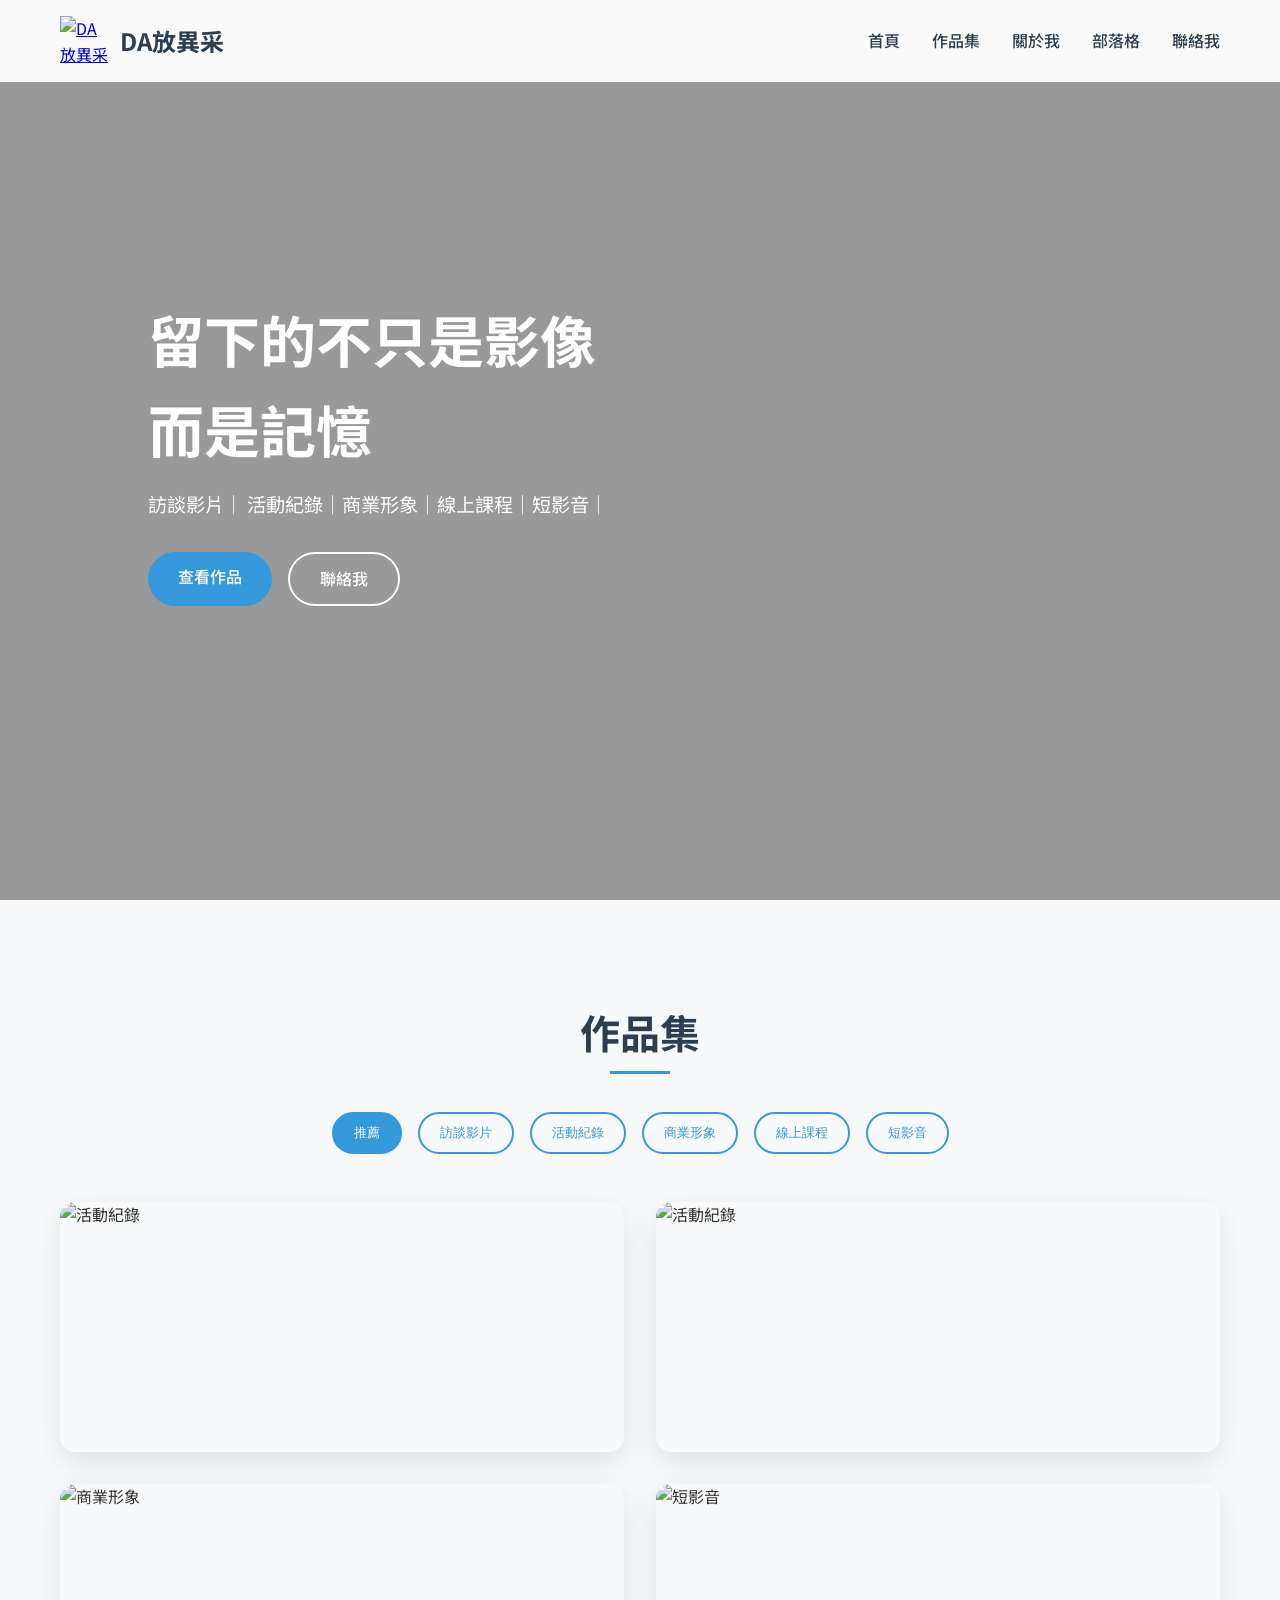
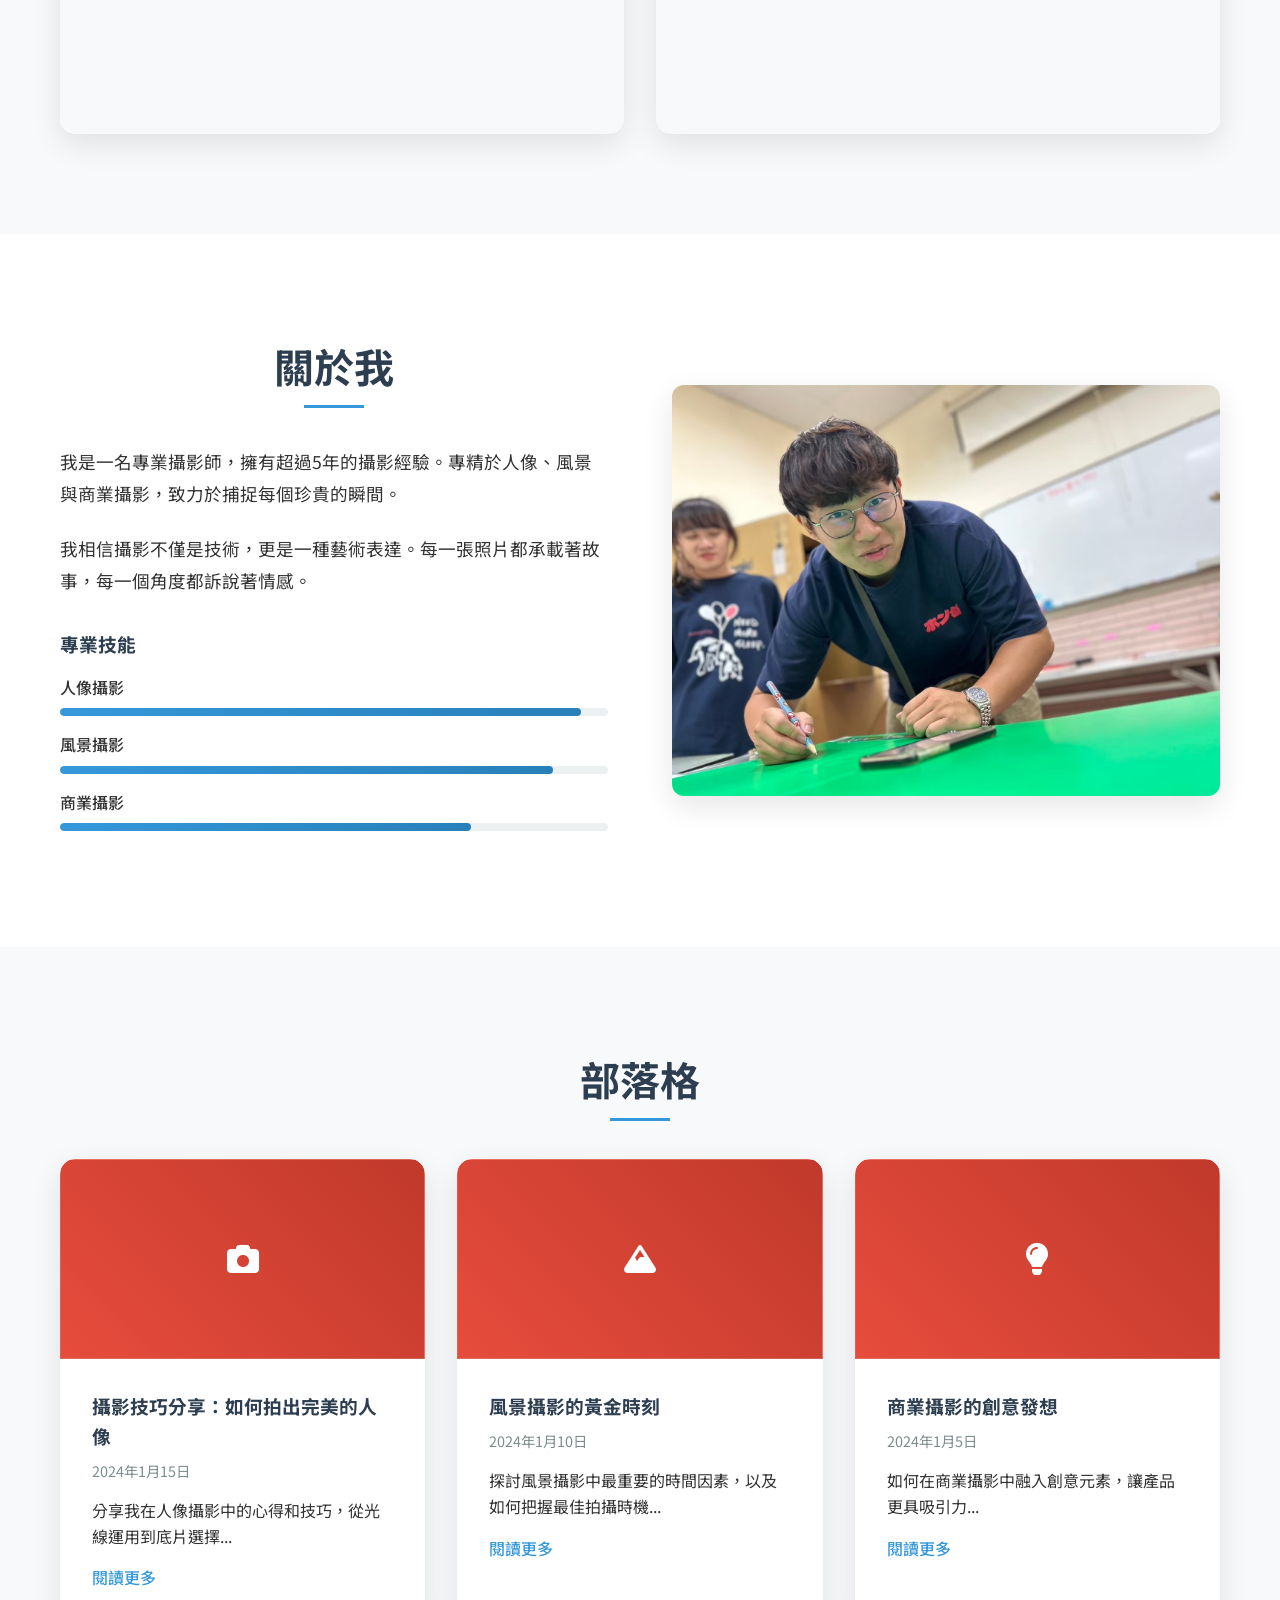
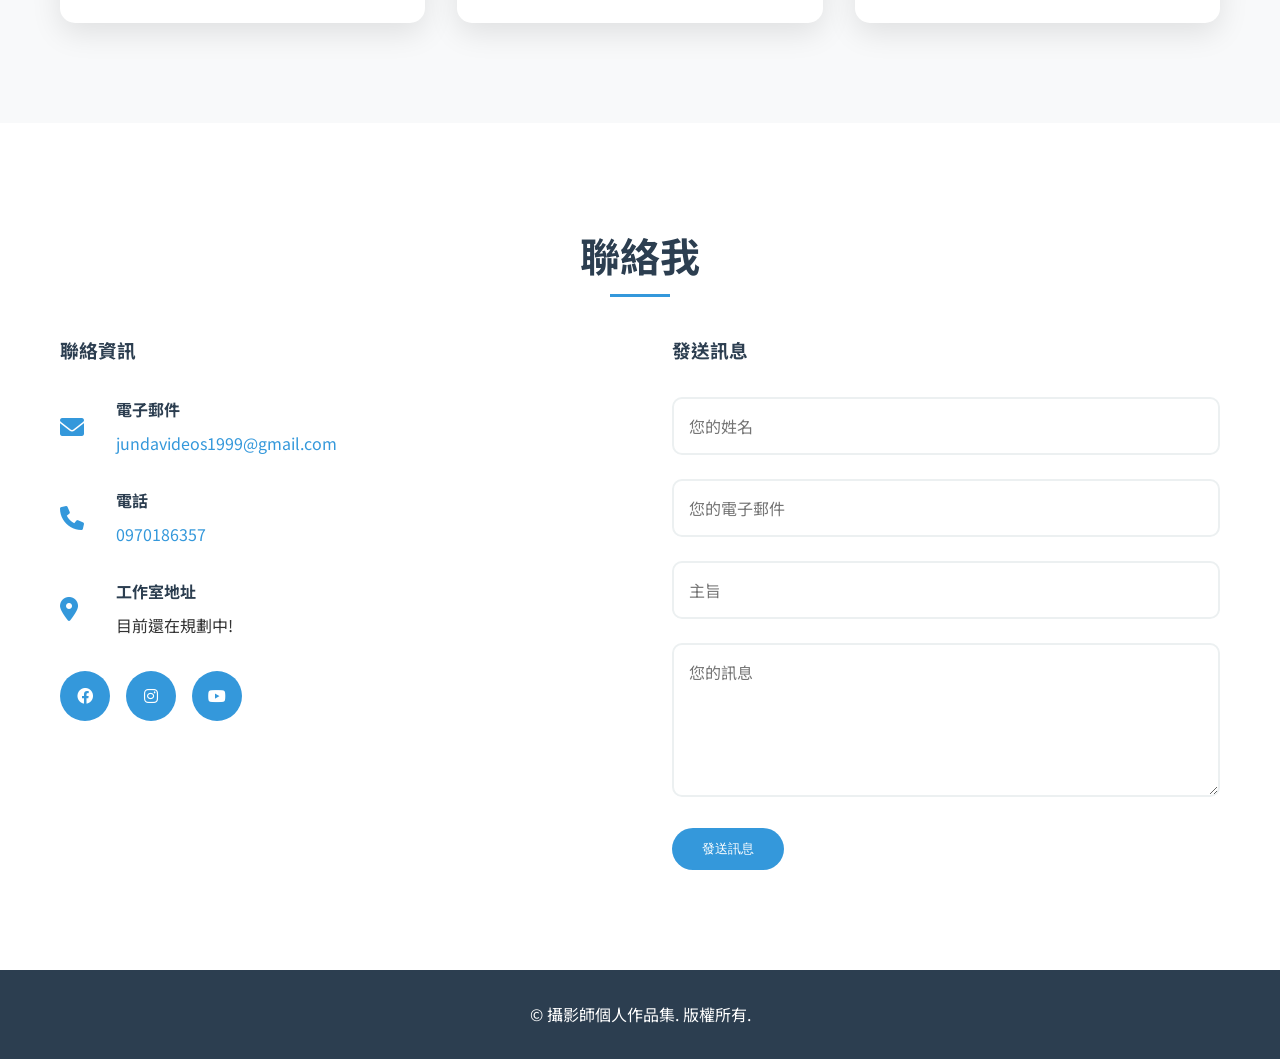
==== commit dd7f38d3: "Add files via upload" ====
--- a/index.html
+++ b/index.html
@@ -445,27 +445,27 @@
                         <i class="fas fa-envelope"></i>
                         <div>
                             <h4>電子郵件</h4>
-                            <p><a href="mailto:benXXXXXXX@gmail.com" class="contact-link">benXXXXXXX@gmail.com</a></p>
+                            <p><a href="mailto:benXXXXXXX@gmail.com" class="contact-link">jundavideos1999@gmail.com</a></p>
                         </div>
                     </div>
                     <div class="contact-item">
                         <i class="fas fa-phone"></i>
                         <div>
                             <h4>電話</h4>
-                            <p><a href="tel:0912345678" class="contact-link">0912345678</a></p>
+                            <p><a href="tel:0912345678" class="contact-link">0970186357</a></p>
                         </div>
                     </div>
                     <div class="contact-item">
                         <i class="fas fa-map-marker-alt"></i>
                         <div>
                             <h4>工作室地址</h4>
-                            <p>桃園市 東區 不知道甚麼路 不知道甚麼號</p>
+                            <p>目前還在規劃中!</p>
                         </div>
                     </div>
                     <div class="social-links">
                         <a href="#" class="social-link"><i class="fab fa-facebook"></i></a>
                         <a href="https://www.instagram.com/ben880105?utm_source=ig_web_button_share_sheet&igsh=ZDNlZDc0MzIxNw==" class="social-link"><i class="fab fa-instagram"></i></a>
-                        <a href="https://youtube.com/playlist?list=PLgmuH1hElc4mEd-hsahZ-EmPVDFvkMx-7&si=zHzRBked8hpSE2VX" class="social-link"><i class="fab fa-youtube"></i></a>
+                        <a href="https://youtube.com/playlist?list=PLgmuH1hElc4mEd-hsahZ-EmPVDFvkMx-7&si=zHzRBked8hpSE2VX " class="social-link"><i class="fab fa-youtube"></i></a>
 
                     </div>
                 </div>
@@ -504,7 +504,7 @@
     <!-- 頁腳 -->
     <footer class="footer">
         <div class="container">
-            <p>&copy; 2024 攝影師個人作品集. 版權所有.</p>
+            <p>&copy; 攝影師個人作品集. 版權所有.</p>
         </div>
     </footer>
 
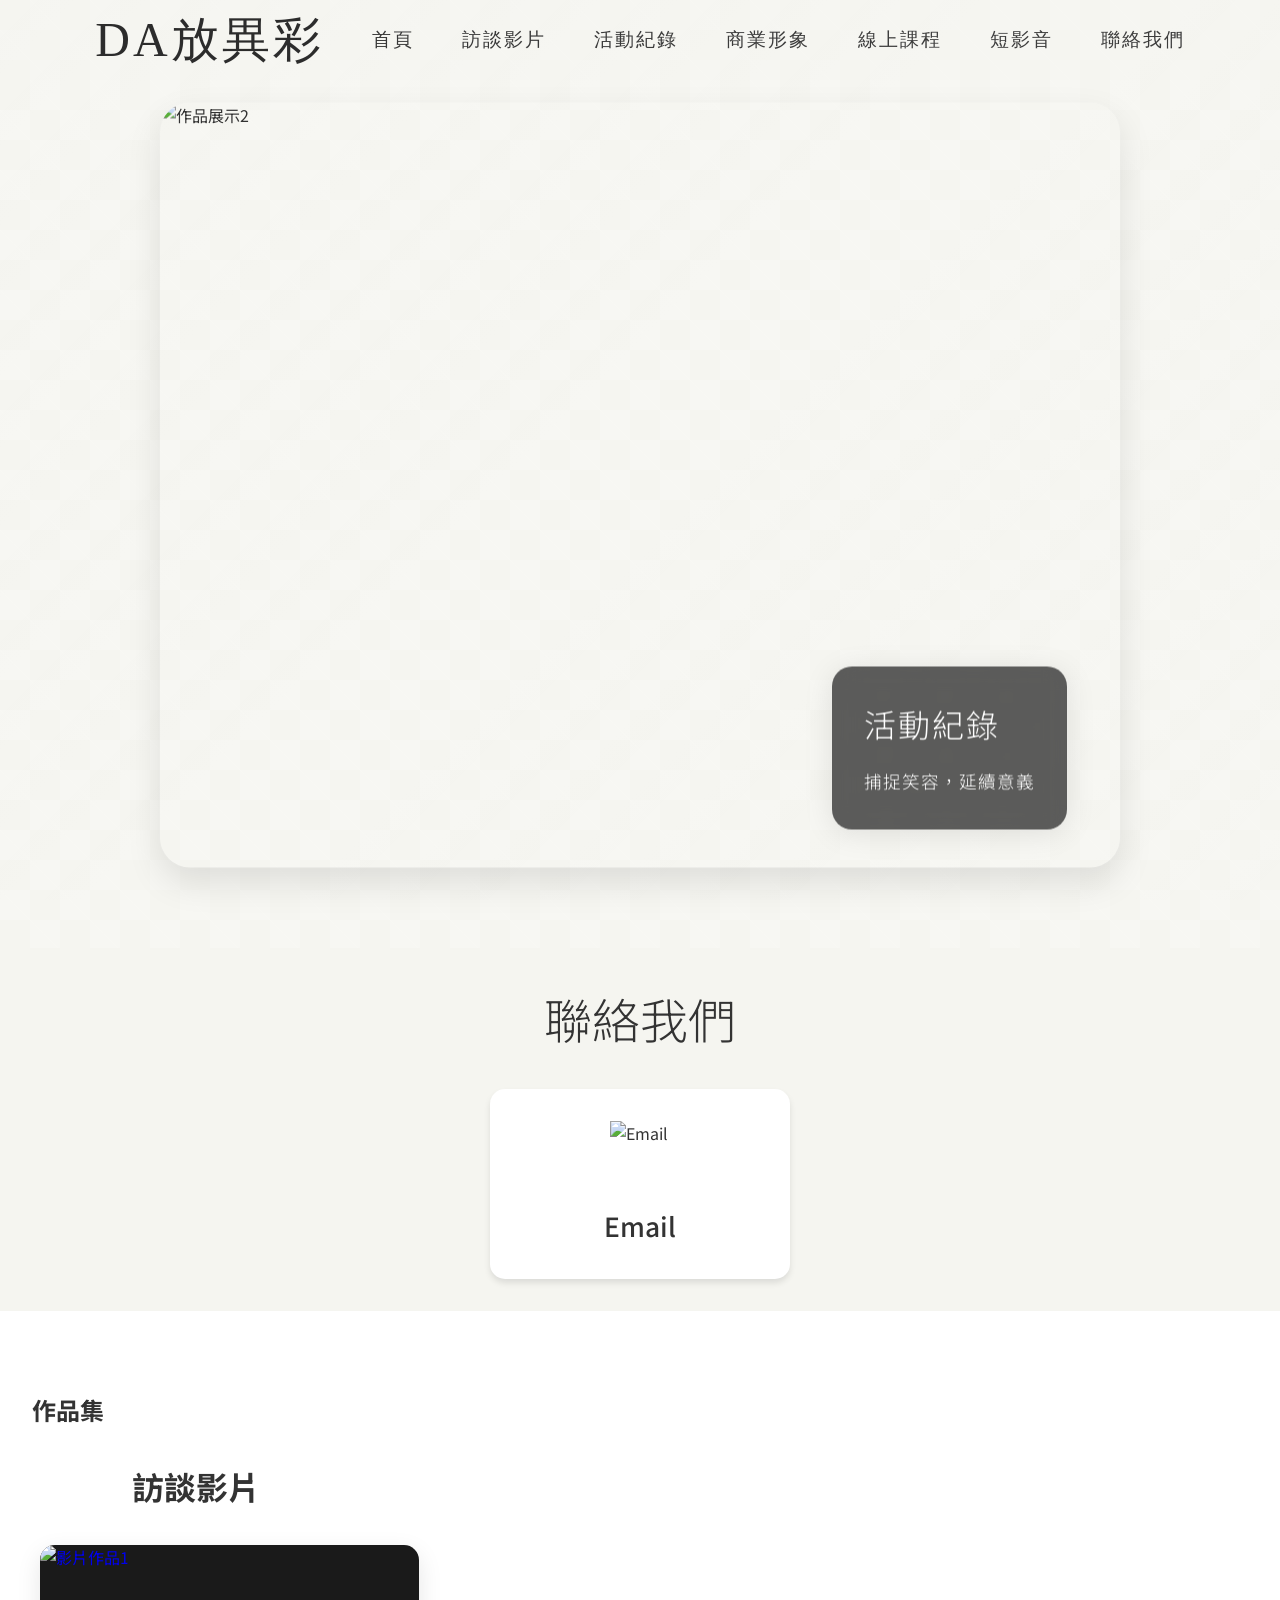
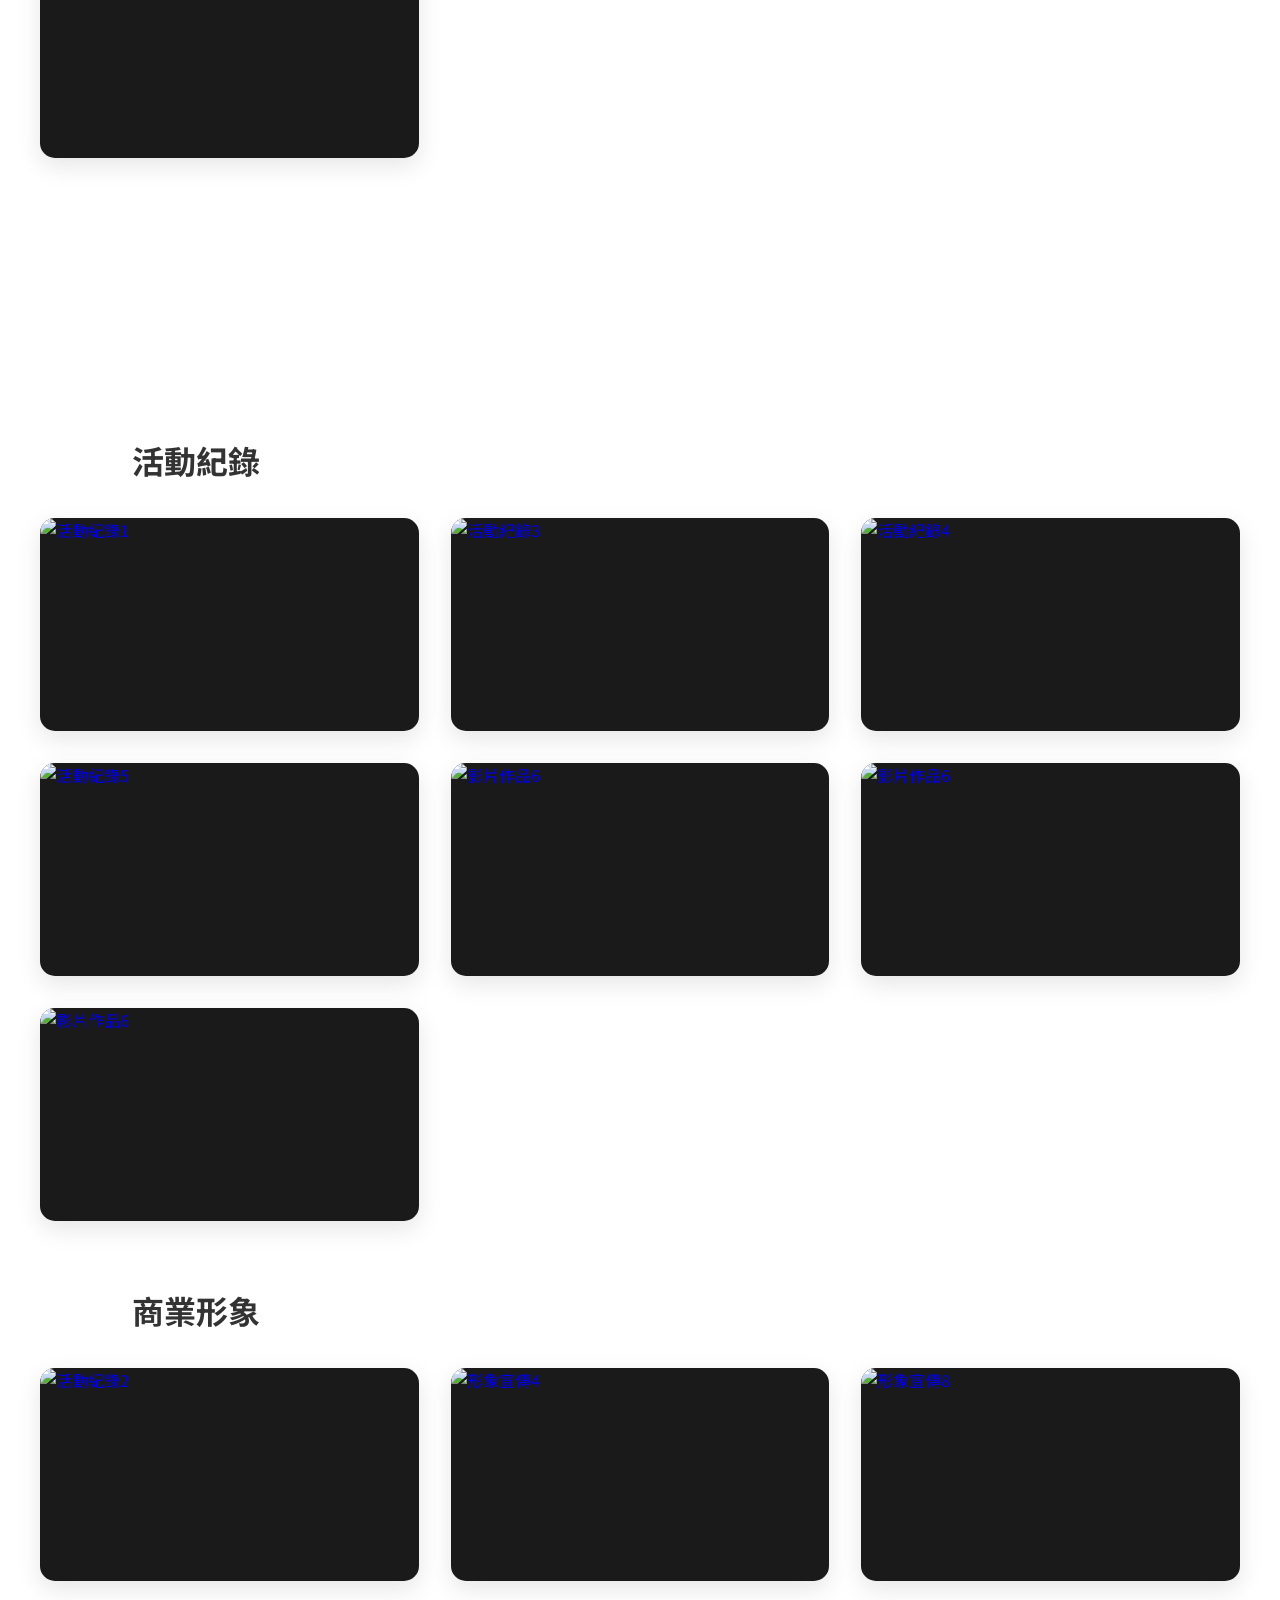
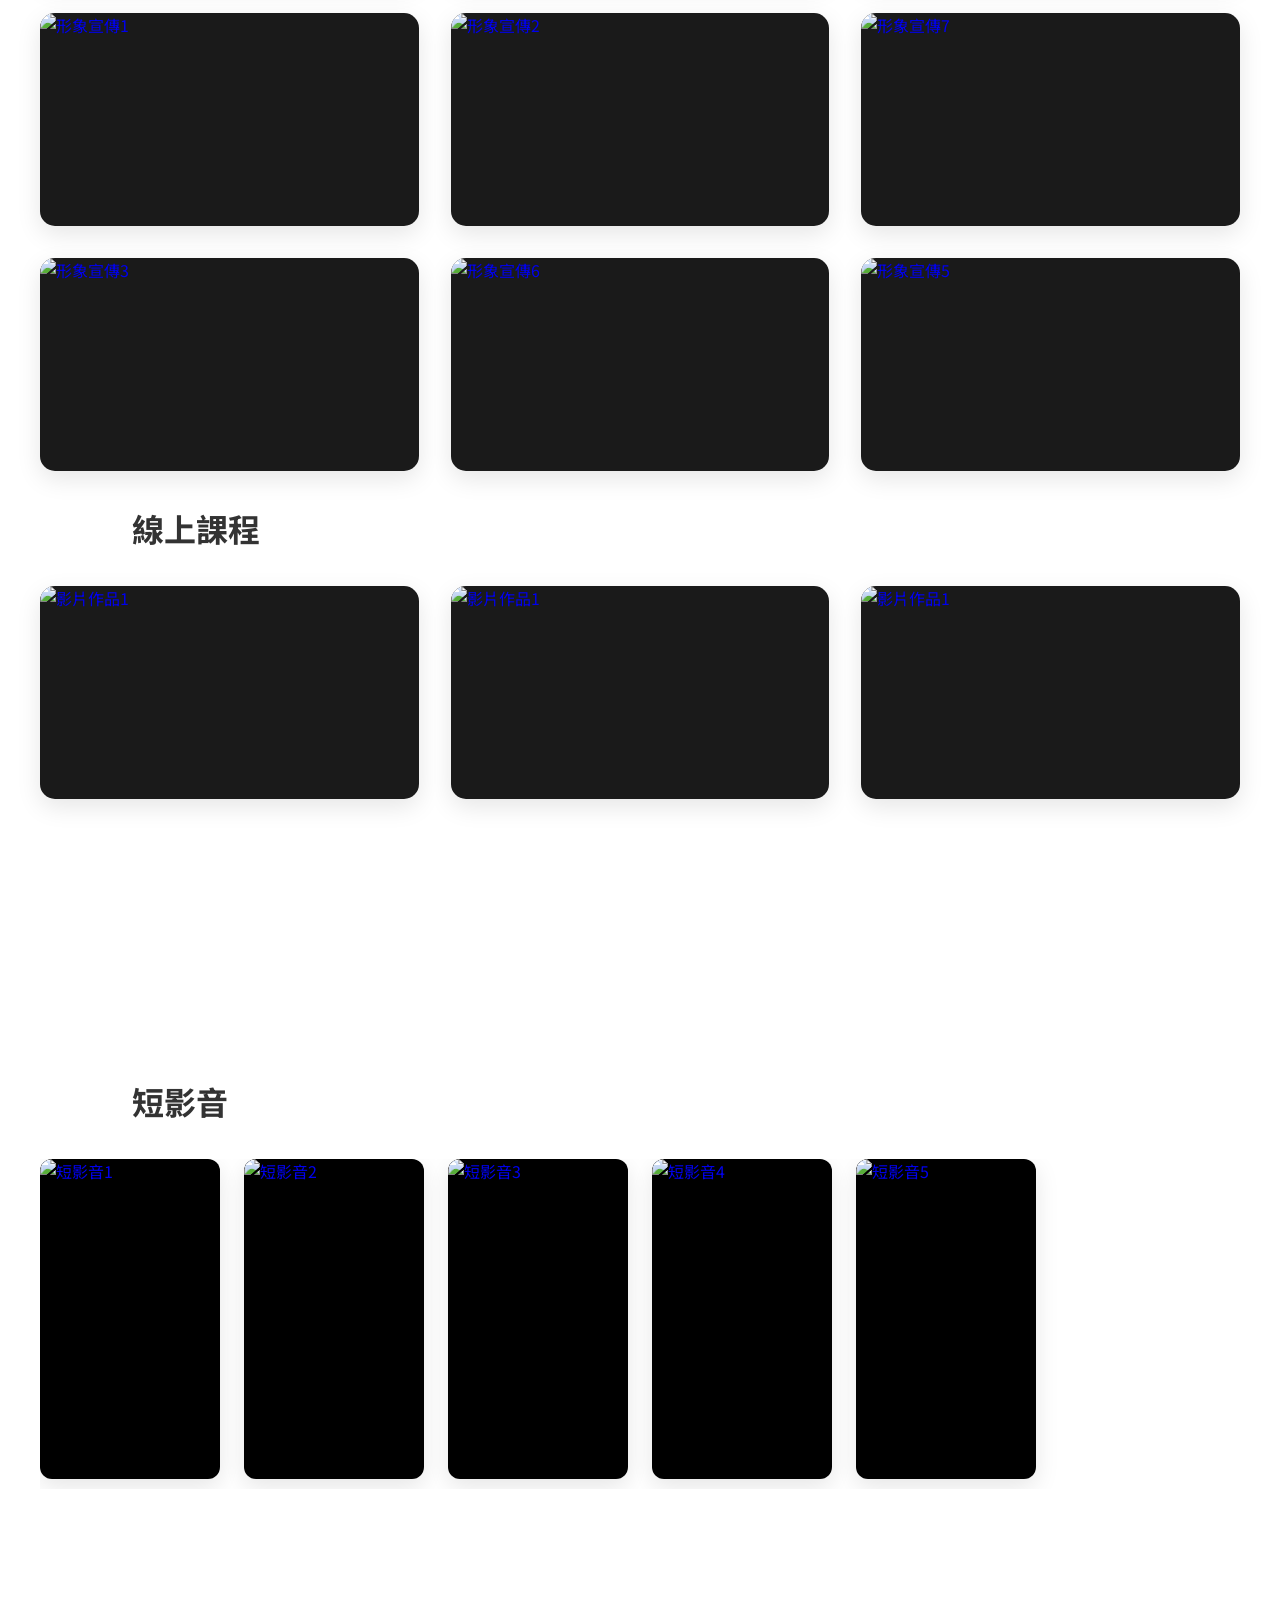
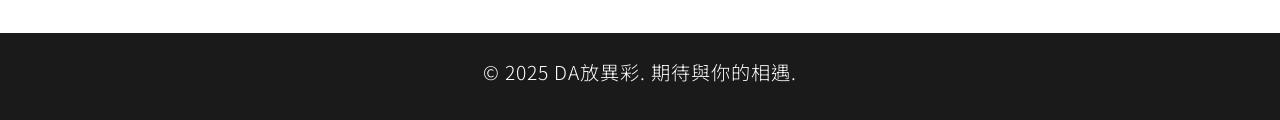
==== commit e950da14: "Add files via upload" ====
--- a/index.html
+++ b/index.html
@@ -3,511 +3,650 @@
 <head>
     <meta charset="UTF-8">
     <meta name="viewport" content="width=device-width, initial-scale=1.0">
-    <title>DA放異采</title>
+    <title>DA放異彩</title>
     <link rel="stylesheet" href="styles.css">
     <link href="https://fonts.googleapis.com/css2?family=Noto+Sans+TC:wght@300;400;500;700&display=swap" rel="stylesheet">
-    <link rel="stylesheet" href="https://cdnjs.cloudflare.com/ajax/libs/font-awesome/6.0.0/css/all.min.css">
+    
 </head>
 <body>
-    <!-- 導航欄 -->
-    <nav class="navbar">
-        <div class="nav-container">
-            <div class="nav-logo">
-                <a href="https://velvety-kataifi-599443.netlify.app">
-                <img src="images/logo/logo.png"  alt="DA放異采 Logo" class="nav-logo-img">
+    <!-- 導航列 -->
+    <nav>
+        <div class="nav-left">
+            <div class="logo">DA放異彩</div>
+        </div>
+        <div class="nav-right">
+            <div class="menu-toggle">
+                <span></span>
+                <span></span>
+                <span></span>
+            </div>
+            <ul>
+                <li><a href="#home">首頁</a></li>
+                <li><a href="#interview">訪談影片</a></li>
+                <li><a href="#activity">活動紀錄</a></li>
+                <li><a href="#business">商業形象</a></li>
+                <li><a href="#online">線上課程</a></li>
+                <li><a href="#short-video">短影音</a></li>
+                <li><a href="#contact">聯絡我們</a></li>
+            </ul>
+        </div>
+    </nav>
+
+    <main>
+    <!-- 幻燈片區域 -->
+    <div class="slidebackground" id="home">
+        <div class="slideshow">
+            <div class="slide active">
+                <img src="images/Cover/1_Act.jpg" alt="作品展示1">
+                <div class="slide-content">
+                    <h2>活動紀錄</h2>
+                    <p>捕捉笑容，延續意義</p>
+                </div>
+            </div>
+
+            <div class="slide">
+                <img src="images/Cover/2_Act.jpg" alt="作品展示2">
+                <div class="slide-content">
+                    <h2>活動紀錄</h2>
+                    <p>捕捉笑容，延續意義</p>
+                </div>
+            </div>
+
+            <div class="slide">
+                <img src="images/Cover/3_Act.jpg" alt="作品展示3">
+                <div class="slide-content">
+                    <h2>活動紀錄</h2>
+                    <p>捕捉笑容，延續意義</p>
+                </div>
+            </div>
+
+            <div class="slide">
+                <img src="images/Cover/4_Act.jpg" alt="作品展示4">
+                <div class="slide-content">
+                    <h2>活動紀錄</h2>
+                    <p>捕捉笑容，延續意義</p>
+                </div>
+            </div>
+            
+            <div class="slide">
+                <img src="images/Cover/8_Act.jpg" alt="作品展示5">
+                <div class="slide-content">
+                    <h2>活動紀錄</h2>
+                    <p>捕捉笑容，延續意義</p>
+                </div>
+            </div>
+
+            <div class="slide">
+                <img src="images/Cover/9_Act.jpg" alt="作品展示6">
+                <div class="slide-content">
+                    <h2>活動紀錄</h2>
+                    <p>捕捉笑容，延續意義</p>
+                </div>
+            </div>
+
+            <div class="slide">
+                <img src="images/Cover/5_Int.jpg" alt="作品展示7">
+                <div class="slide-content">
+                    <h2>訪談影片</h2>
+                    <p>訴說真實，傳遞力量</p>
+                </div>
+            </div>
+
+            <div class="slide">
+                <img src="images/Cover/6_Bus.jpg" alt="作品展示8">
+                <div class="slide-content">
+                    <h2>商業形象宣傳</h2>
+                    <p>形象清晰，品牌出眾</p>
+                </div>
+            </div>
+
+            <div class="slide">
+                <img src="images/Cover/7_Bus.jpg" alt="作品展示9">
+                <div class="slide-content">
+                    <h2>商業形象宣傳</h2>
+                    <p>形象清晰，品牌出眾</p>
+                </div>
+            </div>
+
+            <div class="slide">
+                <img src="images/Cover/10on-line.jpg" alt="作品展示10">
+                <div class="slide-content">
+                    <h2>線上課程</h2>
+                    <p>專業教學，學習提升</p>
+                </div>
+            </div>
+
+            <div class="slide">
+                <img src="images/Cover/11on-line.jpg" alt="作品展示11">
+                <div class="slide-content">
+                    <h2>線上課程</h2>
+                    <p>專業教學，學習提升</p>
+                </div>
+            </div>
+
+        </div>
+    </div>
+
+    <!-- 聯絡表單 -->
+    <section class="contact" id="contact">
+        <div class="contact-container">
+            <h2>聯絡我們</h2>
+            <div class="social-links">
+                <a href="https://mail.google.com/mail/?view=cm&to=ben880105@gmail.com" target="_blank" class="social-link email">
+                    <img src="https://cdn-icons-png.flaticon.com/512/281/281769.png" alt="Email">
+                    <span>Email</span>
                 </a>
-                <h2>DA放異采</h2>
-            </div>
-            <ul class="nav-menu">
-                <li class="nav-item">
-                    <a href="#home" class="nav-link">首頁</a>
-                </li>
-                <li class="nav-item">
-                    <a href="#portfolio" class="nav-link">作品集</a>
-                </li>
-                <li class="nav-item">
-                    <a href="#about" class="nav-link">關於我</a>
-                </li>
-                <li class="nav-item">
-                    <a href="#blog" class="nav-link">部落格</a>
-                </li>
-                <li class="nav-item">
-                    <a href="#contact" class="nav-link">聯絡我</a>
-                </li>
-            </ul>
-            <div class="hamburger">
-                <span class="bar"></span>
-                <span class="bar"></span>
-                <span class="bar"></span>
-            </div>
-        </div>
-    </nav>
-
-    <!-- 首頁區塊 -->
-    <section id="home" class="hero">
-        <!-- 影片背景 -->
-        <div class="hero-video-background">
-            <video autoplay muted loop playsinline>
-                <source src="videos/hero-video.mp4" type="video/mp4">
-                <!-- <source src="videos/hero-video.webm" type="video/webm"> -->
-                <!-- 如果影片無法播放，顯示後備圖片 -->
-                <img src="images/hero/hero-fallback.jpg" alt="攝影背景">
-            </video>
-            <div class="video-overlay"></div>
-        </div>
+            </div>
+
+            <div class="social-links">
+                <a href="https://www.instagram.com/ben880105" target="_blank"><i class="fab fa-instagram"></i></a>
+                <a href="https://www.youtube.com/playlist?list=PLgmuH1hElc4mEd-hsahZ-EmPVDFvkMx-7" target="_blank"><i class="fab fa-youtube"></i></a>
+                <a href="mailto:ben880105@gmail.com"><i class="fas fa-envelope"></i></a>
+            </div>
+
+        </div>
+    </section>
+    
+    <!-- 作品集區域 -->
+    <section id="portfolio" class="portfolio">
+        <h1>作品集</h1>
         
-        <div class="hero-content">
-            <h1 class="hero-title">留下的不只是影像<br>而是記憶</h1>
-            <p class="hero-subtitle">訪談影片｜ 活動紀錄｜商業形象｜線上課程｜短影音｜</p>
-            <div class="hero-buttons">
-                <a href="#portfolio" class="btn btn-primary">查看作品</a>
-                <a href="#contact" class="btn btn-secondary">聯絡我</a>
-            </div>
-        </div>
+        <div class="portfolio-category" id="interview">
+            <!-- 訪談影片-1 -->
+            <h3 class="subtitle">訪談影片</h3>
+            <div class="portfolio-grid">
+                <div class="portfolio-item">
+                    <a href="https://www.youtube.com/watch?v=6xliQArh3ZE" target="_blank" class="video-thumbnail" data-video-id="dGkNKYbQ1fA">
+                        <img src="https://img.youtube.com/vi/6xliQArh3ZE/maxresdefault.jpg" alt="影片作品1">
+                        <div class="play-button">
+                            <svg viewBox="0 0 24 24">
+                                <path d="M8 5v14l11-7z" fill="white"/>
+                            </svg>
+                        </div>
+                    </a>
+                    <div class="portfolio-item-overlay">
+                        <h3>母佑會羅蘭青少年中心</h3>
+                        <p>兒少服務</p>
+                    </div>
+                </div>
+
+                <!-- <div class="portfolio-item">
+                    <a href="https://youtu.be/dGkNKYbQ1fA" target="_blank" class="video-thumbnail" data-video-id="dGkNKYbQ1fA">
+                        <img src="https://img.youtube.com/vi/dGkNKYbQ1fA/maxresdefault.jpg" alt="影片作品1">
+                        <div class="play-button">
+                            <svg viewBox="0 0 24 24">
+                                <path d="M8 5v14l11-7z" fill="white"/>
+                            </svg>
+                        </div>
+                    </a>
+                    <div class="portfolio-item-overlay">
+                        <h3>影片標題1</h3>
+                        <p>影片描述1</p>
+                    </div>
+                </div>
+
+                <div class="portfolio-item">
+                    <a href="https://youtu.be/dGkNKYbQ1fA" target="_blank" class="video-thumbnail" data-video-id="dGkNKYbQ1fA">
+                        <img src="https://img.youtube.com/vi/dGkNKYbQ1fA/maxresdefault.jpg" alt="影片作品1">
+                        <div class="play-button">
+                            <svg viewBox="0 0 24 24">
+                                <path d="M8 5v14l11-7z" fill="white"/>
+                            </svg>
+                        </div>
+                    </a>
+                    <div class="portfolio-item-overlay">
+                        <h3>影片標題1</h3>
+                        <p>影片描述1</p>
+                    </div>
+                </div>
+
+                <div class="portfolio-item">
+                    <a href="https://youtu.be/dGkNKYbQ1fA" target="_blank" class="video-thumbnail" data-video-id="dGkNKYbQ1fA">
+                        <img src="https://img.youtube.com/vi/dGkNKYbQ1fA/maxresdefault.jpg" alt="影片作品1">
+                        <div class="play-button">
+                            <svg viewBox="0 0 24 24">
+                                <path d="M8 5v14l11-7z" fill="white"/>
+                            </svg>
+                        </div>
+                    </a>
+                    <div class="portfolio-item-overlay">
+                        <h3>影片標題1</h3>
+                        <p>影片描述1</p>
+                    </div>
+                </div>
+
+                <div class="portfolio-item">
+                    <a href="https://youtu.be/dGkNKYbQ1fA" target="_blank" class="video-thumbnail" data-video-id="dGkNKYbQ1fA">
+                        <img src="https://img.youtube.com/vi/dGkNKYbQ1fA/maxresdefault.jpg" alt="影片作品1">
+                        <div class="play-button">
+                            <svg viewBox="0 0 24 24">
+                                <path d="M8 5v14l11-7z" fill="white"/>
+                            </svg>
+                        </div>
+                    </a>
+                    <div class="portfolio-item-overlay">
+                        <h3>影片標題1</h3>
+                        <p>影片描述1</p>
+                    </div>
+                </div> -->
+        </div>
+
+        <div class="portfolio-category" id="activity">
+            <!-- 活動紀錄-2 -->
+            <h3 class="subtitle">活動紀錄</h3>
+            <div class="portfolio-grid">
+                <div class="portfolio-item">
+                    <a href="https://www.youtube.com/watch?v=SIuDZzOpto4" target="_blank" class="video-thumbnail" data-video-id="SIuDZzOpto4">
+                        <img src="images/Portfolio/1.jpg" alt="活動紀錄1">
+                        <div class="play-button">
+                            <svg viewBox="0 0 24 24">
+                                <path d="M8 5v14l11-7z" fill="white"/>
+                            </svg>
+                        </div>
+                    </a>
+                    <div class="portfolio-item-overlay">
+                        <h3>母佑會羅蘭青少年中心</h3>
+                        <p>生命體驗營Day 2 & 3</p>
+                    </div>
+                </div>                
+
+                <div class="portfolio-item">
+                    <a href="https://www.youtube.com/watch?v=O8tijVzUBh4" target="_blank" class="video-thumbnail" data-video-id="O8tijVzUBh4">
+                        <img src="images/Portfolio/3.jpg" alt="活動紀錄3">
+                        <div class="play-button">
+                            <svg viewBox="0 0 24 24">
+                                <path d="M8 5v14l11-7z" fill="white"/>
+                            </svg>
+                        </div>
+                    </a>
+                    <div class="portfolio-item-overlay">
+                        <h3>母佑會羅蘭青少年中心</h3>
+                        <p>悠然山莊青年志工服務</p>
+                    </div>
+                </div>
+
+                <div class="portfolio-item">
+                    <a href="https://www.youtube.com/watch?v=ktVPlFQ2qkc" target="_blank" class="video-thumbnail" data-video-id="ktVPlFQ2qkc">
+                        <img src="images/Portfolio/4.jpg" alt="活動紀錄4">
+                        <div class="play-button">
+                            <svg viewBox="0 0 24 24">
+                                <path d="M8 5v14l11-7z" fill="white"/>
+                            </svg>
+                        </div>
+                    </a>
+                    <div class="portfolio-item-overlay">
+                        <h3>母佑會羅蘭青少年中心</h3>
+                        <p>生命體驗營Day 1</p>
+                    </div>
+                </div>
+
+                <div class="portfolio-item">
+                    <a href="https://www.youtube.com/watch?v=4LwhGL3MNfU" target="_blank" class="video-thumbnail" data-video-id="4LwhGL3MNfU">
+                        <img src="https://img.youtube.com/vi/4LwhGL3MNfU/maxresdefault.jpg" alt="活動紀錄5">
+                        <div class="play-button">
+                            <svg viewBox="0 0 24 24">
+                                <path d="M8 5v14l11-7z" fill="white"/>
+                            </svg>
+                        </div>
+                    </a>
+                    <div class="portfolio-item-overlay">
+                        <h3>母佑會羅蘭青少年中心</h3>
+                        <p>墾丁海域訓練</p>
+                    </div>
+                </div>
+
+                <div class="portfolio-item">
+                    <a href="https://www.youtube.com/watch?v=TwQiP0fm8-8" target="_blank" class="video-thumbnail" data-video-id="TwQiP0fm8-8">
+                        <img src="https://img.youtube.com/vi/TwQiP0fm8-8/maxresdefault.jpg" alt="影片作品6">
+                        <div class="play-button">
+                            <svg viewBox="0 0 24 24">
+                                <path d="M8 5v14l11-7z" fill="white"/>
+                            </svg>
+                        </div>
+                    </a>
+                    <div class="portfolio-item-overlay">
+                        <h3>母佑會羅蘭青少年中心</h3>
+                        <p>無米樂親子遊</p>
+                    </div>
+                </div>
+                
+                <div class="portfolio-item">
+                    <a href="https://www.youtube.com/watch?v=04Z2DeHjrFw" target="_blank" class="video-thumbnail" data-video-id="04Z2DeHjrFw">
+                        <img src="https://img.youtube.com/vi/04Z2DeHjrFw/maxresdefault.jpg" alt="影片作品6">
+                        <div class="play-button">
+                            <svg viewBox="0 0 24 24">
+                                <path d="M8 5v14l11-7z" fill="white"/>
+                            </svg>
+                        </div>
+                    </a>
+                    <div class="portfolio-item-overlay">
+                        <h3>母佑會羅蘭青少年中心</h3>
+                        <p>台南龍崎青銀外展</p>
+                    </div>
+                </div>
+
+                <div class="portfolio-item">
+                    <a href="https://www.youtube.com/watch?v=23z2tkyX9lU" target="_blank" class="video-thumbnail" data-video-id="23z2tkyX9lU">
+                        <img src="https://img.youtube.com/vi/23z2tkyX9lU/maxresdefault.jpg" alt="影片作品6">
+                        <div class="play-button">
+                            <svg viewBox="0 0 24 24">
+                                <path d="M8 5v14l11-7z" fill="white"/>
+                            </svg>
+                        </div>
+                    </a>
+                    <div class="portfolio-item-overlay">
+                        <h3>母佑會羅蘭青少年中心</h3>
+                        <p>排球共融友誼賽</p>
+                    </div>
+                </div>
+
+            </div>
+        </div>
+
+        <div class="portfolio-category" id="business">
+            <!-- 商業形象-3 -->
+            <h3 class="subtitle">商業形象</h3>
+            <div class="portfolio-grid">
+                
+                <div class="portfolio-item">
+                    <a href="https://www.youtube.com/watch?v=nz-SkaDuHrM" target="_blank" class="video-thumbnail" data-video-id="nz-SkaDuHrM">
+                        <img src="https://img.youtube.com/vi/nz-SkaDuHrM/maxresdefault.jpg" alt="活動紀錄2">
+                        <div class="play-button">
+                            <svg viewBox="0 0 24 24">
+                                <path d="M8 5v14l11-7z" fill="white"/>
+                            </svg>
+                        </div>
+                    </a>
+                    <div class="portfolio-item-overlay">
+                        <h3>膺傑表揚會</h3>
+                        <p>葡眾企業股份有限公司</p>
+                    </div>
+                </div>
+
+                <div class="portfolio-item">
+                    <a href="https://www.youtube.com/watch?v=2sLUsDJDeqI" target="_blank" class="video-thumbnail" data-video-id="2sLUsDJDeqI">
+                        <img src="https://img.youtube.com/vi/2sLUsDJDeqI/maxresdefault.jpg" alt="形象宣傳4">    
+                        <div class="play-button">
+                            <svg viewBox="0 0 24 24">
+                                <path d="M8 5v14l11-7z" fill="white"/>
+                            </svg>
+                        </div>
+                    </a>
+                    <div class="portfolio-item-overlay">
+                        <h3>甜點成品形象短片</h3>
+                        <p>可可奶酪</p>
+                    </div>
+                </div>
+
+                <div class="portfolio-item">
+                    <a href="https://www.youtube.com/watch?v=V4nTyhuNc6c" target="_blank" class="video-thumbnail" data-video-id="V4nTyhuNc6c">
+                        <img src="https://img.youtube.com/vi/V4nTyhuNc6c/maxresdefault.jpg" alt="形象宣傳8">    
+                        <div class="play-button">
+                            <svg viewBox="0 0 24 24">
+                                <path d="M8 5v14l11-7z" fill="white"/>
+                            </svg>
+                        </div>
+                    </a>
+                    <div class="portfolio-item-overlay">
+                        <h3>麥麥禮盒</h3>
+                        <p>麥田金鳳凰酥</p>
+                    </div>
+                </div>
+                
+                <div class="portfolio-item">
+                    <a href="https://www.youtube.com/watch?v=CWrAS4uqjvE" target="_blank" class="video-thumbnail" data-video-id="CWrAS4uqjvE">
+                        <img src="https://img.youtube.com/vi/CWrAS4uqjvE/maxresdefault.jpg" alt="形象宣傳1">
+                        <div class="play-button">
+                            <svg viewBox="0 0 24 24">
+                                <path d="M8 5v14l11-7z" fill="white"/>
+                            </svg>
+                        </div>
+                    </a>
+                    <div class="portfolio-item-overlay">
+                        <h3>甜點成品形象短片</h3>
+                        <p>布列塔尼酥</p>
+                    </div>
+                </div>
+
+                <div class="portfolio-item">
+                    <a href="https://www.youtube.com/watch?v=0MdisXOZ8v4" target="_blank" class="video-thumbnail" data-video-id="0MdisXOZ8v4">
+                        <img src="https://img.youtube.com/vi/0MdisXOZ8v4/maxresdefault.jpg" alt="形象宣傳2">
+                        <div class="play-button">
+                            <svg viewBox="0 0 24 24">
+                                <path d="M8 5v14l11-7z" fill="white"/>
+                            </svg>
+                        </div>
+                    </a>
+                    <div class="portfolio-item-overlay">
+                        <h3>甜點成品形象短片</h3>
+                        <p>草莓重乳酪蛋糕</p>
+                    </div>
+                </div>
+
+                <div class="portfolio-item">
+                    <a href="https://www.youtube.com/watch?v=20z7V10HsoE" target="_blank" class="video-thumbnail" data-video-id="20z7V10HsoE">
+                        <img src="https://img.youtube.com/vi/20z7V10HsoE/maxresdefault.jpg" alt="形象宣傳7">    
+                        <div class="play-button">
+                            <svg viewBox="0 0 24 24">
+                                <path d="M8 5v14l11-7z" fill="white"/>
+                            </svg>
+                        </div>
+                    </a>
+                    <div class="portfolio-item-overlay">
+                        <h3>甜點成品形象短片</h3>
+                        <p>棗泥核桃糖</p>
+                    </div>
+                </div>
+
+                <div class="portfolio-item">
+                    <a href="https://www.youtube.com/watch?v=459p_bn4U3k" target="_blank" class="video-thumbnail" data-video-id="459p_bn4U3k">
+                        <img src="https://img.youtube.com/vi/459p_bn4U3k/maxresdefault.jpg" alt="形象宣傳3">    
+                        <div class="play-button">
+                            <svg viewBox="0 0 24 24">
+                                <path d="M8 5v14l11-7z" fill="white"/>
+                            </svg>
+                        </div>
+                    </a>
+                    <div class="portfolio-item-overlay">
+                        <h3>甜點成品形象短片</h3>
+                        <p>奧蘭朵脆餅</p>
+                    </div>
+                </div>
+
+                <div class="portfolio-item">
+                    <a href="https://www.youtube.com/watch?v=DtD8iSOLbls" target="_blank" class="video-thumbnail" data-video-id="DtD8iSOLbls">
+                        <img src="https://img.youtube.com/vi/DtD8iSOLbls/maxresdefault.jpg" alt="形象宣傳6">    
+                        <div class="play-button">
+                            <svg viewBox="0 0 24 24">
+                                <path d="M8 5v14l11-7z" fill="white"/>
+                            </svg>
+                        </div>
+                    </a>
+                    <div class="portfolio-item-overlay">
+                        <h3>甜點成品形象短片</h3>
+                        <p>雙色乳酪條</p>
+                    </div>
+                </div>
+
+                <div class="portfolio-item">
+                    <a href="https://www.youtube.com/watch?v=1k9pxlpgxjk" target="_blank" class="video-thumbnail" data-video-id="1k9pxlpgxjk">
+                        <img src="https://img.youtube.com/vi/1k9pxlpgxjk/maxresdefault.jpg" alt="形象宣傳5">    
+                        <div class="play-button">
+                            <svg viewBox="0 0 24 24">
+                                <path d="M8 5v14l11-7z" fill="white"/>
+                            </svg>
+                        </div>
+                    </a>
+                    <div class="portfolio-item-overlay">
+                        <h3>甜點成品形象短片</h3>
+                        <p>黑糖脆腰果</p>
+                    </div>
+                </div>                
+
+        </div>
+
+        <div class="portfolio-category" id="online">
+            <!-- 線上課程-4 -->
+            <h3 class="subtitle">線上課程</h3>
+            <div class="portfolio-grid">
+                <div class="portfolio-item">
+                    <a href="https://www.youtube.com/watch?v=lwSDWgx2KNc" target="_blank" class="video-thumbnail" data-video-id="lwSDWgx2KNc">
+                        <img src="https://img.youtube.com/vi/lwSDWgx2KNc/maxresdefault.jpg" alt="影片作品1">
+                        <div class="play-button">
+                            <svg viewBox="0 0 24 24">
+                                <path d="M8 5v14l11-7z" fill="white"/>
+                            </svg>
+                        </div>
+                    </a>
+                    <div class="portfolio-item-overlay">
+                        <h3>麥麥廚房</h3>
+                        <p>鳳梨酥營業版配方</p>
+                    </div>
+                </div>
+
+                <div class="portfolio-item">
+                    <a href="https://www.youtube.com/watch?v=jUmLAfEEnd8" target="_blank" class="video-thumbnail" data-video-id="jUmLAfEEnd8">
+                        <img src="https://img.youtube.com/vi/jUmLAfEEnd8/maxresdefault.jpg" alt="影片作品1">
+                        <div class="play-button">
+                            <svg viewBox="0 0 24 24">
+                                <path d="M8 5v14l11-7z" fill="white"/>
+                            </svg>
+                        </div>
+                    </a>
+                    <div class="portfolio-item-overlay">
+                        <h3>麥麥廚房</h3>
+                        <p>鳳梨酥營業版配方</p>
+                    </div>
+                </div>
+
+                <div class="portfolio-item">
+                    <a href="https://www.youtube.com/watch?v=zQTlWs3xQG4" target="_blank" class="video-thumbnail" data-video-id="zQTlWs3xQG4">
+                        <img src="https://img.youtube.com/vi/zQTlWs3xQG4/maxresdefault.jpg" alt="影片作品1">
+                        <div class="play-button">
+                            <svg viewBox="0 0 24 24">
+                                <path d="M8 5v14l11-7z" fill="white"/>
+                            </svg>
+                        </div>
+                    </a>
+                    <div class="portfolio-item-overlay">
+                        <h3>麥麥預告片</h3>
+                        <p>韓式手工糖果專修班</p>
+                    </div>
+                </div>
+
+        </div>
+
+        <div class="portfolio-category short-video" id="short-video">
+            <!-- 短影音-5 -->
+            <h3 class="subtitle">短影音</h3>
+            <div class="portfolio-grid">
+                <div class="portfolio-item">
+                    <a href="https://www.youtube.com/watch?v=1KM_mO236NA" target="_blank" class="video-thumbnail" data-video-id="1KM_mO236NA">
+                        <img src="https://img.youtube.com/vi/1KM_mO236NA/maxresdefault.jpg" alt="短影音1">
+                        <div class="play-button">
+                            <svg viewBox="0 0 24 24">
+                                <path d="M8 5v14l11-7z" fill="white"/>
+                            </svg>
+                        </div>
+                    </a>
+                    <div class="portfolio-item-overlay">
+                        <h3>個人行銷短影</h3>
+                        <p>生日蛋糕_Highlight Video</p>
+                    </div>
+                </div>
+                
+                <div class="portfolio-item">
+                    <a href="https://www.youtube.com/watch?v=mZ0Bxc6wtkE" target="_blank" class="video-thumbnail" data-video-id="mZ0Bxc6wtkE">
+                        <img src="https://img.youtube.com/vi/mZ0Bxc6wtkE/maxresdefault.jpg" alt="短影音2">
+                        <div class="play-button">
+                            <svg viewBox="0 0 24 24">
+                                <path d="M8 5v14l11-7z" fill="white"/>
+                            </svg>
+                        </div>
+                    </a>
+                    <div class="portfolio-item-overlay">
+                        <h3>個人行銷短影</h3>
+                        <p>業務日常_尋冰之旅Vlog1</p>
+                    </div>
+                </div>
+
+                <div class="portfolio-item">
+                    <a href="https://www.youtube.com/watch?v=mr63lVGcPlw" target="_blank" class="video-thumbnail" data-video-id="mr63lVGcPlw">
+                        <img src="https://img.youtube.com/vi/mr63lVGcPlw/maxresdefault.jpg" alt="短影音3">
+                        <div class="play-button">
+                            <svg viewBox="0 0 24 24">
+                                <path d="M8 5v14l11-7z" fill="white"/>
+                            </svg>
+                        </div>
+                    </a>
+                    <div class="portfolio-item-overlay">
+                        <h3>母佑會羅蘭青少年中心</h3>
+                        <p>暑期Vlog4</p>
+                    </div>
+                </div>
+
+                <div class="portfolio-item">
+                    <a href="https://www.youtube.com/watch?v=qfcv0CGgVt0" target="_blank" class="video-thumbnail" data-video-id="qfcv0CGgVt0">
+                        <img src="https://img.youtube.com/vi/qfcv0CGgVt0/maxresdefault.jpg" alt="短影音4">
+                        <div class="play-button">
+                            <svg viewBox="0 0 24 24">
+                                <path d="M8 5v14l11-7z" fill="white"/>
+                            </svg>
+                        </div>
+                    </a>
+                    <div class="portfolio-item-overlay">
+                        <h3>母佑會羅蘭青少年中心</h3>
+                        <p>暑期Vlog3</p>
+                    </div>
+                </div>
+
+                <div class="portfolio-item">
+                    <a href="https://www.youtube.com/shorts/dIIXsOgEvpk?feature=share" target="_blank" class="video-thumbnail" data-video-id="dIIXsOgEvpk">
+                        <img src="https://img.youtube.com/vi/dIIXsOgEvpk/maxresdefault.jpg" alt="短影音5">
+                        <div class="play-button">
+                            <svg viewBox="0 0 24 24">
+                                <path d="M8 5v14l11-7z" fill="white"/>
+                            </svg>
+                        </div>
+                    </a>
+                    <div class="portfolio-item-overlay">
+                        <h3>個人行銷短影</h3>
+                        <p>IF服務生隨叫隨到_Full Video</p>
+                    </div>
+                </div>
+
+            </div>
+        </div>
+
+        
+
     </section>
-
-    <!-- 作品集區塊 -->
-    <section id="portfolio" class="portfolio">
-        <div class="container">
-            <h2 class="section-title">作品集</h2>
-            <div class="portfolio-filters">
-                <button class="filter-btn active" data-filter="all">推薦</button>
-                <button class="filter-btn" data-filter="interview">訪談影片</button>
-                <button class="filter-btn" data-filter="event">活動紀錄</button>
-                <button class="filter-btn" data-filter="brand">商業形象</button>
-                <button class="filter-btn" data-filter="course">線上課程</button>
-                <button class="filter-btn" data-filter="short">短影音</button>
-            </div>
-            <div class="portfolio-grid">
-                <div class="portfolio-item" data-category="interview" data-video-url="https://www.youtube.com/watch?v=6xliQArh3ZE">
-                    <div class="portfolio-image">
-                        <img src="images/Portfolio/portrait/portrait-1.jpg" alt="人像作品 1" loading="lazy">
-                    </div>
-                    <div class="portfolio-overlay">
-                        <h3>訪談影片</h3>
-                        <p>採訪/人物專訪</p>
-                        <span class="play-badge"><i class="fas fa-play"></i></span>
-                    </div>
-                </div>
-                <div class="portfolio-item" data-category="event" data-video-url="https://www.youtube.com/watch?v=SIuDZzOpto4">
-                    <div class="portfolio-image">
-                        <img src="images/Portfolio/landscape/landscape - 1.jpg" alt="風景作品 1" loading="lazy">
-                    </div>
-                    <div class="portfolio-overlay">
-                        <h3>活動紀錄</h3>
-                        <p>現場活動精彩剪影</p>
-                        <span class="play-badge"><i class="fas fa-play"></i></span>
-                    </div>
-                </div>
-                <div class="portfolio-item" data-category="brand" data-video-url="https://www.youtube.com/watch?v=nz-SkaDuHrM">
-                    <div class="portfolio-image">
-                        <img src="images/Portfolio/commercial/commercial - 1.jpg" alt="商業作品 1" loading="lazy">
-                    </div>
-                    <div class="portfolio-overlay">
-                        <h3>商業形象</h3>
-                        <p>品牌/企業形象影片</p>
-                        <span class="play-badge"><i class="fas fa-play"></i></span>
-                    </div>
-                </div>
-                
-                <div class="portfolio-item" data-category="event" data-video-url="https://www.youtube.com/watch?v=O8tijVzUBh4">
-                    <div class="portfolio-image">
-                        <img src="images/Portfolio/landscape/landscape - 2.jpg" alt="風景作品 2" loading="lazy">
-                    </div>
-                    <div class="portfolio-overlay">
-                        <h3>活動紀錄</h3>
-                        <p>城市/展演/路跑</p>
-                        <span class="play-badge"><i class="fas fa-play"></i></span>
-                    </div>
-                </div>
-                <div class="portfolio-item" data-category="brand" data-video-url="https://www.youtube.com/watch?v=2sLUsDJDeqI">
-                    <div class="portfolio-image">
-                        <img src="images/Portfolio/commercial/commercial - 2.jpg" alt="商業作品 2" loading="lazy">
-                    </div>
-                    <div class="portfolio-overlay">
-                        <h3>商業形象</h3>
-                        <p>企業形象/廣告</p>
-                        <span class="play-badge"><i class="fas fa-play"></i></span>
-                    </div>
-                </div>
-                <div class="portfolio-item" data-category="course" data-video-url="https://www.youtube.com/watch?v=lwSDWgx2KNc">
-                    <div class="portfolio-image">
-                        <div class="image-placeholder"><i class="fas fa-chalkboard-teacher"></i></div>
-                    </div>
-                    <div class="portfolio-overlay">
-                        <h3>線上課程</h3>
-                        <p>教學課程/示範影片</p>
-                        <span class="play-badge"><i class="fas fa-play"></i></span>
-                    </div>
-                </div>
-                <div class="portfolio-item" data-category="short" data-video-url="https://www.youtube.com/watch?v=1KM_mO236NA">
-                    <div class="portfolio-image">
-                        <div class="image-placeholder"><i class="fas fa-video"></i></div>
-                    </div>
-                    <div class="portfolio-overlay">
-                        <h3>短影音</h3>
-                        <p>Reels/Shorts/TikTok</p>
-                        <span class="play-badge"><i class="fas fa-play"></i></span>
-                    </div>
-                </div>
-                <!-- 追加：活動紀錄其餘影片 -->
-                <div class="portfolio-item" data-category="event" data-video-url="https://www.youtube.com/watch?v=ktVPlFQ2qkc">
-                    <div class="portfolio-image">
-                        <div class="image-placeholder"><i class="fas fa-calendar-check"></i></div>
-                    </div>
-                    <div class="portfolio-overlay">
-                        <h3>活動紀錄</h3>
-                        <p>現場活動精彩剪影</p>
-                        <span class="play-badge"><i class="fas fa-play"></i></span>
-                    </div>
-                </div>
-                <div class="portfolio-item" data-category="event" data-video-url="https://www.youtube.com/watch?v=4LwhGL3MNfU">
-                    <div class="portfolio-image">
-                        <div class="image-placeholder"><i class="fas fa-calendar-check"></i></div>
-                    </div>
-                    <div class="portfolio-overlay">
-                        <h3>活動紀錄</h3>
-                        <p>現場活動精彩剪影</p>
-                        <span class="play-badge"><i class="fas fa-play"></i></span>
-                    </div>
-                </div>
-                <div class="portfolio-item" data-category="event" data-video-url="https://www.youtube.com/watch?v=TwQiP0fm8-8">
-                    <div class="portfolio-image">
-                        <div class="image-placeholder"><i class="fas fa-calendar-check"></i></div>
-                    </div>
-                    <div class="portfolio-overlay">
-                        <h3>活動紀錄</h3>
-                        <p>現場活動精彩剪影</p>
-                        <span class="play-badge"><i class="fas fa-play"></i></span>
-                    </div>
-                </div>
-                <div class="portfolio-item" data-category="event" data-video-url="https://www.youtube.com/watch?v=04Z2DeHjrFw">
-                    <div class="portfolio-image">
-                        <div class="image-placeholder"><i class="fas fa-calendar-check"></i></div>
-                    </div>
-                    <div class="portfolio-overlay">
-                        <h3>活動紀錄</h3>
-                        <p>現場活動精彩剪影</p>
-                        <span class="play-badge"><i class="fas fa-play"></i></span>
-                    </div>
-                </div>
-                <div class="portfolio-item" data-category="event" data-video-url="https://www.youtube.com/watch?v=23z2tkyX9lU">
-                    <div class="portfolio-image">
-                        <div class="image-placeholder"><i class="fas fa-calendar-check"></i></div>
-                    </div>
-                    <div class="portfolio-overlay">
-                        <h3>活動紀錄</h3>
-                        <p>現場活動精彩剪影</p>
-                        <span class="play-badge"><i class="fas fa-play"></i></span>
-                    </div>
-                </div>
-
-                <!-- 追加：商業形象其餘影片 -->
-                <div class="portfolio-item" data-category="brand" data-video-url="https://www.youtube.com/watch?v=V4nTyhuNc6c">
-                    <div class="portfolio-image">
-                        <div class="image-placeholder"><i class="fas fa-briefcase"></i></div>
-                    </div>
-                    <div class="portfolio-overlay">
-                        <h3>商業形象</h3>
-                        <p>品牌/企業形象影片</p>
-                        <span class="play-badge"><i class="fas fa-play"></i></span>
-                    </div>
-                </div>
-                <div class="portfolio-item" data-category="brand" data-video-url="https://www.youtube.com/watch?v=CWrAS4uqjvE">
-                    <div class="portfolio-image">
-                        <div class="image-placeholder"><i class="fas fa-briefcase"></i></div>
-                    </div>
-                    <div class="portfolio-overlay">
-                        <h3>商業形象</h3>
-                        <p>品牌/企業形象影片</p>
-                        <span class="play-badge"><i class="fas fa-play"></i></span>
-                    </div>
-                </div>
-                <div class="portfolio-item" data-category="brand" data-video-url="https://www.youtube.com/watch?v=0MdisXOZ8v4">
-                    <div class="portfolio-image">
-                        <div class="image-placeholder"><i class="fas fa-briefcase"></i></div>
-                    </div>
-                    <div class="portfolio-overlay">
-                        <h3>商業形象</h3>
-                        <p>品牌/企業形象影片</p>
-                        <span class="play-badge"><i class="fas fa-play"></i></span>
-                    </div>
-                </div>
-                <div class="portfolio-item" data-category="brand" data-video-url="https://www.youtube.com/watch?v=20z7V10HsoE">
-                    <div class="portfolio-image">
-                        <div class="image-placeholder"><i class="fas fa-briefcase"></i></div>
-                    </div>
-                    <div class="portfolio-overlay">
-                        <h3>商業形象</h3>
-                        <p>品牌/企業形象影片</p>
-                        <span class="play-badge"><i class="fas fa-play"></i></span>
-                    </div>
-                </div>
-                <div class="portfolio-item" data-category="brand" data-video-url="https://www.youtube.com/watch?v=459p_bn4U3k">
-                    <div class="portfolio-image">
-                        <div class="image-placeholder"><i class="fas fa-briefcase"></i></div>
-                    </div>
-                    <div class="portfolio-overlay">
-                        <h3>商業形象</h3>
-                        <p>品牌/企業形象影片</p>
-                        <span class="play-badge"><i class="fas fa-play"></i></span>
-                    </div>
-                </div>
-                <div class="portfolio-item" data-category="brand" data-video-url="https://www.youtube.com/watch?v=DtD8iSOLbls">
-                    <div class="portfolio-image">
-                        <div class="image-placeholder"><i class="fas fa-briefcase"></i></div>
-                    </div>
-                    <div class="portfolio-overlay">
-                        <h3>商業形象</h3>
-                        <p>品牌/企業形象影片</p>
-                        <span class="play-badge"><i class="fas fa-play"></i></span>
-                    </div>
-                </div>
-                <div class="portfolio-item" data-category="brand" data-video-url="https://www.youtube.com/watch?v=1k9pxlpgxjk">
-                    <div class="portfolio-image">
-                        <div class="image-placeholder"><i class="fas fa-briefcase"></i></div>
-                    </div>
-                    <div class="portfolio-overlay">
-                        <h3>商業形象</h3>
-                        <p>品牌/企業形象影片</p>
-                        <span class="play-badge"><i class="fas fa-play"></i></span>
-                    </div>
-                </div>
-
-                <!-- 追加：線上課程其餘影片 -->
-                <div class="portfolio-item" data-category="course" data-video-url="https://www.youtube.com/watch?v=jUmLAfEEnd8">
-                    <div class="portfolio-image">
-                        <div class="image-placeholder"><i class="fas fa-chalkboard-teacher"></i></div>
-                    </div>
-                    <div class="portfolio-overlay">
-                        <h3>線上課程</h3>
-                        <p>教學課程/示範影片</p>
-                        <span class="play-badge"><i class="fas fa-play"></i></span>
-                    </div>
-                </div>
-                <div class="portfolio-item" data-category="course" data-video-url="https://www.youtube.com/watch?v=zQTlWs3xQG4">
-                    <div class="portfolio-image">
-                        <div class="image-placeholder"><i class="fas fa-chalkboard-teacher"></i></div>
-                    </div>
-                    <div class="portfolio-overlay">
-                        <h3>線上課程</h3>
-                        <p>教學課程/示範影片</p>
-                        <span class="play-badge"><i class="fas fa-play"></i></span>
-                    </div>
-                </div>
-
-                <!-- 追加：短影音其餘影片 -->
-                <div class="portfolio-item" data-category="short" data-video-url="https://www.youtube.com/watch?v=mZ0Bxc6wtkE">
-                    <div class="portfolio-image">
-                        <div class="image-placeholder"><i class="fas fa-video"></i></div>
-                    </div>
-                    <div class="portfolio-overlay">
-                        <h3>短影音</h3>
-                        <p>Reels/Shorts/TikTok</p>
-                        <span class="play-badge"><i class="fas fa-play"></i></span>
-                    </div>
-                </div>
-                <div class="portfolio-item" data-category="short" data-video-url="https://www.youtube.com/watch?v=mr63lVGcPlw">
-                    <div class="portfolio-image">
-                        <div class="image-placeholder"><i class="fas fa-video"></i></div>
-                    </div>
-                    <div class="portfolio-overlay">
-                        <h3>短影音</h3>
-                        <p>Reels/Shorts/TikTok</p>
-                        <span class="play-badge"><i class="fas fa-play"></i></span>
-                    </div>
-                </div>
-                <div class="portfolio-item" data-category="short" data-video-url="https://www.youtube.com/watch?v=qfcv0CGgVt0">
-                    <div class="portfolio-image">
-                        <div class="image-placeholder"><i class="fas fa-video"></i></div>
-                    </div>
-                    <div class="portfolio-overlay">
-                        <h3>短影音</h3>
-                        <p>Reels/Shorts/TikTok</p>
-                        <span class="play-badge"><i class="fas fa-play"></i></span>
-                    </div>
-                </div>
-                <div class="portfolio-item" data-category="short" data-video-url="https://www.youtube.com/shorts/dIIXsOgEvpk?feature=share">
-                    <div class="portfolio-image">
-                        <div class="image-placeholder"><i class="fas fa-video"></i></div>
-                    </div>
-                    <div class="portfolio-overlay">
-                        <h3>短影音</h3>
-                        <p>Reels/Shorts/TikTok</p>
-                        <span class="play-badge"><i class="fas fa-play"></i></span>
-                    </div>
-                </div>
-            </div>
-        </div>
-    </section>
-
-    <!-- 影音燈箱 -->
-    <div id="video-lightbox" class="video-lightbox" aria-hidden="true" role="dialog">
-        <button class="video-close" aria-label="關閉影片">
-            <i class="fas fa-times"></i>
-        </button>
-        <div class="video-wrapper" id="video-wrapper"></div>
+    
+
+    <div id="video-modal" class="video-modal">
+        <div class="video-modal-content">
+            <span class="close-modal">&times;</span>
+            <div class="video-container">
+                <iframe id="video-frame" width="100%" height="100%" frameborder="0" allow="accelerometer; autoplay; clipboard-write; encrypted-media; gyroscope; picture-in-picture" allowfullscreen></iframe>
+            </div>
+        </div>
     </div>
 
-    <!-- 關於我區塊 -->
-    <section id="about" class="about">
-        <div class="container">
-            <div class="about-content">
-                <div class="about-text">
-                    <h2 class="section-title">關於我</h2>
-                    <p>我是一名專業攝影師，擁有超過5年的攝影經驗。專精於人像、風景與商業攝影，致力於捕捉每個珍貴的瞬間。</p>
-                    <p>我相信攝影不僅是技術，更是一種藝術表達。每一張照片都承載著故事，每一個角度都訴說著情感。</p>
-                    <div class="skills">
-                        <h3>專業技能</h3>
-                        <div class="skill-item">
-                            <span>人像攝影</span>
-                            <div class="skill-bar">
-                                <div class="skill-progress" style="width: 95%"></div>
-                            </div>
-                        </div>
-                        <div class="skill-item">
-                            <span>風景攝影</span>
-                            <div class="skill-bar">
-                                <div class="skill-progress" style="width: 90%"></div>
-                            </div>
-                        </div>
-                        <div class="skill-item">
-                            <span>商業攝影</span>
-                            <div class="skill-bar">
-                                <div class="skill-progress" style="width: 75%"></div>
-                            </div>
-                        </div>
-                    </div>
-                </div>
-                <div class="about-image">
-                    <img src="images/about/profile.jpg" alt="Ben profile" loading="lazy">
-                </div>
-            </div>
-        </div>
-    </section>
-
-    <!-- 部落格區塊 -->
-    <section id="blog" class="blog">
-        <div class="container">
-            <h2 class="section-title">部落格</h2>
-            <div class="blog-grid">
-                <article class="blog-card">
-                    <div class="blog-image">
-                        <div class="image-placeholder">
-                            <i class="fas fa-camera"></i>
-                        </div>
-                    </div>
-                    <div class="blog-content">
-                        <h3>攝影技巧分享：如何拍出完美的人像</h3>
-                        <p class="blog-date">2024年1月15日</p>
-                        <p>分享我在人像攝影中的心得和技巧，從光線運用到底片選擇...</p>
-                        <a href="#" class="read-more">閱讀更多</a>
-                    </div>
-                </article>
-                <article class="blog-card">
-                    <div class="blog-image">
-                        <div class="image-placeholder">
-                            <i class="fas fa-mountain"></i>
-                        </div>
-                    </div>
-                    <div class="blog-content">
-                        <h3>風景攝影的黃金時刻</h3>
-                        <p class="blog-date">2024年1月10日</p>
-                        <p>探討風景攝影中最重要的時間因素，以及如何把握最佳拍攝時機...</p>
-                        <a href="#" class="read-more">閱讀更多</a>
-                    </div>
-                </article>
-                <article class="blog-card">
-                    <div class="blog-image">
-                        <div class="image-placeholder">
-                            <i class="fas fa-lightbulb"></i>
-                        </div>
-                    </div>
-                    <div class="blog-content">
-                        <h3>商業攝影的創意發想</h3>
-                        <p class="blog-date">2024年1月5日</p>
-                        <p>如何在商業攝影中融入創意元素，讓產品更具吸引力...</p>
-                        <a href="#" class="read-more">閱讀更多</a>
-                    </div>
-                </article>
-            </div>
-        </div>
-    </section>
-
-    <!-- 聯絡區塊 -->
-    <section id="contact" class="contact">
-        <div class="container">
-            <h2 class="section-title">聯絡我</h2>
-            <div class="contact-content">
-                <div class="contact-info">
-                    <h3>聯絡資訊</h3>
-                    <div class="contact-item">
-                        <i class="fas fa-envelope"></i>
-                        <div>
-                            <h4>電子郵件</h4>
-                            <p><a href="mailto:benXXXXXXX@gmail.com" class="contact-link">jundavideos1999@gmail.com</a></p>
-                        </div>
-                    </div>
-                    <div class="contact-item">
-                        <i class="fas fa-phone"></i>
-                        <div>
-                            <h4>電話</h4>
-                            <p><a href="tel:0912345678" class="contact-link">0970186357</a></p>
-                        </div>
-                    </div>
-                    <div class="contact-item">
-                        <i class="fas fa-map-marker-alt"></i>
-                        <div>
-                            <h4>工作室地址</h4>
-                            <p>目前還在規劃中!</p>
-                        </div>
-                    </div>
-                    <div class="social-links">
-                        <a href="#" class="social-link"><i class="fab fa-facebook"></i></a>
-                        <a href="https://www.instagram.com/ben880105?utm_source=ig_web_button_share_sheet&igsh=ZDNlZDc0MzIxNw==" class="social-link"><i class="fab fa-instagram"></i></a>
-                        <a href="https://youtube.com/playlist?list=PLgmuH1hElc4mEd-hsahZ-EmPVDFvkMx-7&si=zHzRBked8hpSE2VX " class="social-link"><i class="fab fa-youtube"></i></a>
-
-                    </div>
-                </div>
-                <div class="contact-form">
-                    <h3>發送訊息</h3>
-                    <form id="contactForm" name="contact" method="POST" data-netlify="true" netlify-honeypot="bot-field">
-                        <!-- Netlify 必要的隱藏欄位 -->
-                        <input type="hidden" name="form-name" value="contact">
-                        <p hidden>
-                            <label>不要填這個：<input name="bot-field"></label>
-                        </p>
-                    
-                        <div class="form-group">
-                            <input type="text" name="name" placeholder="您的姓名" required>
-                        </div>
-                        <div class="form-group">
-                            <input type="email" name="email" placeholder="您的電子郵件" required>
-                        </div>
-                        <div class="form-group">
-                            <input type="text" name="subject" placeholder="主旨">
-                        </div>
-                        <div class="form-group">
-                            <textarea name="message" placeholder="您的訊息" rows="5" required></textarea>
-                        </div>
-                        <button type="submit" class="btn btn-primary">發送訊息</button>
-                    
-                        <!-- 小卡片 -->
-                        <div id="thankCard">感謝您的訊息，我們已收到！</div>
-                    </form>
-                    
-                </div>
-            </div>
-        </div>
-    </section>
-
-    <!-- 頁腳 -->
-    <footer class="footer">
-        <div class="container">
-            <p>&copy; 攝影師個人作品集. 版權所有.</p>
-        </div>
+    </main>
+
+    <!-- 底部 -->
+    <footer>
+        <section class="contact_footer">
+        <div class="footer-content">
+            <p>&copy; 2025 DA放異彩. 期待與你的相遇.</p>
+            
+        </div>
+        </section>
     </footer>
 
+    <!-- EmailJS SDK -->
+    <script type="text/javascript" src="https://cdn.jsdelivr.net/npm/@emailjs/browser@3/dist/email.min.js"></script>
+    
     <script src="script.js"></script>
 </body>
-</html>
+</html> 
--- a/styles.css
+++ b/styles.css
@@ -1,1197 +1,1072 @@
-/* 重置和基礎樣式 */
-* {
-    margin: 0;
-    padding: 0;
-    box-sizing: border-box;
-}
-
-body {
-    font-family: 'Noto Sans TC', sans-serif;
-    line-height: 1.6;
-    color: #333;
-    overflow-x: hidden;
-}
-
-.container {
-    max-width: 1200px;
-    margin: 0 auto;
-    padding: 0 20px;
-}
-
-/* 導航欄 */
-.navbar {
-    position: fixed;
-    top: 0;
-    width: 100%;
-    background: rgba(255, 255, 255, 0.95);
-    backdrop-filter: blur(10px);
-    z-index: 1000;
-    padding: 1rem 0;
-    transition: all 0.3s ease;
-}
-
-.nav-container {
-    max-width: 1200px;
-    margin: 0 auto;
-    padding: 0 20px;
-    display: flex;
-    justify-content: space-between;
-    align-items: center;
-}
-
-.nav-logo h2 {
-    color: #2c3e50;
-    font-weight: 700;
-}
-
-.nav-logo {
-    display: flex;
-    align-items: center;
-    gap: 10px;
-}
-
-.nav-logo-img {
-    width: 50px;
-    height: 50px;
-    object-fit: contain;
-    display: block;
-}
-
-.nav-menu {
-    display: flex;
-    list-style: none;
-    gap: 2rem;
-}
-
-.nav-link {
-    text-decoration: none;
-    color: #2c3e50;
-    font-weight: 500;
-    transition: color 0.3s ease;
-    position: relative;
-}
-
-.nav-link:hover {
-    color: #3498db;
-}
-
-.nav-link::after {
-    content: '';
-    position: absolute;
-    bottom: -5px;
-    left: 0;
-    width: 0;
-    height: 2px;
-    background: #3498db;
-    transition: width 0.3s ease;
-}
-
-.nav-link:hover::after {
-    width: 100%;
-}
-
-.hamburger {
-    display: none;
-    flex-direction: column;
-    cursor: pointer;
-}
-
-.bar {
-    width: 25px;
-    height: 3px;
-    background: #2c3e50;
-    margin: 3px 0;
-    transition: 0.3s;
-}
-
-/* 首頁區塊 */
-.hero {
-    min-height: 100vh;
-    display: flex;
-    align-items: center;
-    color: white;
-    padding: 0 20px;
-    position: relative;
-    overflow: hidden;
-}
-
-/* 影片背景 */
-.hero-video-background {
-    position: absolute;
-    top: 0;
-    left: 0;
-    width: 100%;
-    height: 100%;
-    z-index: -2;
-}
-
-.hero-video-background video {
-    width: 100%;
-    height: 100%;
-    object-fit: cover;
-    object-position: center;
-}
-
-.hero-video-background img {
-    width: 100%;
-    height: 100%;
-    object-fit: cover;
-    object-position: center;
-}
-
-/* 影片遮罩層 */
-.video-overlay {
-    position: absolute;
-    top: 0;
-    left: 0;
-    width: 100%;
-    height: 100%;
-    background: rgba(0, 0, 0, 0.4);
-    z-index: -1;
-}
-
-.hero-content {
-    flex: 1;
-    max-width: 600px;
-    position: relative;
-    z-index: 1;
-}
-
-.hero-title {
-    font-size: 3.5rem;
-    font-weight: 700;
-    margin-bottom: 1rem;
-    animation: fadeInUp 1s ease;
-}
-
-.hero-subtitle {
-    font-size: 1.2rem;
-    margin-bottom: 2rem;
-    opacity: 0.9;
-    animation: fadeInUp 1s ease 0.2s both;
-}
-
-.hero-buttons {
-    display: flex;
-    gap: 1rem;
-    animation: fadeInUp 1s ease 0.4s both;
-}
-
-.btn {
-    padding: 12px 30px;
-    border: none;
-    border-radius: 50px;
-    text-decoration: none;
-    font-weight: 500;
-    transition: all 0.3s ease;
-    cursor: pointer;
-    display: inline-block;
-}
-
-.btn-primary {
-    background: #3498db;
-    color: white;
-}
-
-.btn-primary:hover {
-    background: #2980b9;
-    transform: translateY(-2px);
-    box-shadow: 0 5px 15px rgba(52, 152, 219, 0.3);
-}
-
-.btn-secondary {
-    background: transparent;
-    color: white;
-    border: 2px solid white;
-}
-
-.btn-secondary:hover {
-    background: white;
-    color: #667eea;
-    transform: translateY(-2px);
-}
-
-/* 通用圖片佔位符樣式 */
-.image-placeholder {
-    width: 300px;
-    height: 300px;
-    background: rgba(255, 255, 255, 0.1);
-    border-radius: 20px;
-    display: flex;
-    flex-direction: column;
-    justify-content: center;
-    align-items: center;
-    color: white;
-    font-size: 3rem;
-    backdrop-filter: blur(10px);
-    border: 1px solid rgba(255, 255, 255, 0.2);
-}
-
-.image-placeholder p {
-    font-size: 1rem;
-    margin-top: 1rem;
-    opacity: 0.8;
-}
-
-/* 區塊標題 */
-.section-title {
-    text-align: center;
-    font-size: 2.5rem;
-    font-weight: 700;
-    margin-bottom: 3rem;
-    color: #2c3e50;
-    position: relative;
-}
-
-.section-title::after {
-    content: '';
-    position: absolute;
-    bottom: -10px;
-    left: 50%;
-    transform: translateX(-50%);
-    width: 60px;
-    height: 3px;
-    background: #3498db;
-}
-
-/* 作品集區塊 */
-.portfolio {
-    padding: 100px 0;
-    background: #f8f9fa;
-}
-
-.portfolio-filters {
-    display: flex;
-    justify-content: center;
-    gap: 1rem;
-    margin-bottom: 3rem;
-    flex-wrap: wrap;
-}
-
-.filter-btn {
-    padding: 10px 20px;
-    border: 2px solid #3498db;
-    background: transparent;
-    color: #3498db;
-    border-radius: 25px;
-    cursor: pointer;
-    transition: all 0.3s ease;
-    font-weight: 500;
-}
-
-.filter-btn.active,
-.filter-btn:hover {
-    background: #3498db;
-    color: white;
-}
-
-.portfolio-grid {
-    display: grid;
-    grid-template-columns: repeat(2, 1fr);
-    gap: 2rem;
-}
-
-.portfolio-item {
-    position: relative;
-    border-radius: 15px;
-    overflow: hidden;
-    box-shadow: 0 10px 30px rgba(0, 0, 0, 0.1);
-    transition: transform 0.3s ease;
-}
-
-.portfolio-item:hover {
-    transform: translateY(-10px);
-}
-
-.portfolio-image {
-    height: 250px;
-    overflow: hidden;
-}
-
-.portfolio-image .image-placeholder {
-    width: 100%;
-    height: 100%;
-    border-radius: 0;
-    background: linear-gradient(45deg, #667eea, #764ba2);
-}
-
-/* 短影音沿用一般比例（取消直式） */
-
-/* 作品圖片填滿容器 */
-.portfolio-image img {
-    width: 100%;
-    height: 100%;
-    object-fit: cover;
-    display: block;
-}
-
-.portfolio-overlay {
-    position: absolute;
-    bottom: 0;
-    left: 0;
-    right: 0;
-    background: linear-gradient(transparent, rgba(0, 0, 0, 0.8));
-    color: white;
-    padding: 2rem;
-    transform: translateY(100%);
-    transition: transform 0.3s ease;
-}
-
-.portfolio-item:hover .portfolio-overlay {
-    transform: translateY(0);
-}
-
-.portfolio-overlay h3 {
-    margin-bottom: 0.5rem;
-}
-
-/* 影片播放徽章 */
-.play-badge {
-    position: absolute;
-    right: 16px;
-    bottom: 16px;
-    width: 44px;
-    height: 44px;
-    border-radius: 50%;
-    background: rgba(0,0,0,0.55);
-    display: inline-flex;
-    align-items: center;
-    justify-content: center;
-    color: #fff;
-    border: 1px solid rgba(255,255,255,0.3);
-}
-
-.play-badge i {
-    margin-left: 2px;
-}
-
-/* 影音燈箱 */
-.video-lightbox {
-    position: fixed;
-    inset: 0;
-    background: rgba(0,0,0,0.85);
-    display: none;
-    align-items: center;
-    justify-content: center;
-    z-index: 2000;
-    padding: 24px;
-}
-
-.video-lightbox.active {
-    display: flex;
-}
-
-.video-wrapper {
-    width: min(100%, 960px);
-    aspect-ratio: 16 / 9;
-    background: #000;
-    border-radius: 12px;
-    overflow: hidden;
-    box-shadow: 0 10px 30px rgba(0,0,0,0.4);
-}
-
-.video-wrapper iframe,
-.video-wrapper video {
-    width: 100%;
-    height: 100%;
-    display: block;
-}
-
-.video-close {
-    position: absolute;
-    top: 24px;
-    right: 24px;
-    width: 44px;
-    height: 44px;
-    border-radius: 50%;
-    background: rgba(255,255,255,0.15);
-    color: #fff;
-    border: 1px solid rgba(255,255,255,0.25);
-    display: inline-flex;
-    align-items: center;
-    justify-content: center;
-    cursor: pointer;
-}
-
-/* 關於我區塊 */
-.about {
-    padding: 100px 0;
-    background: white;
-}
-
-.about-content {
-    display: grid;
-    grid-template-columns: 1fr 1fr;
-    gap: 4rem;
-    align-items: center;
-}
-
-.about-text p {
-    margin-bottom: 1.5rem;
-    font-size: 1.1rem;
-    line-height: 1.8;
-}
-
-.skills {
-    margin-top: 2rem;
-}
-
-.skills h3 {
-    margin-bottom: 1rem;
-    color: #2c3e50;
-}
-
-.skill-item {
-    margin-bottom: 1rem;
-}
-
-.skill-item span {
-    display: block;
-    margin-bottom: 0.5rem;
-    font-weight: 500;
-}
-
-.skill-bar {
-    width: 100%;
-    height: 8px;
-    background: #ecf0f1;
-    border-radius: 4px;
-    overflow: hidden;
-}
-
-.skill-progress {
-    height: 100%;
-    background: linear-gradient(90deg, #3498db, #2980b9);
-    border-radius: 4px;
-    transition: width 1s ease;
-}
-
-.about-image .image-placeholder {
-    width: 100%;
-    height: 400px;
-    background: linear-gradient(45deg, #3498db, #2980b9);
-}
-
-/* 關於我圖片樣式：滿版寬度保持原始比例 */
-.about-image {
-    position: relative;
-    width: 100%;
-    margin: 0 auto;
-}
-
-.about-image img {
-    width: 100%;
-    height: auto;
-    max-height: 600px;
-    object-fit: contain;
-    display: block;
-    border-radius: 12px;
-    box-shadow: 0 10px 30px rgba(0, 0, 0, 0.1);
-}
-
-.about-image .image-placeholder {
-    width: 100%;
-    height: 400px;
-    background: linear-gradient(45deg, #3498db, #2980b9);
-    border-radius: 12px;
-    display: flex;
-    align-items: center;
-    justify-content: center;
-    color: white;
-    font-size: 3rem;
-}
-
-/* 部落格區塊 */
-.blog {
-    padding: 100px 0;
-    background: #f8f9fa;
-}
-
-.blog-grid {
-    display: grid;
-    grid-template-columns: repeat(auto-fit, minmax(350px, 1fr));
-    gap: 2rem;
-}
-
-.blog-card {
-    background: white;
-    border-radius: 15px;
-    overflow: hidden;
-    box-shadow: 0 10px 30px rgba(0, 0, 0, 0.1);
-    transition: transform 0.3s ease;
-}
-
-.blog-card:hover {
-    transform: translateY(-5px);
-}
-
-.blog-image {
-    height: 200px;
-    overflow: hidden;
-}
-
-.blog-image .image-placeholder {
-    width: 100%;
-    height: 100%;
-    border-radius: 0;
-    background: linear-gradient(45deg, #e74c3c, #c0392b);
-    font-size: 2rem;
-}
-
-.blog-content {
-    padding: 2rem;
-}
-
-.blog-content h3 {
-    margin-bottom: 0.5rem;
-    color: #2c3e50;
-}
-
-.blog-date {
-    color: #7f8c8d;
-    font-size: 0.9rem;
-    margin-bottom: 1rem;
-}
-
-.blog-content p {
-    margin-bottom: 1rem;
-    line-height: 1.6;
-}
-
-.read-more {
-    color: #3498db;
-    text-decoration: none;
-    font-weight: 500;
-    transition: color 0.3s ease;
-}
-
-.read-more:hover {
-    color: #2980b9;
-}
-
-/* 聯絡區塊 */
-.contact {
-    padding: 100px 0;
-    background: white;
-}
-
-.contact-content {
-    display: grid;
-    grid-template-columns: 1fr 1fr;
-    gap: 4rem;
-}
-
-.contact-info h3 {
-    margin-bottom: 2rem;
-    color: #2c3e50;
-}
-
-.contact-item {
-    display: flex;
-    align-items: center;
-    margin-bottom: 2rem;
-}
-
-.contact-item i {
-    font-size: 1.5rem;
-    color: #3498db;
-    margin-right: 1rem;
-    width: 40px;
-}
-
-.contact-item h4 {
-    margin-bottom: 0.5rem;
-    color: #2c3e50;
-}
-
-.contact-link {
-    color: #3498db;
-    text-decoration: none;
-    transition: color 0.3s ease;
-    word-break: break-all;
-}
-
-.contact-link:hover {
-    color: #2980b9;
-    text-decoration: underline;
-}
-
-.social-links {
-    display: flex;
-    gap: 1rem;
-    margin-top: 2rem;
-}
-
-.social-link {
-    width: 50px;
-    height: 50px;
-    background: #3498db;
-    color: white;
-    border-radius: 50%;
-    display: flex;
-    align-items: center;
-    justify-content: center;
-    text-decoration: none;
-    transition: all 0.3s ease;
-}
-
-.social-link:hover {
-    background: #2980b9;
-    transform: translateY(-3px);
-}
-
-.contact-form h3 {
-    margin-bottom: 2rem;
-    color: #2c3e50;
-}
-
-.contact-form {
-    position: relative; /* 為小卡片定位 */
-}
-
-.form-group {
-    margin-bottom: 1.5rem;
-}
-
-.form-group input,
-.form-group textarea {
-    width: 100%;
-    padding: 15px;
-    border: 2px solid #ecf0f1;
-    border-radius: 10px;
-    font-size: 1rem;
-    transition: border-color 0.3s ease;
-    font-family: inherit;
-}
-
-.form-group input:focus,
-.form-group textarea:focus {
-    outline: none;
-    border-color: #3498db;
-}
-
-/* 頁腳 */
-.footer {
-    background: #2c3e50;
-    color: white;
-    text-align: center;
-    padding: 2rem 0;
-}
-
-/* 動畫 */
-@keyframes fadeInUp {
-    from {
-        opacity: 0;
-        transform: translateY(30px);
-    }
-    to {
-        opacity: 1;
-        transform: translateY(0);
-    }
-}
-
-/* 感謝頁樣式 */
-/* .thanks-page {
-    display: flex;
-    align-items: center;
-    justify-content: center;
-    height: 100vh;
-    text-align: center;
-    background: linear-gradient(135deg, #3498db, #2c3e50);
-    color: white;
-    font-family: 'Noto Sans TC', sans-serif;
-}
-
-.thanks-container {
-    background: rgba(255, 255, 255, 0.1);
-    padding: 40px;
-    border-radius: 20px;
-    box-shadow: 0 10px 30px rgba(0,0,0,0.2);
-}
-
-.thanks-container h1 {
-    margin-bottom: 20px;
-    font-size: 2.5rem;
-}
-
-.thanks-container p {
-    margin-bottom: 30px;
-    font-size: 1.2rem;
-} 
- */
-
- #thankCard {
-    display: none; /* 預設隱藏 */
-    position: absolute; /* 相對於表單 */
-    top: 50%; 
-    left: 50%;
-    transform: translate(-50%, -50%);
-    background: #d4edda;
-    color: #155724;
-    padding: 15px 20px;
-    border-radius: 8px;
-    box-shadow: 0 2px 8px rgba(0,0,0,0.2);
-    font-weight: 500;
-    z-index: 10;
-    text-align: center;
-}
-
-#thankCard.show {
-    animation: fadeIn 0.5s forwards;
-}
-
-@keyframes fadeIn {
-    from {opacity: 0; transform: translate(-50%, -60%);}
-    to {opacity: 1; transform: translate(-50%, -50%);}
-}
-
-
-/* 響應式設計 */
-@media (max-width: 768px) {
-    /* 導航欄 */
-    .hamburger {
-        display: flex;
-    }
-
-    .nav-menu {
-        position: fixed;
-        left: -100%;
-        top: 70px;
-        flex-direction: column;
-        background-color: rgba(255, 255, 255, 0.98);
-        backdrop-filter: blur(10px);
-        width: 100%;
-        text-align: center;
-        transition: 0.3s;
-        box-shadow: 0 10px 27px rgba(0, 0, 0, 0.1);
-        padding: 2rem 0;
-        height: calc(100vh - 70px);
-        overflow-y: auto;
-    }
-
-    .nav-menu.active {
-        left: 0;
-    }
-
-    .nav-item {
-        margin: 1rem 0;
-    }
-
-    .nav-link {
-        font-size: 1.2rem;
-        padding: 1rem 0;
-        display: block;
-        min-height: 44px; /* 觸控友好的最小高度 */
-        display: flex;
-        align-items: center;
-        justify-content: center;
-    }
-
-    /* 首頁區塊 */
-    .hero {
-        flex-direction: column;
-        text-align: center;
-        padding: 100px 20px 50px;
-        min-height: 100vh;
-    }
-    
-    .hero-content {
-        max-width: 100%;
-        margin-left: 0;
-    }
-
-    .hero-title {
-        font-size: 2.5rem;
-        line-height: 1.2;
-    }
-
-    .hero-subtitle {
-        font-size: 1rem;
-    }
-
-    .hero-buttons {
-        flex-direction: column;
-        align-items: center;
-        gap: 1rem;
-    }
-
-    .btn {
-        width: 200px;
-        text-align: center;
-        min-height: 44px; /* 觸控友好的最小高度 */
-        display: flex;
-        align-items: center;
-        justify-content: center;
-    }
-
-    /* 作品集區塊 */
-    .portfolio {
-        padding: 60px 0;
-    }
-
-    .portfolio-filters {
-        flex-direction: column;
-        align-items: center;
-        gap: 0.5rem;
-        margin-bottom: 2rem;
-    }
-
-    .filter-btn {
-        width: 200px;
-        margin: 0.25rem 0;
-        min-height: 44px; /* 觸控友好的最小高度 */
-        display: flex;
-        align-items: center;
-        justify-content: center;
-        font-size: 1rem;
-    }
-
-    .portfolio-grid {
-        grid-template-columns: 1fr;
-        gap: 1.5rem;
-    }
-
-    .portfolio-item {
-        margin-bottom: 1rem;
-        cursor: pointer;
-        -webkit-tap-highlight-color: transparent; /* 移除iOS點擊高亮 */
-    }
-
-    .portfolio-image {
-        height: 200px;
-    }
-
-    .portfolio-overlay {
-        padding: 1.5rem;
-        transform: translateY(0);
-        background: linear-gradient(transparent, rgba(0, 0, 0, 0.9));
-    }
-
-    .portfolio-overlay h3 {
-        font-size: 1.1rem;
-    }
-
-    .portfolio-overlay p {
-        font-size: 0.9rem;
-    }
-
-    /* 關於我區塊 */
-    .about {
-        padding: 60px 0;
-    }
-
-    .about-content {
-        grid-template-columns: 1fr;
-        gap: 2rem;
-        text-align: center;
-    }
-
-    .about-image {
-        width: 100%;
-    }
-
-    .about-image img {
-        height: auto;
-        max-height: 500px;
-        object-fit: contain;
-    }
-
-    .skills {
-        margin-top: 1.5rem;
-    }
-
-    /* 部落格區塊 */
-    .blog {
-        padding: 60px 0;
-    }
-
-    .blog-grid {
-        grid-template-columns: 1fr;
-        gap: 1.5rem;
-    }
-
-    .blog-card {
-        cursor: pointer;
-        -webkit-tap-highlight-color: transparent;
-    }
-
-    .blog-content {
-        padding: 1.5rem;
-    }
-
-    /* 聯絡區塊 */
-    .contact {
-        padding: 60px 0;
-    }
-
-    .contact-content {
-        grid-template-columns: 1fr;
-        gap: 2rem;
-    }
-
-    .contact-info {
-        text-align: center;
-    }
-
-    .contact-item {
-        flex-direction: column;
-        text-align: center;
-        margin-bottom: 1.5rem;
-    }
-
-    .contact-item i {
-        margin-right: 0;
-        margin-bottom: 0.5rem;
-        font-size: 2rem;
-    }
-
-    .contact-link {
-        display: inline-block;
-        padding: 8px 0;
-        min-height: 44px;
-        display: flex;
-        align-items: center;
-        justify-content: center;
-        -webkit-tap-highlight-color: transparent;
-    }
-
-    .social-links {
-        justify-content: center;
-        margin-top: 1.5rem;
-    }
-
-    .social-link {
-        min-width: 50px;
-        min-height: 50px;
-        -webkit-tap-highlight-color: transparent;
-    }
-
-    /* 表單優化 */
-    .form-group input,
-    .form-group textarea {
-        padding: 12px;
-        font-size: 16px; /* 防止iOS縮放 */
-        min-height: 44px; /* 觸控友好的最小高度 */
-    }
-
-    .form-group textarea {
-        min-height: 120px;
-    }
-
-    .form-group button[type="submit"] {
-        min-height: 44px;
-        width: 100%;
-        font-size: 1rem;
-    }
-
-    /* 燈箱優化 */
-    .video-lightbox {
-        padding: 10px;
-    }
-
-    .video-wrapper {
-        width: 100%;
-        max-width: 100%;
-    }
-
-    .video-close {
-        top: 10px;
-        right: 10px;
-        width: 44px;
-        height: 44px;
-        font-size: 1rem;
-        min-height: 44px;
-        -webkit-tap-highlight-color: transparent;
-    }
-
-    /* 通用樣式調整 */
-    .section-title {
-        font-size: 2rem;
-        margin-bottom: 2rem;
-    }
-
-    .container {
-        padding: 0 15px;
-    }
-
-    /* 觸控優化 */
-    * {
-        -webkit-tap-highlight-color: transparent;
-    }
-
-    /* 改善滾動體驗 */
-    html {
-        -webkit-overflow-scrolling: touch;
-    }
-
-    /* 防止文字選擇 */
-    .portfolio-item,
-    .blog-card,
-    .btn,
-    .filter-btn {
-        -webkit-user-select: none;
-        -moz-user-select: none;
-        -ms-user-select: none;
-        user-select: none;
-    }
-
-    /* 改善觸控響應 */
-    .portfolio-item,
-    .blog-card,
-    .filter-btn {
-        touch-action: pan-y; /* 允許垂直滾動 */
-    }
-
-    /* 防止意外觸發 */
-    .portfolio-item:active,
-    .blog-card:active,
-    .filter-btn:active {
-        transform: none;
-    }
-}
-
-@media (max-width: 480px) {
-    /* 更小螢幕的優化 */
-    .hero-title {
-        font-size: 2rem;
-    }
-
-    .hero-subtitle {
-        font-size: 0.9rem;
-    }
-
-    .btn {
-        width: 180px;
-        padding: 10px 20px;
-        font-size: 0.9rem;
-        min-height: 44px;
-    }
-
-    .portfolio-filters {
-        gap: 0.25rem;
-    }
-
-    .filter-btn {
-        width: 180px;
-        padding: 8px 16px;
-        font-size: 0.9rem;
-        min-height: 44px;
-    }
-
-    .portfolio-image {
-        height: 180px;
-    }
-
-    .about-image {
-        max-width: 250px;
-    }
-
-    .about-image img {
-        height: auto;
-        max-height: 280px;
-        object-fit: contain;
-    }
-
-    .contact-item i {
-        font-size: 1.5rem;
-    }
-
-    .social-link {
-        width: 45px;
-        height: 45px;
-        font-size: 1rem;
-        min-width: 45px;
-        min-height: 45px;
-    }
-
-    .section-title {
-        font-size: 1.8rem;
-    }
-
-    .container {
-        padding: 0 10px;
-    }
-
-    /* 更緊湊的間距 */
-    .portfolio,
-    .about,
-    .blog,
-    .contact {
-        padding: 40px 0;
-    }
-
-    .portfolio-grid,
-    .blog-grid {
-        gap: 1rem;
-    }
-}
-
-/* 平板版優化 */
-@media (min-width: 769px) and (max-width: 1024px) {
-    .hero-content {
-        margin-left: 5vw;
-    }
-
-    .portfolio-grid {
-        grid-template-columns: repeat(2, 1fr);
-        gap: 1.5rem;
-    }
-
-    .about-content {
-        gap: 3rem;
-    }
-
-    .about-image {
-        width: 100%;
-    }
-
-    .about-image img {
-        height: auto;
-        max-height: 500px;
-        object-fit: contain;
-    }
-
-    .contact-content {
-        gap: 3rem;
-    }
-
-    .blog-grid {
-        grid-template-columns: repeat(2, 1fr);
-    }
-
-    .section-title {
-        font-size: 2.2rem;
-    }
-
-    /* 平板版觸控優化 */
-    .btn,
-    .filter-btn,
-    .nav-link {
-        min-height: 44px;
-        display: flex;
-        align-items: center;
-        justify-content: center;
-    }
-
-    .portfolio-item,
-    .blog-card {
-        cursor: pointer;
-        -webkit-tap-highlight-color: transparent;
-        touch-action: pan-y; /* 允許垂直滾動 */
-    }
-
-    /* 防止意外觸發 */
-    .portfolio-item:active,
-    .blog-card:active,
-    .filter-btn:active {
-        transform: none;
-    }
-}
-
-/* 桌面版定位：將首頁文字區塊約置於螢幕寬度 1/4 處 */
-@media (min-width: 1024px) {
-    .hero-content {
-        margin-left: 10vw;
-    }
-}
-
+/* 全局樣式 */
+* {
+    margin: 0;
+    padding: 0;
+    box-sizing: border-box;
+}
+
+:root {
+    --black: #1A1A1A;
+    --white: #FFFFFF;
+    --beige: #F5F5F0;
+    --accent: #FF6B35;
+    --text-color: #333333;
+    --matte-black: #2C2C2C;
+    --light-gray: #E5E5E5;
+    --header-height: 80px;
+}
+
+html, body {
+    margin: 0;
+    padding: 0;
+    width: 100%;
+    min-height: 100vh;
+    box-sizing: border-box;
+    font-family: 'Noto Sans TC', sans-serif;
+    line-height: 1.6;
+    color: var(--text-color);
+    background-color: var(--beige);
+    background-image: 
+        linear-gradient(45deg, rgba(255,255,255,0.1) 25%, transparent 25%, transparent 75%, rgba(255,255,255,0.1) 75%, rgba(255,255,255,0.1)),
+        linear-gradient(45deg, rgba(255,255,255,0.1) 25%, transparent 25%, transparent 75%, rgba(255,255,255,0.1) 75%, rgba(255,255,255,0.1));
+    background-size: 60px 60px;
+    background-position: 0 0, 30px 30px;
+    position: relative;
+    padding-bottom: 0;
+    display: flex;
+    flex-direction: column;
+    overflow-x: hidden;
+}
+
+main {
+    flex: 1 0 auto;
+}
+
+body::before {
+    content: '';
+    position: fixed;
+    top: 0;
+    left: 0;
+    width: 100%;
+    height: 100%;
+    background: repeating-linear-gradient(
+        45deg,
+        rgba(255,255,255,0.03) 0px,
+        rgba(255,255,255,0.03) 1px,
+        transparent 1px,
+        transparent 4px
+    );
+    pointer-events: none;
+}
+
+body::after {
+    content: '';
+    position: fixed;
+    top: 0;
+    left: 0;
+    width: 100%;
+    height: 100%;
+    background: linear-gradient(
+        135deg,
+        transparent 0%,
+        rgba(255,255,255,0.05) 45%,
+        rgba(255,255,255,0.05) 55%,
+        transparent 100%
+    );
+    pointer-events: none;
+    z-index: 2;
+}
+
+/* header */
+header {
+    background-color: rgba(248, 248, 248, 0.95);
+    position: fixed;
+    width: 100%;
+    top: 0;
+    z-index: 1000;
+    border-bottom: 1px solid var(--light-gray);
+    backdrop-filter: blur(10px);
+    box-shadow: 0 2px 20px rgba(0, 0, 0, 0.05);
+}
+
+.logo {
+    font-size: 3rem;
+    font-weight: 300;
+    color: var(--matte-black);
+    letter-spacing: 3px;
+    font-family: 'Noto Serif TC', serif;
+    position: relative;
+    transition: color 0.3s ease;
+    z-index: 1002;
+}
+
+.logo::after {
+    content: '';
+    position: absolute;
+    bottom: -5px;
+    left: 0;
+    width: 100%;
+    height: 1px;
+    background-color: var(--accent);
+    transform: scaleX(0);
+    transition: transform 0.3s ease;
+    z-index: 1002;
+}
+
+.logo:hover {
+    color: var(--accent);
+}
+
+.logo:hover::after {
+    transform: scaleX(1);
+}
+
+nav {
+    display: flex;
+    justify-content: flex-start;
+    align-items: center;
+    padding: 1.5rem 5%;
+    max-width: 1400px;
+    margin: 0 auto;
+    height: var(--header-height);
+}
+
+.nav-left {
+    display: flex;
+    align-items: center;
+    margin-left: 0;
+}
+
+.nav-right {
+    display: flex;
+    align-items: center;
+    gap: 2rem;
+    margin-left: auto;
+}
+
+.menu-toggle {
+    margin-right: 1rem;
+}
+
+nav ul {
+    display: flex;
+    list-style: none;
+    gap: 3rem;
+}
+
+nav ul li a {
+    text-decoration: none;
+    font-size: 1.2rem;
+    color: var(--text-color);
+    font-weight: 300;
+    letter-spacing: 2px;
+    position: relative;
+    padding: 0.5rem 0;
+    font-family: 'Noto Serif TC', serif;
+    transition: color 0.3s ease;
+}
+
+nav ul li a::after {
+    content: '';
+    position: absolute;
+    bottom: 0;
+    left: 0;
+    width: 0;
+    height: 1px;
+    background-color: var(--accent);
+    transition: width 0.3s ease;
+}
+
+nav ul li a:hover {
+    color: var(--accent);
+}
+
+nav ul li a:hover::after {
+    width: 100%;
+}
+
+/* 幻燈片區域 */
+.slidebackground {
+    position: relative;
+    background-color: var(--beige);
+    background-image: 
+        linear-gradient(45deg, rgba(255,255,255,0.1) 25%, transparent 25%, transparent 75%, rgba(255,255,255,0.1) 75%, rgba(255,255,255,0.1)),
+        linear-gradient(45deg, rgba(255,255,255,0.1) 25%, transparent 25%, transparent 75%, rgba(255,255,255,0.1) 75%, rgba(255,255,255,0.1));
+    background-size: 60px 60px;
+    background-position: 0 0, 30px 30px;
+    overflow: hidden;
+}
+
+.slidebackground::before {
+    content: '';
+    position: absolute;
+    top: 0;
+    left: 0;
+    right: 0;
+    bottom: 0;
+    background: 
+        linear-gradient(45deg, rgba(255,255,255,0.2) 25%, transparent 25%, transparent 75%, rgba(255,255,255,0.2) 75%),
+        linear-gradient(45deg, rgba(255,255,255,0.2) 25%, transparent 25%, transparent 75%, rgba(255,255,255,0.2) 75%);
+    background-size: 60px 60px;
+    background-position: 0 0, 30px 30px;
+    opacity: 0.3;
+    pointer-events: none;
+}
+
+.slideshow {
+    position: relative;
+    width: 100%;
+    height: 100vh;
+    overflow: hidden;
+    display: flex;
+    justify-content: center;
+    align-items: center;
+    z-index: 3;
+    /* padding-top: var(--header-height); */
+}
+
+.slideshow::before {
+    content: '';
+    position: absolute;
+    top: 0;
+    left: 0;
+    width: 100%;
+    height: 100%;
+    background: repeating-linear-gradient(
+        45deg,
+        rgba(255,255,255,0.03) 0px,
+        rgba(255,255,255,0.03) 1px,
+        transparent 1px,
+        transparent 4px
+    );
+    pointer-events: none;
+}
+
+.slideshow::after {
+    content: '';
+    position: absolute;
+    top: 50%;
+    left: 50%;
+    transform: translate(-50%, -50%);
+    width: 80%;
+    height: 95%;
+}
+
+.slideshow-container {
+    position: relative;
+    width: 100%;
+    height: 100%;
+    display: flex;
+    justify-content: center;
+    align-items: center;
+}
+
+.slide {
+    position: absolute;
+    top: 45%;
+    left: 50%;
+    transform: translate(-50%, -50%);
+    width: 75%;
+    height: 85%;
+    opacity: 0;
+    transition: all 1s ease-in-out;
+    border-radius: 30px;
+    overflow: hidden;
+    box-shadow: 
+        0 15px 35px rgba(0, 0, 0, 0.1),
+        0 0 0 1px rgba(255, 255, 255, 0.1);
+}
+
+.slide.active {
+    opacity: 1;
+    z-index: 2;
+}
+
+.slide img {
+    width: 100%;
+    height: 100%;
+    object-fit: cover;
+    transform: scale(1.05);
+    transition: transform 6s ease-in-out;
+}
+
+.slide.active img {
+    transform: scale(1);
+}
+
+.slide-content {
+    position: absolute;
+    bottom: 5%;
+    left: 70%;
+    color: var(--white);
+    max-width: 500px;
+    padding: 2rem;
+    background: rgba(26, 26, 26, 0.7);
+    z-index: 3;
+    opacity: 0;
+    transform: translateX(30px);
+    transition: all 0.8s ease;
+    border-radius: 20px;
+    backdrop-filter: blur(10px);
+    box-shadow: 
+        0 4px 30px rgba(0, 0, 0, 0.1),
+        0 0 0 1px rgba(255, 255, 255, 0.1);
+}
+
+.slide.active .slide-content {
+    opacity: 1;
+    transform: translateX(0);
+}
+
+.slide-content h2 {
+    font-size: 2rem;
+    margin-bottom: 1rem;
+    font-weight: 300;
+    letter-spacing: 2px;
+    color: var(--white);
+}
+
+.slide-content p {
+    font-size: 1.1rem;
+    line-height: 1.8;
+    font-weight: 300;
+    letter-spacing: 1px;
+}
+
+/* 幻燈片控制按鈕 */
+.slide-controls {
+    position: absolute;
+    bottom: 20px;
+    left: 50%;
+    transform: translateX(-50%);
+    display: flex;
+    gap: 1rem;
+    z-index: 3;
+}
+
+.prev-slide,
+.next-slide {
+    background: rgba(255, 255, 255, 0.3);
+    border: none;
+    color: var(--white);
+    width: 40px;
+    height: 40px;
+    border-radius: 50%;
+    cursor: pointer;
+    font-size: 1.2rem;
+    transition: all 0.3s ease;
+}
+
+.prev-slide:hover,
+.next-slide:hover {
+    background: rgba(255, 255, 255, 0.5);
+    transform: scale(1.1);
+}
+
+/* 幻燈片指示點 */
+.slide-dots {
+    position: absolute;
+    bottom: 20px;
+    left: 50%;
+    transform: translateX(-50%);
+    display: flex;
+    gap: 0.5rem;
+    z-index: 3;
+}
+
+.dot {
+    width: 10px;
+    height: 10px;
+    border-radius: 50%;
+    background: rgba(255, 255, 255, 0.3);
+    cursor: pointer;
+    transition: all 0.3s ease;
+}
+
+.dot.active {
+    background: var(--white);
+    transform: scale(1.2);
+}
+
+/* 作品集區域 */
+.subtitle{
+    display: block;
+    font-size: 2em;
+    margin-block-start: 1em;
+    margin-block-end: 1em;
+    margin-inline-start: 0px;
+    margin-inline-end: 0px;
+    font-weight: bold;
+    unicode-bidi: isolate;
+    padding-left: 100px;
+}
+
+.portfolio {
+    padding: 5rem 2rem;
+    background-color: var(--white);
+}
+
+.portfolio-grid {
+    display: grid;
+    grid-template-columns: repeat(3, 1fr);
+    grid-template-rows: repeat(2, 1fr);
+    gap: 2rem;
+    max-width: 1200px;
+    margin: 0 auto;
+}
+
+.portfolio-category {
+    margin-bottom: 4rem;
+}
+
+.portfolio-category h2 {
+    font-size: 2rem;
+    font-weight: 300;
+    margin-bottom: 2rem;
+    padding-bottom: 1rem;
+    border-bottom: 1px solid var(--beige);
+    position: relative;
+}
+
+.portfolio-category h2::after {
+    position: absolute;
+    bottom: -1px;
+    left: 0;
+    width: 50px;
+    height: 2px;
+    background-color: var(--accent);
+}
+
+.portfolio-item {
+    position: relative;
+    aspect-ratio: 16/9;
+    background-color: var(--black);
+    overflow: hidden;
+    border-radius: 15px;
+    box-shadow: 0 8px 25px rgba(0, 0, 0, 0.1);
+    transition: all 0.3s ease;
+}
+
+.portfolio-item:hover {
+    transform: translateY(-5px);
+    box-shadow: 0 15px 35px rgba(0, 0, 0, 0.15);
+}
+
+.portfolio-item img {
+    width: 100%;
+    height: 100%;
+    object-fit: cover;
+    transition: transform 0.3s ease;
+    border-radius: 15px;
+}
+
+.portfolio-item:hover img {
+    transform: scale(1.1);
+}
+
+.portfolio-item-overlay {
+    position: absolute;
+    bottom: 0;
+    left: 0;
+    width: 100%;
+    padding: 1rem;
+    background: linear-gradient(to top, rgba(0,0,0,0.8), transparent);
+    color: var(--white);
+    opacity: 0;
+    transition: opacity 0.3s ease;
+}
+
+.portfolio-item:hover .portfolio-item-overlay {
+    opacity: 1;
+}
+
+.portfolio-item-overlay h3 {
+    font-size: 1.2rem;
+    margin-bottom: 0.5rem;
+}
+
+.portfolio-item-overlay p {
+    font-size: 1.1rem;
+    font-weight: 300;
+}
+
+/* 頁尾 */
+footer {
+    background-color: var(--black);
+    color: var(--white);
+    text-align: center;
+    padding: 1.5rem 0 1.5rem 0;
+    width: 100%;
+}
+
+.footer-content {
+    max-width: 1200px;
+    margin: 0 auto;
+    display: flex;
+    justify-content: center;
+    align-items: center;
+    flex-direction: column;
+    gap: 1rem;
+}
+
+.footer-content p {
+    font-size: 1.2rem;
+    font-weight: 300;
+    letter-spacing: 1px;
+    margin-bottom: 0.5rem;
+}
+
+.footer-content .social-links {
+    display: flex;
+    gap: 1.5rem;
+}
+
+.footer-content .social-links a {
+    color: var(--white);
+    font-size: 1.2rem;
+    transition: all 0.3s ease;
+}
+
+.footer-content .social-links a:hover {
+    color: var(--accent);
+    transform: translateY(-3px);
+}
+
+/* 聯絡表單 */
+.contact {
+    width: 100%;
+    margin-left: 0;
+    margin-right: 0;
+    background-color: var(--beige);
+    position: relative;
+    padding: 2rem 0;
+    margin-top: -2rem;
+}
+
+.contact-container {
+    max-width: 1200px;
+    margin: 0 auto;
+    padding: 0 2rem;
+}
+
+.contact h2 {
+    font-size: 3rem;
+    font-weight: 300;
+    margin-bottom: 2rem;
+    text-align: center;
+    position: relative;
+}
+
+.social-links {
+    display: flex;
+    justify-content: center;
+    align-items: center;
+    gap: 2rem;
+    flex-wrap: nowrap;  /* 防止換行 */
+}
+
+.social-link {
+    display: flex;
+    flex-direction: column;
+    align-items: center;
+    text-decoration: none;
+    color: var(--text-color);
+    transition: all 0.3s ease;
+    padding: 2rem;
+    border-radius: 15px;
+    background: var(--white);
+    width: 270px;
+    box-shadow: 0 4px 6px rgba(0, 0, 0, 0.1);
+    flex: 1;  /* 平均分配空間 */
+    max-width: 300px;  /* 限制最大寬度 */
+}
+
+/* 移除重複的 social-links 樣式 */
+.contact .social-links:last-child {
+    display: none;  /* 隱藏重複的連結 */
+}
+
+.social-link:hover {
+    transform: translateY(-5px);
+    box-shadow: 0 8px 15px rgba(0, 0, 0, 0.2);
+}
+
+.social-link img {
+    width: 60px;
+    height: 60px;
+    margin-bottom: 1.5rem;
+    transition: transform 0.3s ease;
+}
+
+.social-link:hover img {
+    transform: scale(1.1);
+}
+
+.social-link span {
+    font-size: 1.65rem;
+    font-weight: 500;
+    transition: color 0.3s ease;
+}
+
+.instagram:hover {
+    background: linear-gradient(45deg, #f09433 0%, #e6683c 25%, #dc2743 50%, #cc2366 75%, #bc1888 100%);
+    color: white;
+}
+
+.youtube:hover {
+    background: #ff0000;
+    color: white;
+}
+
+.email:hover {
+    background: #4285f4;
+    color: white;
+}
+
+@media (max-width: 768px) {
+    .social-links {
+        flex-direction: column;
+        gap: 1.5rem;
+    }
+    
+    .social-link {
+        width: 100%;
+        max-width: 450px;
+        padding: 2rem;
+    }
+
+    .social-link img {
+        width: 45px;
+        height: 45px;
+    }
+
+    .social-link span {
+        font-size: 1.5rem;
+    }
+
+    .contact h2 {
+        font-size: 2.5rem;
+    }
+}
+
+/* 影片縮圖 */
+.video-thumbnail {
+    position: relative;
+    width: 100%;
+    height: 100%;
+    display: block;
+    text-decoration: none;
+    overflow: hidden;
+    cursor: pointer;
+}
+
+.video-thumbnail img {
+    width: 100%;
+    height: 100%;
+    object-fit: cover;
+    transition: transform 0.3s ease;
+}
+
+.video-thumbnail:hover img {
+    transform: scale(1.1);
+}
+
+.play-button {
+    position: absolute;
+    top: 50%;
+    left: 50%;
+    transform: translate(-50%, -50%);
+    width: 60px;
+    height: 60px;
+    background-color: rgba(255, 107, 53, 0.8);
+    border-radius: 50%;
+    display: flex;
+    justify-content: center;
+    align-items: center;
+    opacity: 0;
+    transition: opacity 0.3s ease;
+}
+
+.video-thumbnail:hover .play-button {
+    opacity: 1;
+}
+
+.play-button svg {
+    width: 30px;
+    height: 30px;
+}
+
+/* 影片播放器彈窗 */
+.video-modal {
+    display: none;
+    position: fixed;
+    top: 0;
+    left: 0;
+    width: 100%;
+    height: 100%;
+    background-color: rgba(0, 0, 0, 0.9);
+    z-index: 1000;
+    justify-content: center;
+    align-items: center;
+}
+
+.video-modal-content {
+    position: relative;
+    width: 90%;
+    max-width: 1200px;
+    height: 80vh;
+    margin: 0 auto;
+    background-color: var(--black);
+}
+
+.close-modal {
+    position: absolute;
+    top: -40px;
+    right: 0;
+    color: var(--white);
+    font-size: 2rem;
+    cursor: pointer;
+    z-index: 1001;
+}
+
+.video-container {
+    width: 100%;
+    height: 100%;
+    padding: 20px;
+    box-sizing: border-box;
+}
+
+.video-container iframe {
+    width: 100%;
+    height: 100%;
+    border: none;
+}
+
+/* 響應式設計 */
+@media (max-width: 1024px) {
+    .portfolio-grid {
+        grid-template-columns: repeat(2, 1fr);
+    }
+}
+
+@media (max-width: 768px) {
+    .portfolio-grid {
+        grid-template-columns: 1fr;
+    }
+
+    .slide-content {
+        left: 5%;
+        bottom: 5%;
+        max-width: 90%;
+    }
+
+    .slide-content h2 {
+        font-size: 2rem;
+    }
+}
+
+/* 手機版導航欄 */
+@media (max-width: 768px) {
+    nav {
+        flex-direction: row;
+        justify-content: space-between;
+        align-items: center;
+        padding: 1rem 5%;
+        height: auto;
+        position: relative;
+    }
+
+    .nav-left {
+        margin-left: 0;
+    }
+
+    .nav-right {
+        margin-left: 0;
+        gap: 0;
+    }
+
+    .logo {
+        font-size: 1.5rem;
+        margin-bottom: 0;
+        z-index: 1001;
+    }
+
+    .menu-toggle {
+        display: block;
+        position: relative;
+        top: 0;
+        right: 0;
+        z-index: 1001;
+        cursor: pointer;
+        padding: 0.5rem;
+        transition: all 0.3s ease;
+        margin-right: 0;
+    }
+
+    nav ul {
+        flex-direction: column;
+        gap: 0;
+        width: 100%;
+        display: none;
+        position: absolute;
+        top: 100%;
+        left: 0;
+        background-color: var(--white);
+        padding: 1rem 0;
+        box-shadow: 0 4px 10px rgba(0, 0, 0, 0.1);
+        z-index: 1000;
+        margin: 0;
+    }
+
+    nav ul.active {
+        display: flex;
+        animation: slideDown 0.3s ease-out;
+    }
+
+    nav ul li {
+        width: 100%;
+    }
+
+    nav ul li a {
+        font-size: 1rem;
+        padding: 1rem 2rem;
+        display: block;
+        transition: all 0.3s ease;
+    }
+
+    nav ul li a:hover {
+        background-color: var(--beige);
+        color: var(--accent);
+    }
+
+    /* 漢堡選單按鈕樣式 */
+    .menu-toggle span {
+        display: block;
+        width: 25px;
+        height: 2px;
+        background-color: var(--text-color);
+        margin: 5px 0;
+        transition: all 0.3s ease;
+    }
+
+    /* 選單動畫 */
+    @keyframes slideDown {
+        from {
+            opacity: 0;
+            transform: translateY(-10px);
+        }
+        to {
+            opacity: 1;
+            transform: translateY(0);
+        }
+    }
+
+    /* 幻燈片區域手機版 */
+    .slideshow {
+        height: 60vh;
+    }
+
+    .slide {
+        width: 90%;
+        height: 80%;
+    }
+
+    .slide-content {
+        padding: 1rem;
+    }
+
+    .slide-content h2 {
+        font-size: 1.5rem;
+    }
+
+    .slide-content p {
+        font-size: 1rem;
+    }
+
+    /* 作品集手機版 */
+    .portfolio-grid {
+        grid-template-columns: repeat(1, 1fr);
+        gap: 1rem;
+    }
+
+    .portfolio-item {
+        margin-bottom: 1rem;
+    }
+
+    /* 聯絡表單手機版 */
+    .contact-container {
+        padding: 2rem 1rem;
+    }
+
+    .social-links {
+        flex-direction: column;
+        gap: 1rem;
+    }
+
+    .social-link {
+        width: 100%;
+        padding: 1rem;
+    }
+
+    /* 影片播放器手機版 */
+    .video-modal-content {
+        width: 95%;
+        height: 50vh;
+    }
+
+    .video-container iframe {
+        height: 100%;
+    }
+}
+
+/* 平板版優化 */
+@media (min-width: 769px) and (max-width: 1024px) {
+    .portfolio-grid {
+        grid-template-columns: repeat(2, 1fr);
+    }
+
+    .slide {
+        width: 85%;
+    }
+
+    .social-links {
+        flex-wrap: wrap;
+        justify-content: center;
+    }
+
+    .social-link {
+        width: 45%;
+    }
+}
+
+/* 改善手機上的觸控體驗 */
+@media (max-width: 768px) {
+    a, button {
+        min-height: 44px;
+        min-width: 44px;
+    }
+
+    .portfolio-item, .video-thumbnail {
+        cursor: pointer;
+        -webkit-tap-highlight-color: transparent;
+    }
+}
+
+/* 改善手機上的文字可讀性 */
+@media (max-width: 768px) {
+    body {
+        font-size: 16px;
+        line-height: 1.5;
+    }
+
+    h2 {
+        font-size: 1.5rem;
+    }
+
+    p {
+        font-size: 1rem;
+    }
+}
+
+/* 手機版影片縮圖優化 */
+@media (max-width: 768px) {
+    .video-thumbnail {
+        min-height: 200px;
+    }
+    
+    .play-button {
+        width: 50px;
+        height: 50px;
+    }
+    
+    .play-button svg {
+        width: 25px;
+        height: 25px;
+    }
+}
+
+/* 短影音專用樣式 */
+.portfolio-category.short-video .portfolio-grid {
+    display: grid;
+    grid-template-columns: repeat(3, 1fr);
+    gap: 2rem;
+}
+
+.portfolio-category.short-video .portfolio-item {
+    aspect-ratio: 9/16;
+    background: #000;
+    overflow: hidden;
+    border-radius: 15px;
+    box-shadow: 0 8px 25px rgba(0, 0, 0, 0.1);
+    transition: all 0.3s ease;
+}
+
+.portfolio-category.short-video .portfolio-item:hover {
+    transform: translateY(-5px);
+    box-shadow: 0 15px 35px rgba(0, 0, 0, 0.15);
+}
+
+.portfolio-category.short-video .portfolio-item img {
+    object-fit: cover;
+    width: 100%;
+    height: 100%;
+    border-radius: 15px;
+}
+
+@media (max-width: 1024px) {
+    .portfolio-category.short-video .portfolio-grid {
+        grid-template-columns: repeat(2, 1fr);
+    }
+}
+
+@media (max-width: 768px) {
+    .portfolio-category.short-video .portfolio-grid {
+        grid-template-columns: 1fr;
+    }
+}
+
+/* 電腦端短影音橫向滑動 */
+@media (min-width: 1025px) {
+  .portfolio-category.short-video .portfolio-grid {
+    display: flex;
+    flex-direction: row;
+    overflow-x: auto;
+    gap: 1.5rem;
+    padding-bottom: 10px;
+    scrollbar-width: thin;
+    scrollbar-color: #ccc #f5f5f0;
+  }
+  .portfolio-category.short-video .portfolio-item {
+    flex: 0 0 180px;
+    max-width: 180px;
+    aspect-ratio: 9/16;
+    background: #000;
+    border-radius: 12px;
+    margin-bottom: 0;
+  }
+  .portfolio-category.short-video .portfolio-item img {
+    width: 100%;
+    height: 100%;
+    object-fit: cover;
+    border-radius: 12px;
+  }
+}
+
+/* 平板、手機維持原本排版 */
+@media (max-width: 1024px) {
+  .portfolio-category.short-video .portfolio-grid {
+    display: grid;
+    grid-template-columns: repeat(2, 1fr);
+    gap: 1rem;
+  }
+  .portfolio-category.short-video .portfolio-item {
+    max-width: 100%;
+    aspect-ratio: 9/16;
+  }
+}
+@media (max-width: 768px) {
+  .portfolio-category.short-video .portfolio-grid {
+    grid-template-columns: 1fr;
+  }
+} 
+
